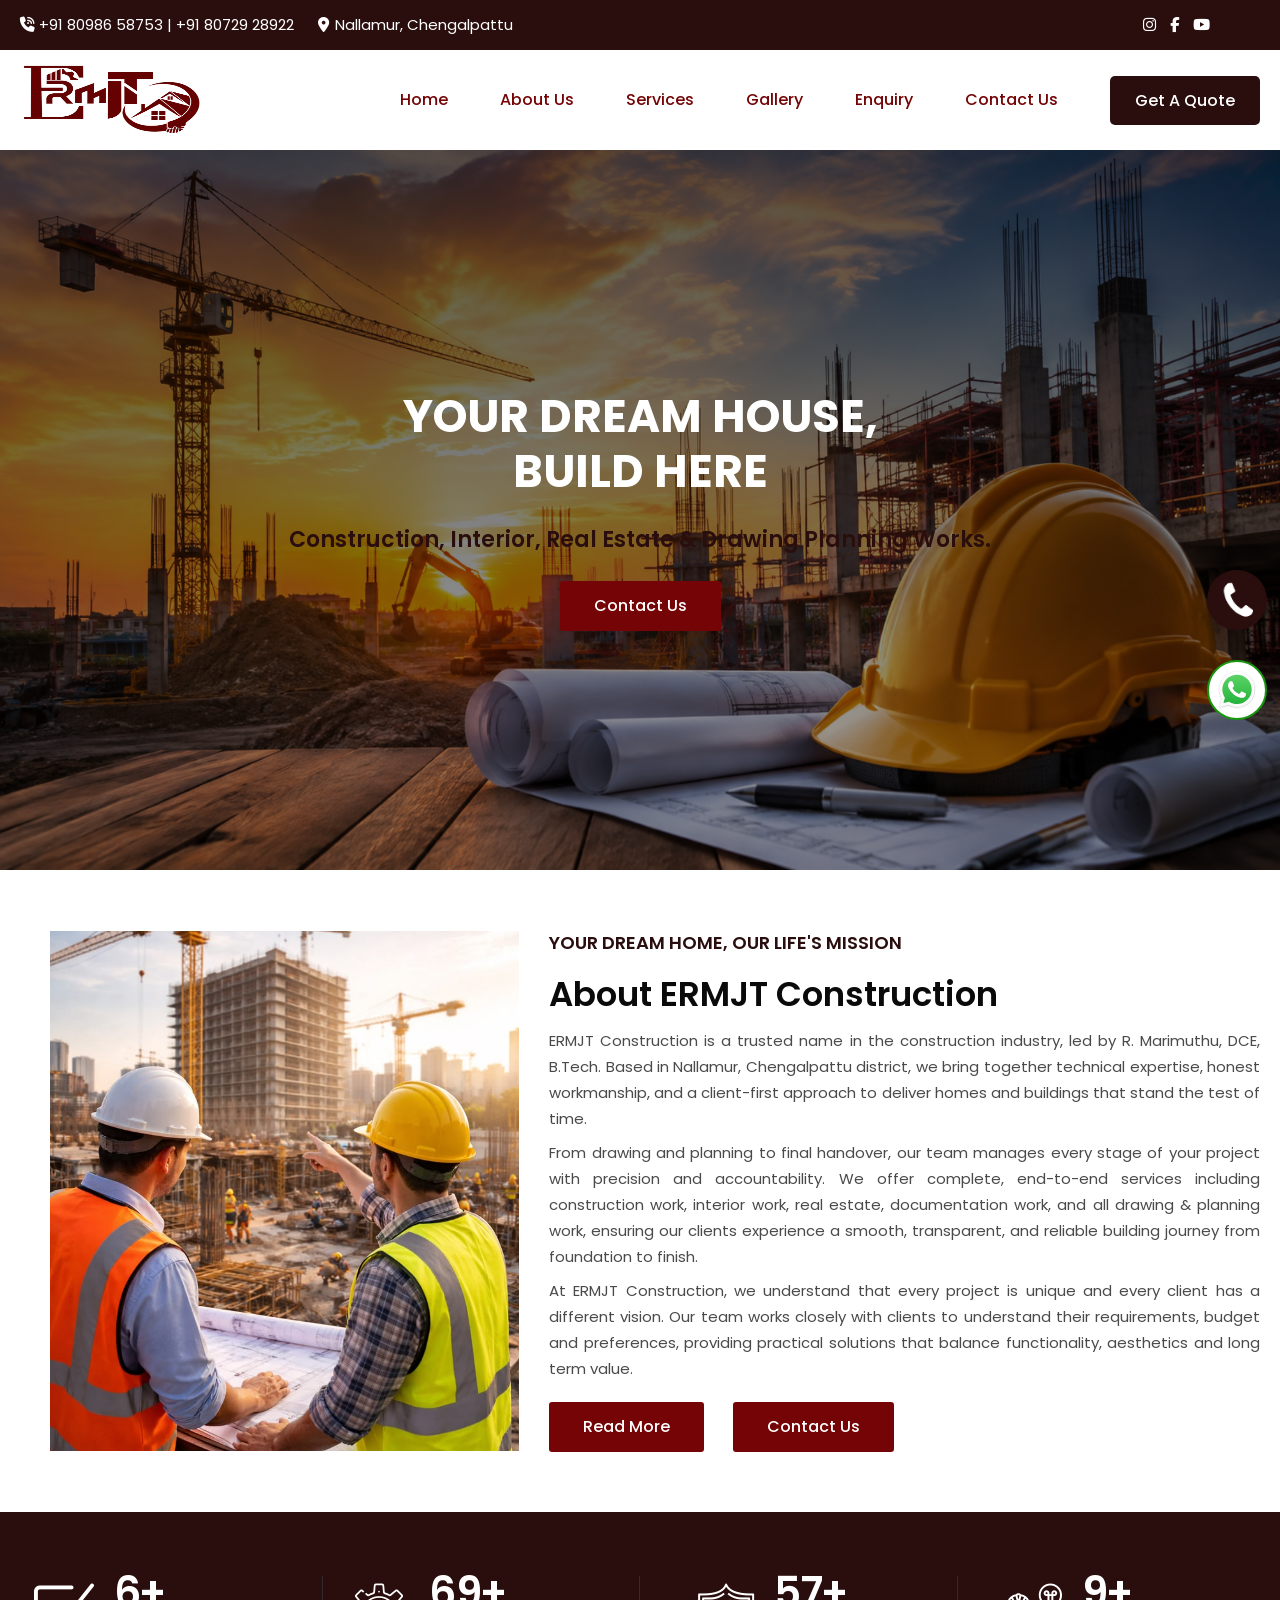
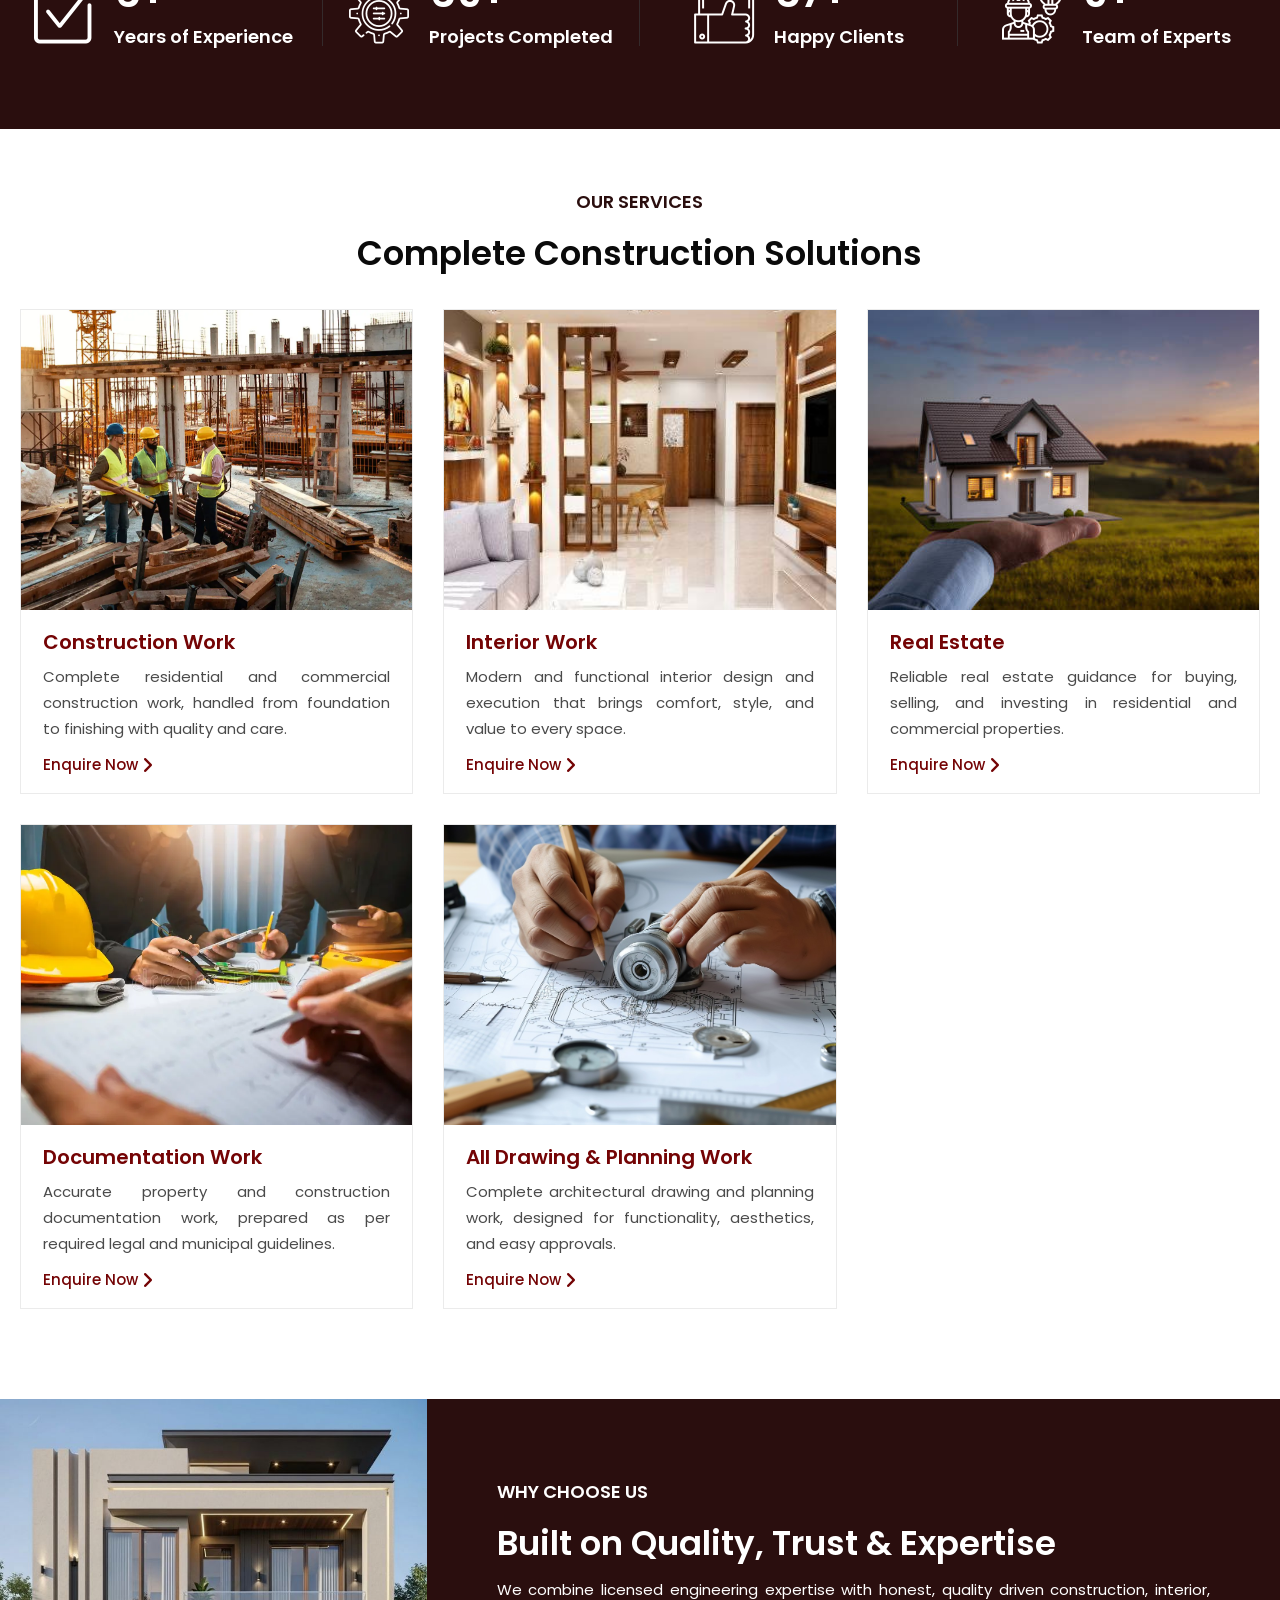
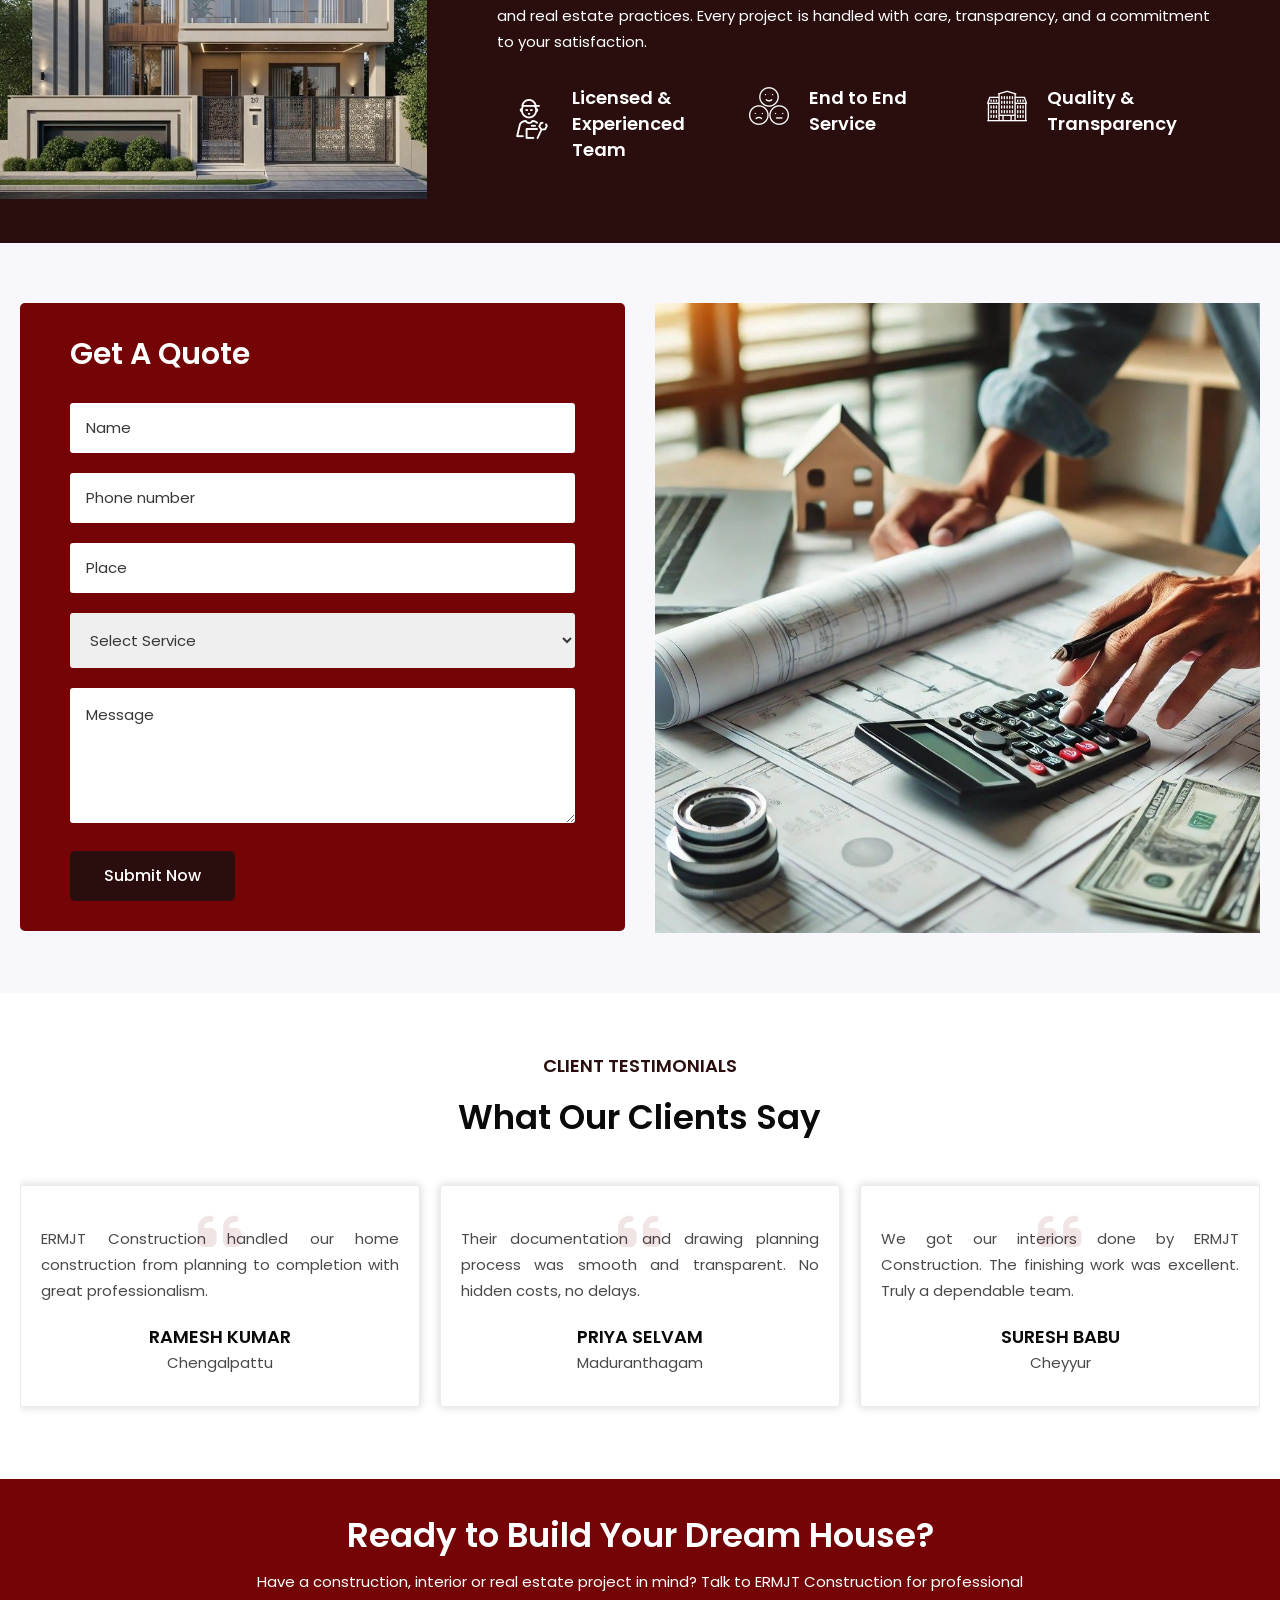
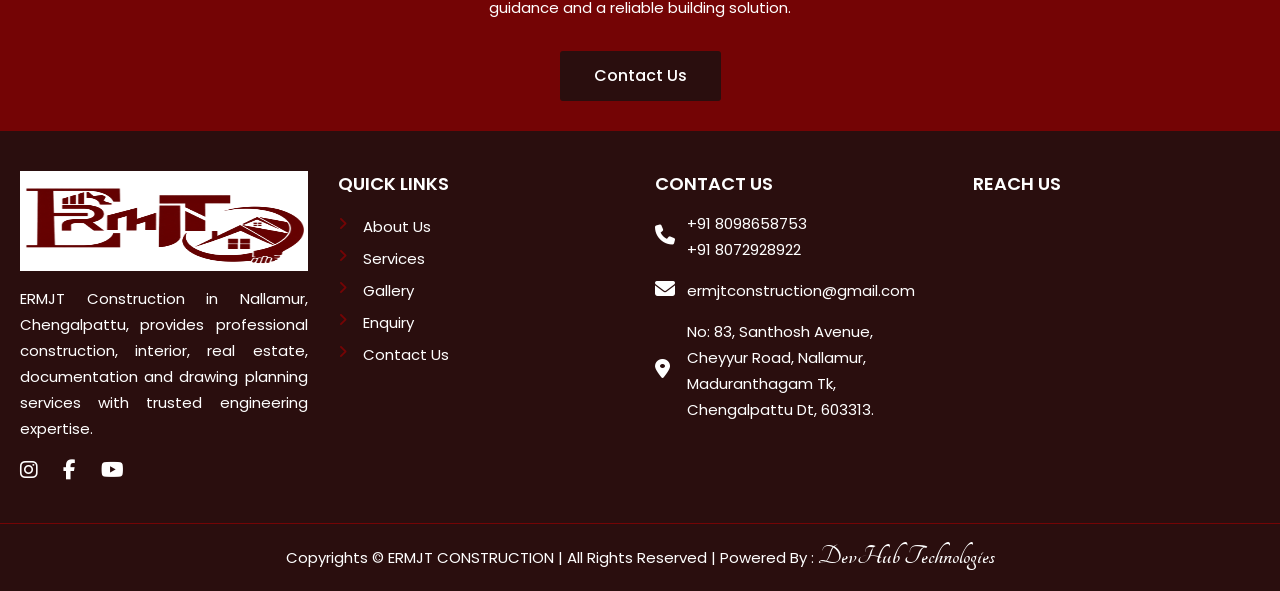
==== index.html @ faad3336 "Add files via upload" ====
<!DOCTYPE html>
<html lang="zxx">
    <head>
        <meta charset="utf-8">
        <title>ERMJT Construction | Construction, Interior, Real Estate & Drawing Planning Works</title>
        <meta name="description" content="ERMJT Construction - R.Marimuthu DCE., B.Tech. Trusted construction, interior, real estate, documentation and drawing planning services in Nallamur, Chengalpattu.">
        <meta name="keywords" content="ERMJT Construction, Chengalpattu construction, Maduranthagam construction, Nallamur construction, interior work, real estate, documentation work, drawing planning, R Marimuthu">
        <meta http-equiv="x-ua-compatible" content="ie=edge">
        <meta name="viewport" content="width=device-width, initial-scale=1">
        <link rel="shortcut icon" type="image/x-icon" href="images/favicon.png">
        <link rel="stylesheet" type="text/css" href="css/bootstrap.min.css">
        <link rel="stylesheet" type="text/css" href="css/font-awesome.min.css">
        <link rel="stylesheet" type="text/css" href="css/animate.css">
        <link rel="stylesheet" type="text/css" href="css/hover-min.css">
        <link rel="stylesheet" type="text/css" href="css/owl.carousel.css">
        <link rel="stylesheet" type="text/css" href="css/off-canvas.css">
        <link rel="stylesheet" type="text/css" href="fonts/flaticon.css">
        <link rel="stylesheet" type="text/css" href="css/rsmenu-main.css">
        <link rel="stylesheet" type="text/css" href="css/magnific-popup.css">
        <link rel="stylesheet" type="text/css" href="css/rsmenu-transitions.css">
        <link rel="stylesheet" type="text/css" href="css/style.css">
        <link id="switch_style" href="#" rel="stylesheet" type="text/css">
        <link rel="stylesheet" type="text/css" href="css/responsive.css">        
        <link rel="stylesheet" type="text/css" href="css/jquery.fancybox.min.css">
        <link rel="stylesheet" href="https://cdnjs.cloudflare.com/ajax/libs/font-awesome/6.7.2/css/all.min.css">
        <link type="text/css" rel="stylesheet" href="https://fonts.googleapis.com/css?family=Tangerine">
    </head>
    <body class="home-three">

        <section class="full-width-header">
            <div class="topbar-section">
                <div class="container">
                    <div class="row align-items-center">
                        <div class="col-md-7">
                            <ul class="mail-info">
                                <li><i class="fa-solid fa-phone-volume text-white"></i> <a href="tel:+918098658753"> +91 80986 58753</a> | <a href="tel:+918072928922">+91 80729 28922</a> </li>
                                <li> <a href="#"><i class="fa-solid fa-location-dot text-white"></i>Nallamur, Chengalpattu</a></li>
                              
                            </ul>
                        </div>
                        <div class="col-md-5 nav-right-section">
                            <div class="right-text text-right fix">
                                <div class="social-link">
                                    <ul>
                                        <li><a href="#"><i class="fa-brands fa-instagram"></i></a></li>
                                        <li><a href="#"><i class="fa-brands fa-facebook-f"></i></a></li>
                                        <li><a href="#"><i class="fa-brands fa-youtube"></i></a></li>
                                        
                                    </ul>
                                </div>
                            </div>
                        </div>
                    </div>
                </div>
            </div>
            <!--Header Start-->
            <header class="rs-header header-style-3">
                <!-- Menu Start -->
                <div class="menu-area menu-sticky transparent">
                    <div class="container">
                        <div class="main-menu">
                            <div class="row align-items-center">
                                <div class="col-lg-2">
                                    <div class="logo-area sm-center">
                                        <a href="index.html"><img src="images/logo.png" alt="ERMJT Construction logo" class="logo-img" style="width: 100%; height: 100px;"></a>
                                    </div>
                                </div>
                                <div class="col-lg-10 search-bar">
                                    <div class="header-mid-section display-flex-center">   
                                        <div class="right-menu-area">  
                                            <a class="rs-menu-toggle"><i class="fa fa-bars"></i></a>
                                            <nav class="rs-menu">
                                                <ul class="nav-menu">
                                                    <li class="current_page_item"> <a href="index.html" class="home active-icon"><span data-hover="Home">Home</span></a></li>
                                                    <li class="current_page_item"> <a href="about-us.html"><span data-hover="About Us">About Us</span></a></li>                                           
                                                    <li class="current_page_item"> <a href="services.html"><span data-hover="Services">Services</span></a></li>                                          
                                                    <li class="current_page_item"> <a href="gallery.html" class="home active-icon"><span data-hover="Gallery">Gallery</span></a></li>                                                
                                                    <li class="current_page_item"> <a href="enquiry.html" class="home active-icon"><span data-hover="Enquiry">Enquiry</span></a></li>
                                                    <li class="current_page_item"> <a href="contact-us.html" class="home active-icon"><span data-hover="Contact Us">Contact Us</span></a></li>
                                                    <li><a href="enquiry.html" class="nav-btn">Get A Quote</a></li>                                           
                                                </ul>
                                            </nav> 
                                        </div>                                       
                                    </div> 
                                </div>
                            </div>
                        </div>
                    </div>
                </div>
            </header>
        </section>


        <div id="rs-home-slider" class="rs-home-slider home1-slider">
            <div class="slider-carousel owl-carousel">

                <div class="single-slider">
                    <img src="images/banner-001.png" alt="">
                    <div class="content-inner2">
                        <div class="container">
                            <div class="slider-text text-center">
                                <h1 class="sl-title wow fadeInDown">
                                    <span>Your Dream House,</span> Build Here
                                </h1>
                                <h3 class="sl-subtitle wow fadeInDown">Construction, Interior, Real Estate & Drawing Planning Works.</h3>
                                <ul class="wow fadeInUp">
                                    <li><a href="contact-us.html" class="readon white-btn">Contact Us</a></li>
                                </ul>
                            </div>
                        </div>
                    </div>
                </div>

                <div class="single-slider">
                    <img src="images/banner-03.png" alt="">
                    <div class="content-inner2">
                        <div class="container">
                            <div class="slider-text text-center">
                                <h1 class="sl-title wow fadeInDown">
                                    <span>Your Dream Home,</span> Our Commitment
                                </h1>
                                <h3 class="sl-subtitle wow fadeInDown">From drawing & planning to handover, we build with care.</h3>
                                <ul class="wow fadeInUp">
                                    <li><a href="contact-us.html" class="readon white-btn">Contact Us</a></li>
                                </ul>
                            </div>
                        </div>
                    </div>
                </div>

                <div class="single-slider">
                    <img src="images/banner-02.png" alt="">
                    <div class="content-inner2">
                        <div class="container">
                            <div class="slider-text text-center">
                                <h1 class="sl-title wow fadeInDown">
                                    <span>Engineering Excellence,</span> Built to Last
                                </h1>
                                <h3 class="sl-subtitle wow fadeInDown">Engineering expertise. Reliable workmanship.</h3>
                                <ul class="wow fadeInUp">
                                    <li><a href="contact-us.html" class="readon white-btn">Contact Us</a></li>
                                </ul>
                            </div>
                        </div>
                    </div>
                </div>

            </div> 
        </div>


        <div id="rs-about" class="rs-about-construction pt-60 pb-60 clearfix">
            <div class="container ps-relative">                
                <div class="row align-items-center">
                  
                    <div class="col-lg-5">
                        <div class="about-left-image d-pl-30"> 
                            <img src="images/about-01.jpg" alt="" style="width: 100%; height: 520px; object-fit: cover;">
                        </div>
                    </div>

                      <div class="col-lg-7">
                        <div class="rs-title2 margin-0">
                            <span>Your Dream Home, Our Life's Mission</span>
                            <h2>About ERMJT Construction</h2>
                            <p>
                                ERMJT Construction is a trusted name in the construction industry, led by R. Marimuthu, DCE, B.Tech. Based in Nallamur, Chengalpattu district, we bring together technical expertise, honest workmanship, and a client-first approach to deliver homes and buildings that stand the test of time.
                            </p>
                            <p>
                                From drawing and planning to final handover, our team manages every stage of your project with precision and accountability. We offer complete, end-to-end services including construction work, interior work, real estate, documentation work, and all drawing & planning work, ensuring our clients experience a smooth, transparent, and reliable building journey from foundation to finish.
                            </p>
                            <p>
                                At ERMJT Construction, we understand that every project is unique and every client has a different vision. Our team works closely with clients to understand their requirements, budget and preferences, providing practical solutions that balance functionality, aesthetics and long term value.
                            </p>
                        </div>
                        <div class="services-list">
                            <ul class="button-area">
                                <li><a class="readon" href="about-us.html">Read More</a></li>
                                <li><a class="readon" href="contact-us.html">Contact Us</a></li>
                            </ul>
                        </div>
                    </div>
                </div>
            </div>
        </div>

        <div id="counter-top-area" class="counter-top-area counter-style-one bg1 pt-60 pb-60">
            <div class="container">
                <div class="row rs-count ">

                    <div class="col-lg-3 col-md-6 mb-20">
                        <div class="rs-counter-list display-flex-center ">
                            <div class="icon-left">
                                <i class="glyph-icon flaticon-check"></i>
                            </div>
                            <div class="counter-text">
                                <div class="rs-counter">10</div>                      
                                <h5>Years of Experience</h5>
                            </div>
                        </div>
                    </div>

                    <div class="col-lg-3 col-md-6 mb-20">
                        <div class="rs-counter-list display-flex-center">
                            <div class="icon-left">
                                <i class="glyph-icon flaticon-business-and-finance"></i>
                            </div>
                            <div class="counter-text">
                                <div class="rs-counter">115</div>                      
                                <h5>Projects Completed</h5>
                            </div>
                        </div>
                    </div>
                  
                    <div class="col-lg-3 col-md-6 mb-20">
                        <div class="rs-counter-list display-flex-center">
                            <div class="icon-left">
                                <i class="glyph-icon flaticon-trust-1"></i>
                            </div>
                            <div class="counter-text">
                                <div class="rs-counter">95</div>                      
                                <h5>Happy Clients</h5>
                            </div>
                        </div>
                    </div>

                    <div class="col-lg-3 col-md-6">
                        <div class="rs-counter-list display-flex-center border-none">
                            <div class="icon-left">
                                <i class="glyph-icon flaticon-idea"></i>
                            </div>
                            <div class="counter-text">
                                <div class="rs-counter">16</div>                      
                                <h5>Team of Experts</h5>
                            </div>
                        </div>
                    </div>                   
                </div>
            </div>
        </div>


        <div class="rs-services-section-2 services-inner pt-60 pb-60">
            <div class="container ps-relative">

                <div class="row justify-content-center">
                    <div class="col-xl-7 col-lg-7">
                        <div class="rs-title text-center">
                            <span>Our Services</span>
                            <h2>Complete Construction Solutions</h2>
                        </div>
                    </div>
                </div>

                <div class="row">

                    <!-- Construction Work -->
                    <div class="col-lg-4 col-md-6">
                        <div class="service-item ps-relative mb-30">

                            <div class="blog-img">
                                <a href="enquiry.html">
                                    <img src="images/service-001.jpg"
                                        alt="Construction Work"
                                        style="width: 100%; height: 300px; object-fit: cover;">
                                </a>
                            </div>

                            <div class="service-content">
                                <h4>
                                    <a href="enquiry.html">Construction Work</a>
                                </h4>

                                <p>
                                    Complete residential and commercial construction work,
                                    handled from foundation to finishing with quality and care.
                                </p>

                                <div class="read-more">
                                    <a href="enquiry.html">
                                        Enquire Now <i class="fa fa-angle-right"></i>
                                    </a>
                                </div>
                            </div>

                        </div>
                    </div>


                    <!-- Interior Work -->
                    <div class="col-lg-4 col-md-6">
                        <div class="service-item ps-relative mb-30">

                            <div class="blog-img">
                                <a href="enquiry.html">
                                    <img src="images/service-002.jpg"
                                        alt="Interior Work"
                                        style="width: 100%; height: 300px; object-fit: cover;">
                                </a>
                            </div>

                            <div class="service-content">
                                <h4>
                                    <a href="enquiry.html">Interior Work</a>
                                </h4>

                                <p>
                                    Modern and functional interior design and execution that
                                    brings comfort, style, and value to every space.
                                </p>

                                <div class="read-more">
                                    <a href="enquiry.html">
                                        Enquire Now <i class="fa fa-angle-right"></i>
                                    </a>
                                </div>
                            </div>

                        </div>
                    </div>


                    <!-- Real Estate -->
                    <div class="col-lg-4 col-md-6">
                        <div class="service-item ps-relative mb-30">

                            <div class="blog-img">
                                <a href="enquiry.html">
                                    <img src="images/service-003.jpg"
                                        alt="Real Estate"
                                        style="width: 100%; height: 300px; object-fit: cover;">
                                </a>
                            </div>

                            <div class="service-content">
                                <h4>
                                    <a href="enquiry.html">Real Estate</a>
                                </h4>

                                <p>
                                    Reliable real estate guidance for buying, selling, and
                                    investing in residential and commercial properties.
                                </p>

                                <div class="read-more">
                                    <a href="enquiry.html">
                                    Enquire Now <i class="fa fa-angle-right"></i>
                                    </a>
                                </div>
                            </div>

                        </div>
                    </div>


                    <!-- Documentation Work -->
                    <div class="col-lg-4 col-md-6">
                        <div class="service-item ps-relative mb-30">

                            <div class="blog-img">
                                <a href="enquiry.html">
                                    <img src="images/service-004.webp"
                                        alt="Documentation Work"
                                        style="width: 100%; height: 300px; object-fit: cover;">
                                </a>
                            </div>

                            <div class="service-content">
                                <h4>
                                    <a href="enquiry.html">Documentation Work</a>
                                </h4>

                                <p>
                                    Accurate property and construction documentation work,
                                    prepared as per required legal and municipal guidelines.
                                </p>

                                <div class="read-more">
                                    <a href="enquiry.html">
                                        Enquire Now <i class="fa fa-angle-right"></i>
                                    </a>
                                </div>
                            </div>

                        </div>
                    </div>


                    <!-- All Drawing & Planning Work -->
                    <div class="col-lg-4 col-md-6">
                        <div class="service-item ps-relative mb-30">

                            <div class="blog-img">
                                <a href="enquiry.html">
                                    <img src="images/service-005.jpg"
                                        alt="All Drawing & Planning Work"
                                        style="width: 100%; height: 300px; object-fit: cover;">
                                </a>
                            </div>

                            <div class="service-content">
                                <h4>
                                    <a href="enquiry.html">All Drawing & Planning Work</a>
                                </h4>

                                <p>
                                    Complete architectural drawing and planning work, designed
                                    for functionality, aesthetics, and easy approvals.
                                </p>

                                <div class="read-more">
                                    <a href="enquiry.html">
                                        Enquire Now <i class="fa fa-angle-right"></i>
                                    </a>
                                </div>
                            </div>

                        </div>
                    </div>

                </div>

                <div class="dots-bg"></div>

            </div>
        </div>
   

        <div class="rs-customer-counter bg5">
    <div class="container-fluid">
        <div class="row align-items-stretch">

            <!-- LEFT SIDE IMAGE -->
            <div class="col-lg-4 p-0">
                <div style="width: 100%; height: 400px; overflow: hidden;">
                    <img src="images/why-choose.jpg"
                        alt="Construction Work"
                        style="width: 100%; height: 400px; object-fit: cover; object-position: center; display: block;">
                </div>
            </div>

            <!-- RIGHT SIDE CONTENT -->
            <div class="col-lg-8 p-0">
                <div class="customer-inner-counter primary-bg">
                    <div class="custom-max-width">

                        <div class="rs-title2 white-text">
                            <span>Why Choose Us</span>

                            <h2>Built on Quality, Trust & Expertise</h2>

                            <p>
                                We combine licensed engineering expertise with honest,
                                quality driven construction, interior, and real estate practices.
                                Every project is handled with care, transparency, and a
                                commitment to your satisfaction.
                            </p>
                        </div>

                        <div class="row">

                            <!-- ITEM 1 -->
                            <div class="col-md-4">
                                <div class="about-service-item display-flex-center mt-sm-30 mb-sm-30">

                                    <div class="service-icon">
                                        <i class="glyph-icon flaticon-repair-expert"></i>
                                    </div>

                                    <div class="title">
                                        Licensed & Experienced Team
                                    </div>

                                </div>
                            </div>

                            <!-- ITEM 2 -->
                            <div class="col-md-4">
                                <div class="about-service-item display-flex-center mt-sm-30 mb-sm-30">

                                    <div class="service-icon">
                                        <i class="glyph-icon flaticon-satisfaction"></i>
                                    </div>

                                    <div class="title">
                                        End to End <br>Service
                                    </div>

                                </div>
                            </div>

                            <!-- ITEM 3 -->
                            <div class="col-md-4">
                                <div class="about-service-item display-flex-center mt-sm-30 mb-sm-30">

                                    <div class="service-icon">
                                        <i class="glyph-icon flaticon-hotel"></i>
                                    </div>

                                    <div class="title">
                                        Quality & Transparency
                                    </div>

                                </div>
                            </div>

                        </div>

                    </div>
                </div>
            </div>

        </div>
    </div>
</div>
        
        
        <div class="rs-faq-section gray-bg pb-60 pt-60">
            <div class="container">
                <div class="row">
                       <div class="col-lg-6">
                        <div class="submit-form nagetive-margin mmt-60">
                            <h3 style="color: #fff;">Get A Quote</h3>
                            <form action="">
                                <input type="text" placeholder="Name" name="name" required>
                                <input type="text" placeholder="Phone number" name="phone" required>
                                <input type="text" placeholder="Place" name="place" required>
                                <select name="service" required>
                                    <option value="">Select Service</option>
                                    <option value="Construction Work">Construction Work</option>
                                    <option value="Interior Work">Interior Work</option>
                                    <option value="Real Estate">Real Estate</option>
                                    <option value="Documentation Work">Documentation Work</option>
                                    <option value="All Drawing & Planning Work">All Drawing & Planning Work</option>
                                </select>
                                <textarea placeholder="Message" name="message" required></textarea>
                                <button type="submit" class="readon white-btn" style="background:#2a0e0e !important; color:#ffffff; border-color:#0D3B8C;" onmouseover="this.style.opacity='0.85'" onmouseout="this.style.opacity='1'">Submit Now</button>
                            </form>
                        </div>
                    </div>

                   <div class="col-lg-6">
                         <div class="about-left-image"> 
                            <img src="images/enquiry-01.jpg" alt="" style="width: 100%; height: 630px; object-fit: cover;">
                        </div>
                    </div> 
                 
                </div>
            </div>
        </div>
       
        
        <div class="rs-testimonial-section  sec-bg3 pt-60 pb-60">
            <div class="container ps-relative">
                <div class="row justify-content-center">
                    <div class="col-xl-7 col-lg-7">
                        <div class="rs-title text-center">
                            <span> Client Testimonials</span>
                            <h2>What Our Clients Say</h2>
                        </div>
                    </div>
                </div>
                <div class="testimonial-part">
                    <div class="rs-carousel owl-carousel" data-loop="true" data-items="3" data-margin="20" data-autoplay="true" data-autoplay-timeout="8000" data-smart-speed="2000" data-dots="false" data-nav="false" data-nav-speed="false" data-mobile-device="1" data-mobile-device-nav="false" data-mobile-device-dots="false" data-ipad-device="2" data-ipad-device-nav="false" data-ipad-device-dots="false" data-ipad-device2="1" data-ipad-device-nav2="false" data-ipad-device-dots2="false" data-md-device="3" data-md-device-nav="false" data-md-device-dots="false">

                        <div class="single-testimonial text-center">
                            <div class="des">
                                <p>ERMJT Construction handled our home construction from planning to completion with great professionalism.</p>
                            </div>
                            <div class="auther-info">
                               
                                <div class="name">
                                    Ramesh Kumar
                                </div>
                                <div class="position">
                                  Chengalpattu
                                </div>
                            </div>
                        </div>

                        <div class="single-testimonial text-center">
                            <div class="des">
                                <p>
                                    Their documentation and drawing planning process was smooth and transparent. No hidden costs, no delays.
                                </p>
                            </div>
                            <div class="auther-info">
                               
                                <div class="name">
                                    Priya Selvam
                                </div>
                                <div class="position">
                                   Maduranthagam
                                </div>
                            </div>
                        </div>

                        <div class="single-testimonial text-center">
                            <div class="des">
                                <p>We got our interiors done by ERMJT Construction. The finishing work was excellent. Truly a dependable team.</p>
                            </div>
                            <div class="auther-info">
                               
                                <div class="name">
                                    Suresh Babu
                                </div>
                                <div class="position">
                                    Cheyyur
                                </div>
                            </div>
                        </div>

                        <div class="single-testimonial text-center">
                            <div class="des">
                                <p>
                                    ERMJT Construction built our new home exactly as planned. Their drawing and planning process made everything hassle-free.
                                </p>
                            </div>
                            <div class="auther-info">
                               
                                <div class="name">
                                    Vijayakumar
                                </div>
                                <div class="position">
                                  Nallamur
                                </div>
                            </div>
                        </div>

                        <div class="single-testimonial text-center">
                            <div class="des">
                                <p>
                                    Excellent real estate guidance and support. From documentation to handover, everything was transparent and completed on schedule.
                                </p>
                            </div>
                            <div class="auther-info">
                               
                                <div class="name">
                                    Lakshmi Narayanan
                                </div>
                                <div class="position">
                                   Chengalpattu
                                </div>
                            </div>
                        </div>

                        <div class="single-testimonial text-center">
                            <div class="des">
                                <p>
                                    Their construction and interior work was handled safely and efficiently. Very professional and reliable team throughout.</p>
                            </div>
                            <div class="auther-info">
                               
                                <div class="name">
                                    Anitha Rajan
                                </div>
                                <div class="position">
                                  Maduranthagam
                                </div>
                            </div>
                        </div>
                   
                   
                   
                    </div>
                </div>
                <div class="dots-bg"></div>
            </div>
        </div>
      
        <div id="rs-calltoaction" class="rs-calltoaction bg2 pt-30 pb-30">
            <div class="container">
                <div class="rs-cta-inner text-center">
                    <div class="rs-title text-center">
                        <h2 class="white-color">Ready to Build Your Dream House?</h2>      
                        <p class="white-color text-center">Have a construction, interior or real estate project in mind?
                        Talk to ERMJT Construction for professional</br> guidance
                        and a reliable building solution.</p>
                    </div>
                    <a class="readon white-btn" href="contact-us.html" style="background-color: #2a0e0e !important; color: #fff;">Contact Us</a>
                </div>
            </div>
        </div>
        
        
        <footer id="rs-footer" class="rs-footer pt-40">
            <div class="footer-top">
                <div class="container">
                    <div class="row">
                        <div class="col-lg-3 single-footer-column mb-md-30">
                            <div class="about-widget">
                                 <div class="footer-logo">
                                <a href="index.html"><img src="images/logo.png" alt="ERMJT Construction logo" style="background-color: #fff; width: 100%; height: 100px;" ></a>
                            </div>                 
                                <div class="footer-info">
                                    <p class="footer-desc white-color">ERMJT Construction in Nallamur, Chengalpattu, provides professional
                                    construction, interior, real estate, documentation
                                    and drawing planning services with trusted engineering expertise.</p>

                                   
                                </div>                                
                                <ul class="social-links">
                                    <li><a href="#"><i class="fa-brands fa-instagram"></i></a></li>
                                    <li><a href="#"><i class="fa-brands fa-facebook-f"></i></a></li>
                                    <li><a href="#"><i class="fa-brands fa-youtube"></i></a></li>
                                   
                                </ul>
                            </div>
                        </div>

                            <div class="col-lg-3 single-footer-column mb-md-30">
                            <div class="footer-menu">
                                <h5 class="footer-title">Quick Links</h5>
                                <ul>
                                    <li><a href="about-us.html">About Us</a></li>
                                    <li><a href="services.html">Services</a></li>
                                    <li><a href="gallery.html">Gallery</a></li>
                                    <li><a href="enquiry.html">Enquiry</a></li>
                                    <li><a href="contact-us.html">Contact Us</a></li>
                                    
                                </ul>
                            </div>
                        </div>

                        <div class="col-lg-3 single-footer-column">
                            <h5 class="footer-title">Contact Us</h5>
                            <ul class="footer-address">

                               

                                <li class="align-items-center display-flex">
                                    <div class="icon-tag">
                                        <i class="fa fa-phone"></i> 
                                    </div>
                                    <div class="info">
                                        <a href="tel:+918098658753">+91 8098658753</a><br>
                                        <a href="tel:+918072928922">+91 8072928922</a> 
                                    </div>
                                </li>

                                <li class="align-items-center display-flex">
                                    <div class="icon-tag">
                                        <i class="fa-solid fa-envelope"></i> 
                                    </div>
                                    <div class="info">
                                        <a href="mailto:ermjtconstruction@gmail.com">ermjtconstruction@gmail.com</a><br>
                                       
                                    </div>
                                </li>

                                 <li class="align-items-center display-flex">
                                    <div class="icon-tag">
                                        <i class="fa-solid fa-location-dot"></i> 
                                    </div>
                                    <div class="info">
                                        <a href="#" target="_blank">
                                            No: 83, Santhosh Avenue, </br>Cheyyur Road, Nallamur,</br> Maduranthagam Tk,</br> Chengalpattu Dt, 603313. 
                                        </a>
                                    </div>
                                </li>

                            </ul>
                        </div>

                    

                        <div class="col-lg-3 single-footer-column mb-md-30">
                            <h5 class="footer-title">Reach Us</h5>
                            
                            <iframe src="https://www.google.com/maps?q=Nallamur,Maduranthagam,Chengalpattu,Tamil%20Nadu&output=embed" width="100%" height="250px" style="border:0;" allowfullscreen="" loading="lazy" referrerpolicy="no-referrer-when-downgrade"></iframe>
                        </div>
                    </div>
                </div>
            </div>
            <div class="footer-bottom">
                <div class="container">                    
                    <div class="row align-items-center">
                       
                        <div class="col-md-12">
                            <div class="copyright text-center">
                                <p class="text-center text-white site-footer__bottom-text">
                                    Copyrights ©
                                    <a href="index.html" class="company-name">
                                        ERMJT CONSTRUCTION
                                    </a>
                                    | All Rights Reserved | Powered By :
                                    <a href="https://devhubtechnologies.co.in/" class="devhub">
                                        DevHub Technologies
                                    </a>
                                </p>
                            </div>

                        </div>
                    </div>
                </div>
            </div>
        </footer>
        
        
        <a href="https://api.whatsapp.com/send?phone=+918098658753&amp;text= Hello ERMJT Construction, I visited your website and would like to know more about your services. Please share the details. Thank you."
            target="_blank" id="Whatsapp">
            <img src="images/WhatsApp.svg" alt="WhatsApp">
        </a>

        <a href="tel:+918098658753" target="_blank" id="Phonei">
            <img src="images/phone.png" alt="Phone">
        </a>      

        <div id="scrollUp">
            <i class="fa fa-angle-up"></i>
        </div> 

        <script src="js/jquery.js"></script>
        <script src="js/jquery.fancybox.js"></script>
        <script src="js/modernizr-2.8.3.min.js"></script>
        <script src="js/modernizr-2.8.3.min.js"></script>
        <script src="js/jquery.min.js"></script>
        <script src="js/skill.bars.jquery.js"></script>
        <script src="js/jquery.counterup.min.js"></script>
        <script src="js/waypoints.min.js"></script>
        <script src="js/bootstrap.min.js"></script>
        <script src="js/owl.carousel.min.js"></script>
        <script src="js/jquery.magnific-popup.min.js"></script>
        <script src="js/slick.min.js"></script>
        <script src="js/isotope.pkgd.min.js"></script>
        <script src="js/imagesloaded.pkgd.min.js"></script>
        <script src="js/wow.min.js"></script>
        <script src="js/rsmenu-main.js"></script>
        <script src="js/plugins.js"></script>
        <script src="js/main.js"></script>
    </body>
</html>
---- css/off-canvas.css ----
@charset "utf-8";

/**
*
* -----------------------------------------------------------------------------
*
* Template : Kulluu - Creative Agency HTML Template
* Author : rs-theme
* Author URI : http://www.rstheme.com/
*
* -----------------------------------------------------------------------------
*
**/

.rs-offcanvas-link {

}

a.nav-expander {
    background: transparent;
    color: #FFFFFF;
    display: block;
    font-size: 16px;
    font-weight: 400;
    height: auto;
    margin-right: 0;
    padding: 0;
    right: 0;
    text-decoration: none;
    text-transform: uppercase;
    top: 0;
    transition: right 0.3s ease-in-out 0s;
    width: auto;
    z-index: 12;
    transition: right 0.3s ease-in-out 0s;
    -webkit-transition: right 0.3s ease-in-out 0s;
    -moz-transition: right 0.3s ease-in-out 0s;
    -o-transition: right 0.3s ease-in-out 0s;
 
}
 
a.nav-expander:hover {
  cursor: pointer;
}

nav.right_menu_togle {
	background: rgba(0,0,0,0.9);
	display: block;
	height: 100%;
	overflow: auto;
	position: fixed;
	right: -23em;
	font-size: 15px;
	top: 0;
	width: 23em;
	z-index: 2000;
	transition: right 0.3s ease-in-out 0s;
	-webkit-transition: right 0.3s ease-in-out 0s;
	-moz-transition: right 0.3s ease-in-out 0s;
	-o-transition: right 0.3s ease-in-out 0s;
}
.nav-expanded nav {
  right: 0;
}
 
body.nav-expanded {
  margin-left: 0em;
  transition: right 0.4s ease-in-out 0s;
  -webkit-transition: right 0.4s ease-in-out 0s;
  -moz-transition: right 0.4s ease-in-out 0s;
  -o-transition: right 0.4s ease-in-out 0s;
}
.right_menu_togle .close-btn{
	overflow: hidden;
	padding: 35px 10px 20px;
}
.right_menu_togle .canvas-logo{
    padding-left: 24px;
    padding-bottom: 20px;
}
.right_menu_togle .search-wrap{
    padding: 20px 24px 0;
    position: relative;
}
.right_menu_togle .search-wrap label{
    display: block;
    font-size: 20px;
    color: #fff;
    position: relative;
}
.right_menu_togle .search-wrap input,
.right_menu_togle .search-wrap button{
    border: none;
    outline: none;
}
.right_menu_togle .search-wrap input{
    width: 100%;
    border-radius: 30px;
    background: #fff;
    padding: 7px 25px;
    margin-top: 6px;
}
.right_menu_togle .search-wrap button{
    position: absolute;
    right: 40px;
    background: transparent;
    cursor: pointer;
    bottom: 7px;
    font-size: 18px;
}

span#nav-close {
	font-size: 20px;
    cursor: pointer;
    color: #fff;
    display: block;
    text-align: center;
    width: 35px;
    height: 35px;
    line-height: 26px;
    border: 3px solid #fff;
    border-radius: 50%;
    float: right;
    font-weight: bold;
}

.sidebarnav_menu.main-menu li.menu-item-has-children:before{
	position: absolute;
    content: "\f078";
    font-family: FontAwesome;
    color: #ffffff;
    width: 32px;
    height: 32px;
    line-height: 30px;
    background: rgba(255,255,255,0.2);
    border: 1px solid rgba(255,255,255,0.3);
    right: 8px;
    top: 5px;
    cursor: pointer;
    z-index: 999;
    text-align: center;
    font-size: 15px;
	transition: 0.4s;
	-webkit-transition: 0.4s;
	-ms-transition: 0.4s;
}
.sidebarnav_menu.main-menu li.menu-item-has-children.open:before{
    content: "\f077";
	transition: 0.4s;
	-webkit-transition: 0.4s;
	-ms-transition: 0.4s;
}
.sidebarnav_menu.main-menu li.menu-item-has-children ul{
	display: none;
}
.sidebarnav_menu.main-menu li.menu-item-has-children ul li a{
    display: block;
    padding: 8px 45px;
    font-size: 14px;
}

.sidebarnav_menu.main-menu li ul li:hover a,
.sidebarnav_menu.main-menu li ul li.active a{
	background: rgba(0,0,0,0.15) !important;
}
.sidebarnav_menu.main-menu li {
  border-bottom: 1px solid rgba(255,255,255,0.15);
  font-size: 16px;
  position: relative;
  display: block;
}
.sidebarnav_menu.main-menu .list-unstyled li:last-child {
	border-bottom: 0;
}
.sidebarnav_menu.main-menu .list-unstyled {
 	border-top: 1px solid rgba(255,255,255,0.15);
}
.sidebarnav_menu.main-menu .list-unstyled li {
	border: 0;
}
.sidebarnav_menu.main-menu li a {
  color: #fff;
  text-decoration: none;
  padding: 8px 24px;
  display: block;
  transition: 0.4s;
  -webkit-transition: 0.4s;
  -ms-transition: 0.4s;
}
.sidebarnav_menu.main-menu li ul li a {
  padding: 8px 0 8px 40px; 
}
.sidebarnav_menu.main-menu li a:hover {
  color: #FFFFFF;
  text-decoration: none;
}
 
.sidebarnav_menu.main-menu a .caret {
	width: 0;
	height: 0;
	display: inline-block;
	vertical-align: top;
	border-top: 4px solid #4f5963;
	border-right: 4px solid transparent;
	border-left: 4px solid transparent;
	content: "";
    margin-top: 8px;
}
 
.sidebarnav_menu.main-menu a:hover .caret {
	border-top-color: #4f5963;
}
 
.sidebarnav_menu.main-menu li.open > a > .caret {
	border-top: none;
	border-bottom: 4px solid #4f5963;
	border-right: 4px solid transparent;
	border-left: 4px solid transparent;
}
 
.sidebarnav_menu.main-menu li.open > a:hover > .caret {
	border-bottom-color: #4f5963;
}
 
.icon:before {
  font-family: 'FontAwesome';
  font-style: normal;
  font-variant: normal;
  font-weight: normal;
  line-height: 1;
  text-transform: none;
  content: '\f105';
}
 
.sidebarnav_menu.main-menu li > a > span.icon {
  float: right;
  margin: 0.1em 1.7em -0.1em 0;
  opacity: 0;
  -webkit-transition: all 0.2s ease-in-out;
  -moz-transition: all 0.2s ease-in-out;
  -o-transition: all 0.2s ease-in-out;
  transition: all 0.2s ease-in-out;
 
}
 
.sidebarnav_menu.main-menu li > a:hover > span.icon {
  float: right;
  margin: 0.1em 0.8em -0.1em 0;
  opacity: 1;
}

.sidebar_nav.navbar {
    position: absolute;
    min-height: auto;
    margin-bottom: 0;
    border: 0;
}
.rs-menu.rs-menu-close,
.sidebar_nav.navbar-inverse{
	background: transparent;
}
---- fonts/flaticon.css ----
/*
  	Flaticon icon font: Flaticon
  	Creation date: 27/07/2019 06:12
  	*/

@font-face {
  font-family: "Flaticon";
  src: url("Flaticon.eot");
  src: url("Flaticond41d.eot?#iefix") format("embedded-opentype"),
       url("Flaticon.woff2") format("woff2"),
       url("Flaticon.woff") format("woff"),
       url("Flaticon.ttf") format("truetype"),
       url("Flaticon.svg#Flaticon") format("svg");
  font-weight: normal;
  font-style: normal;
}

@media screen and (-webkit-min-device-pixel-ratio:0) {
  @font-face {
    font-family: "Flaticon";
    src: url("Flaticon.svg#Flaticon") format("svg");
  }
}

[class^="flaticon-"]:before, [class*=" flaticon-"]:before,
[class^="flaticon-"]:after, [class*=" flaticon-"]:after {   
  font-family: Flaticon;
        font-size: 20px;
font-style: normal;
margin-left: 20px;
}

.flaticon-next:before { content: "\f100"; }
.flaticon-back:before { content: "\f101"; }
.flaticon-hotel:before { content: "\f102"; }
.flaticon-pharmacy:before { content: "\f103"; }
.flaticon-apartments:before { content: "\f104"; }
.flaticon-bridge:before { content: "\f105"; }
.flaticon-library:before { content: "\f106"; }
.flaticon-gas-station:before { content: "\f107"; }
.flaticon-quote:before { content: "\f108"; }
.flaticon-add:before { content: "\f109"; }
.flaticon-phone-call:before { content: "\f10a"; }
.flaticon-mail:before { content: "\f10b"; }
.flaticon-maintenance:before { content: "\f10c"; }
.flaticon-idea:before { content: "\f10d"; }
.flaticon-business-and-finance:before { content: "\f10e"; }
.flaticon-builder:before { content: "\f10f"; }
.flaticon-trust:before { content: "\f110"; }
.flaticon-check:before { content: "\f111"; }
.flaticon-gps:before { content: "\f112"; }
.flaticon-map:before { content: "\f113"; }
.flaticon-trust-1:before { content: "\f114"; }
.flaticon-helmet:before { content: "\f115"; }
.flaticon-gear:before { content: "\f116"; }
.flaticon-hard-hat:before { content: "\f117"; }
.flaticon-help:before { content: "\f118"; }
.flaticon-maintenance-1:before { content: "\f119"; }
.flaticon-phone-call-1:before { content: "\f11a"; }
.flaticon-verified:before { content: "\f11b"; }
.flaticon-cross:before { content: "\f11c"; }
.flaticon-satisfaction:before { content: "\f11d"; }
.flaticon-repair-expert:before { content: "\f11e"; }
---- css/rsmenu-main.css ----
/*

*/
/*-----------------------------------------------------------------------------------*/
/*	GLOBAL CSS THAT ARE APPLIED FOR ALL SCREEN SIZES
/*-----------------------------------------------------------------------------------*/
.rs-menu {
  float: left;
  clear: both;
  width: 100%;
  font-size: 0;
  position: relative;
  /*background: #1c1c1c;
   -webkit-box-shadow: 0 2px 5px rgba(0, 0, 0, .2);
   -moz-box-shadow: 0 2px 5px rgba(0, 0, 0, .2);
   box-shadow: 0 2px 5px rgba(0, 0, 0, .2);*/
}

.rs-menu ul,
.rs-menu li,
.rs-menu p,
.rs-menu a,
.rs-menu div,
.rs-menu i {
  border: 0;
  margin: 0;
  padding: 0;
}

.rs-menu li {
  display: block;
  vertical-align: top;
  position: relative;
}

.rs-menu a {
  display: block;
}

.rs-menu .row {
  float: left;
  width: 100%;
  position: relative;
}

/*-----------------------------------------------------------------------------------*/
/*	SUB-MENUS SETTINGS 
/*-----------------------------------------------------------------------------------*/
/* Hide sub-menus */
.rs-menu ul ul {
  position: absolute;
  top: 100%;
  width: 100%;
  display: none;
  background-color: #111111;
}
.home5 .rs-menu ul ul {
  background-color: #00bcd4;
}
.home5 .rs-menu ul ul li {
  border-bottom: 1px solid #048d9e;
}
.home5 .rs-menu a {
  color: #fff;
}
.rs-menu ul ul.visible,
.rs-menu ul .rs-mega-menu ul.visible ul.sub-menu {
  display: block;
  z-index: 110;
}

/* Adjust position of mega-menu */
.rs-menu li:hover > ul.mega-menu > li > ul {
  position: relative;
}

/*-----------------------------------------------------------------------------------*/
/*	SUB-MENUS APPEARANCE 
/*-----------------------------------------------------------------------------------*/
/* Place border bottom */
.rs-menu ul ul li {
  border-bottom: 1px solid #222;
}

.rs-menu ul ul li:last-child,
.rs-menu ul ul li.mega-menu-container {
  border-bottom: 0;
}

/* Remove border bottom on last li*/
.rs-menu ul ul li:last-child {
  border-bottom: none;
}

/* Puts shadow on sub-menus */
.rs-menu .sub-menu,
.mega-menu {
  -webkit-box-shadow: 0px 4px 13px -3px #232323;
  -moz-box-shadow: 0px 4px 13px -3px #232323;
  -ms-box-shadow: 0px 4px 13px -3px #232323;
  -o-box-shadow: 0px 4px 13px -3px #232323;
  box-shadow: 0px 4px 13px -3px #232323;
}
.mega-rs h2 {
  position: absolute;
  bottom: 30px;
  margin: 0 !important;
  padding: 5px 28px;
  left: 25px;
  background: rgba(0, 0, 0, 0.8);
  color: #fff;
}
.mega-rs ul li a {
  position: relative;
}
#inner .rs-menu li a {
  color: #000;
}
#inner .rs-menu li li a {
  color: #fff;
}

/*-----------------------------------------------------------------------------------*/
/*  APPEARANCE SETTINGS 
/*-----------------------------------------------------------------------------------*/

.multi ul ul {
  background: transparent !important;
}

.multi ul li a {
  font-weight: 400 !important;
  font-size: 13px !important;
}

/*home 1*/

.inner-page .rs-menu ul.nav-menu > li > a,
.home3 .rs-menu ul.nav-menu > li > a,
.home1 .rs-menu ul.nav-menu > li > a {
  padding: 0;
}
.inner-page .rs-menu ul.nav-menu > li,
.home3 .rs-menu ul.nav-menu > li,
.home1 .rs-menu ul.nav-menu > li {
  margin-right: 40px;
}
.home1 .rs-menu ul.nav-menu > li:last-child {
  margin-right: 0;
}
.inner-page .rs-menu > ul.nav-menu {
  text-align: right;
}

/* Modifies position of icons on the menu */
.rs-menu li i {
  margin-right: 10px;
  font-size: 16px;
  /* Make the font smoother for Chrome */
  transform: translate3d(0, 0, 0);
}

.mega-menu h1,
.mega-menu h2,
.mega-menu h3 {
  margin-bottom: 24px;
}
/*-----------------------------------------------------------------------------------*/
/*  Typography
/*-----------------------------------------------------------------------------------*/

.rs-menu .sub-menu li a {
  padding: 10px 14px;
}

/*.home2 .rs-menu {
	background-color: #111111;
	text-align: left;
	z-index: 11;
	position: absolute;
}*/
.home2 .rs-menu ul {
  text-align: left;
}

.home2 .rs-menu > ul > li:first-child > a {
  padding-left: 40px;
}
.home2 .rs-menu > ul > li {
  padding-right: 40px;
}
.home2 .rs-menu > ul > li > a {
  padding: 0px;
}

/* Sub-menus - font size and text alignment*/
.rs-menu ul ul a {
  font-size: 15px;
  text-align: left;
}

.mega-menu p {
  margin: 12px 0;
}

.mega-menu li p a {
  font-size: 16px;
  font-family: "Open Sans", sans-serif;
}

/*-----------------------------------------------------------------------------------*/
/*  MEGA MENU
/*-----------------------------------------------------------------------------------*/
.nav-menu {
  position: relative;
}

.nav-menu .rs-mega-menu {
  position: relative;
}

.nav-menu .mega-menu {
  left: 0;
  width: 100%;
  position: absolute;
}

.nav-menu .mega-menu .mega-menu-container {
  float: left;
  width: 100%;
  position: relative;
  padding: 0 6px;
}

.nav-menu .mega-menu .sub-menu {
  display: block;
  position: relative;
  width: auto;
  padding: 0;
  min-height: initial;
  box-shadow: none;
}

.nav-menu .mega-menu .sub-menu a {
  padding: 12px;
}

.nav-menu .mega-menu .sub-menu li,
.nav-menu .mega-menu .sub-menu a {
  width: 100%;
}

/*-----------------------------------------------------------------------------------*/
/*  MEGA MENU - IMAGES
/*-----------------------------------------------------------------------------------*/
.nav-menu .mega-menu li div.mega-menu-img a {
  float: left;
  width: 100%;
  min-height: 230px;
  padding: 12px;
}

/*Hover Effect Images*/
.nav-menu .mega-menu li div.mega-menu-img a:hover img {
  -webkit-transform: scale(1.1);
  -moz-transform: scale(1.1);
  -o-transform: scale(1.1);
  -ms-transform: scale(1.1);
  transform: scale(1.1);
}

.multi .sub-menu li img {
  width: 50px;
  transition: all 0.5s ease 0s;
  border-radius: 100%;
}
.multi .sub-menu li:hover img {
  transform: rotate(100deg);
}
.multi .sub-menu li {
  margin-bottom: 15px;
}
.multi .sub-menu li {
  padding-bottom: 15px;
}
.multi .col-3 .sub-menu li a {
  display: inline;
}
.nav-menu .mega-menu-img h2 {
  font-size: 16px;
  margin: 12px 0 0 0;
  letter-spacing: 1px;
  text-transform: uppercase;
}

.nav-menu .mega-menu > li .mega-menu-img-meta {
  padding: 0;
  width: auto;
  position: relative;
  height: auto;
  overflow: hidden;
  -webkit-backface-visibility: hidden;
}

/*-----------------------------------------------------------------------------------*/
/*  MEGA MENU - MAP
/*-----------------------------------------------------------------------------------*/
#map {
  height: 500px;
}

/*-----------------------------------------------------------------------------------*/
/*  TRANSITIONS AND EFECTS
/*-----------------------------------------------------------------------------------*/
.nav-menu ul {
  -webkit-transition: all 0.3s ease-in-out;
  -moz-transition: all 0.3s ease-in-out;
  -ms-transition: all 0.3s ease-in-out;
  -o-transition: all 0.3s ease-in-out;
  transition: all 0.3s ease-in-out;
}

.mega-menu-img-meta img {
  -webkit-transition: -webkit-transform 0.3s ease-in-out;
  -moz-transition: -moz-transform 0.3s ease-in-out;
  -o-transition: -o-transform 0.3s ease-in-out;
  -ms-transition: -ms-transform 0.3s ease-in-out;
  transition: transform 0.3s ease-in-out;
}

/*-----------------------------------------------------------------------------------*/
/*  LINE
/*-----------------------------------------------------------------------------------*/
.rs-menu .line {
  padding-bottom: 12px;
  border-bottom: 1px solid rgba(0, 0, 0, 0.05);
  margin-top: 20px;
  text-align: left;
  color: #fff;
  padding-left: 15px;
}

/*-----------------------------------------------------------------------------------*/
/*  RESPONSIVE IMAGES
/*-----------------------------------------------------------------------------------*/
.rs-menu img {
  max-width: 100%;
  height: auto;
  -ms-interpolation-mode: bicubic;
}

/*-----------------------------------------------------------------------------------*/
/*  MEDIA QUERIES
/*-----------------------------------------------------------------------------------*/
@media screen and (min-width: 500px) {
  .rs-menu h1 {
    font-size: 3.8rem;
    line-height: 1.2em;
  }

  .rs-menu h2 {
    font-size: 2rem;
    line-height: 1.2em;
  }

  .rs-menu h3 {
    font-size: 3.3rem;
  }

  .rs-menu h4 {
    font-size: 2.8rem;
  }
}

@media screen and (min-width: 992px) {
  .rs-menu {
    /*border:1px solid #000;*/
    height: auto !important;
  }

  .rs-menu h1 {
    font-size: 3.2rem;
    line-height: 1.2em;
  }

  .rs-menu h2 {
    font-size: 2.5rem;
    line-height: 1.2em;
  }

  .rs-menu h3 {
    font-size: 2rem;
  }

  .rs-menu h4 {
    font-size: 1rem;
  }

  /* Grid */
  .rs-menu .row [class*="col-"] {
    display: block;
    width: 100%;
    min-height: 5px;
    -webkit-box-sizing: border-box;
    -moz-box-sizing: border-box;
    -ms-box-sizing: border-box;
    box-sizing: border-box;
    float: left;
    margin-left: 2.5%;
  }

  .rs-menu .row [class*="col-"]:first-child {
    margin-left: 0 !important;
  }

  .rs-menu .row .col-12 {
    width: 100%;
  }

  .rs-menu .row .col-11 {
    width: 91.45833333333334%;
  }

  .rs-menu .row .col-10 {
    width: 82.91666666666667%;
  }

  .rs-menu .row .col-9 {
    width: 74.375%;
  }

  .rs-menu .row .col-8 {
    width: 65.83333333333334%;
  }

  .rs-menu .row .col-7 {
    width: 57.29166666666667%;
  }

  .rs-menu .row .col-6 {
    width: 48.75%;
  }

  .rs-menu .row .col-5 {
    width: 40.208333333333336%;
  }

  .rs-menu .row .col-4 {
    width: 31.666666666666668%;
  }

  .rs-menu .row .col-3 {
    width: 23.125%;
  }

  .rs-menu .row .col-2 {
    width: 14.583333333333334%;
  }

  .rs-menu .row .col-1 {
    width: 6.041666666666667%;
  }
  /*-----------------------------------------------------------------------------------*/
  /*  RESPONSE MENU
	/*-----------------------------------------------------------------------------------*/
  .rs-menu li {
    display: inline-block;
  }

  .nav-menu .rs-mega-menu {
    position: static;
  }

  .rs-menu ul ul.visible {
    visibility: hidden;
    opacity: 0;
  }

  /* Remove arrows if not in mobile */
  .nav-menu .menu-item-has-children > span,
  .nav-menu .rs-mega-menu > span {
    display: none;
  }

  /* Remove Menu Toggle if not in mobile */
  .rs-menu-toggle {
    display: none;
  }

  /* Remove Menu Close if not in mobile */
  .nav-menu div.sub-menu-close {
    display: none;
  }

  /* Show sub-menus in hover */
  .rs-menu li:active > ul,
  .rs-menu li:focus > ul,
  .rs-menu li:hover > ul,
  .rs-menu li:hover > ul.mega-menu > li > ul,
  .rs-menu li:hover ul.mega-menu .sub-menu {
    display: block;
    z-index: 17;
  }

  /* Adjust position the sub-menus in the left */
  .rs-menu ul ul li > ul {
    right: 100%;
  }

  /* Adjust position the sub-menus on the top */
  .rs-menu ul ul ul {
    top: 0;
  }

  .rs-menu ul ul {
    width: 330px;
  }

  /* Sub-menus - width */
  .rs-menu ul ul a {
    width: 330px; /* <- Modify for width change */
  }

  .nav-menu .mega-menu li div.mega-menu-img a {
    width: 25%;
  }
  .nav-menu .mega-menu li div.mega-menu-innner .single-magemenu {
    width: 25%;
    float: left;
    padding: 0 12px;
  }
}

/*-----------------------------------------------------------------------------------*/
/*  ARROWS FIXES IN IE
/*-----------------------------------------------------------------------------------*/
@media screen and (min-width: 0\0) {
  .rs-menu img {
    width: 100%;
  }

  .nav-menu .menu-item-has-children a,
  .nav-menu .rs-mega-menu a {
    padding-right: 24px;
  }

  .nav-menu .menu-item-has-children a:after,
  .nav-menu .rs-mega-menu a:after {
    position: static;
    float: right;
    margin: 0 -16px 0 0;
  }
}

@media only screen and (max-width: 991px) {
  .rs-menu .row [class*="col-"] {
    float: left !important;
    width: 100% !important;
    margin-left: 0 !important;
    margin-right: 0 !important;
  }

  .nav-menu > li > a {
    border-bottom: 1px solid #1c1d26;
    color: #fff !important;
    text-align: left;
    height: 50px;
    line-height: 50px;
  }

  .nav-menu > li:last-child > a {
    border-bottom: none;
  }

  .nav-menu span.rs-menu-parent i {
    margin: 0;
    color: #0d3b8c;
  }

  .nav-menu > .menu-item-has-children > span.rs-menu-parent,
  .nav-menu .rs-mega-menu > span.rs-menu-parent {
    display: block;
    position: absolute;
    right: 0;
    top: 0;
    padding: 13px 20px;
    cursor: pointer;
    line-height: 15px;
    background: #050613;

    /* Remove the blue Webkit background when element is tapped */
    -webkit-tap-highlight-color: rgba(0, 0, 0, 0);
  }

  .nav-menu > .menu-item-has-children > span.rs-menu-parent:hover,
  .nav-menu .rs-mega-menu > span.rs-menu-parent:hover {
    color: #fff;
  }

  .nav-menu
    > .menu-item-has-children
    .sub-menu
    .menu-item-has-children
    span.rs-menu-parent {
    display: block;
    position: absolute;
    right: 0;
    top: 0;
    padding: 20px;
    cursor: pointer;
    line-height: 15px;
    border-left: 1px solid rgba(0, 0, 0, 0.05);

    /* Remove the blue Webkit background when element is tapped */
    -webkit-tap-highlight-color: rgba(0, 0, 0, 0);
  }

  /*Options Menu Closed*/
  .nav-menu div.sub-menu-close {
    float: left;
    width: 100%;
    cursor: pointer;
    background: #f6f3ed;
    color: #000;
    font-size: 14px;
    text-align: center;
    height: 50px;
    line-height: 50px;
    margin-top: 14px;
  }

  .nav-menu div.sub-menu-close i {
    font-size: 16px;
    margin-right: 5px;
  }

  .rs-menu .sub-menu {
    -webkit-box-shadow: 0 0 20px rgba(0, 0, 0, 0.15);
    -moz-box-shadow: 0 0 20px rgba(0, 0, 0, 0.15);
    -ms-box-shadow: 0 0 20px rgba(0, 0, 0, 0.15);
    -o-box-shadow: 0 0 20px rgba(0, 0, 0, 0.15);
    box-shadow: 0 0 20px rgba(0, 0, 0, 0.15);
  }

  .rs-menu-close {
    height: 0;
    overflow: hidden !important;
  }

  /*Menu Toggle Appearance*/
  .rs-menu-toggle {
    padding: 15px 0;
    display: block;
    position: relative;
    cursor: pointer;
    color: #fff !important;
    font-size: 15px;
    text-transform: uppercase;
    -webkit-tap-highlight-color: rgba(0, 0, 0, 0);
  }

  .rs-menu-toggle i {
    margin-right: 10px;
    font-size: 30px;
  }
}

@media only screen and (max-width: 1080px) {
  .nav-menu > li > a i {
    display: none;
  }
}

@media only screen and (min-width: 992px) {
  .home5 .rs-menu > ul > li > a {
    padding: 0;
    height: 80px;
    line-height: 80px;
    padding-right: 20px;
  }
  .home5 .sticky4 .rs-menu > ul > li:first-child a {
    padding-left: 0;
  }
  .home5
    #rs-header
    .middle-header-home5
    .sticky4
    .header-bottom-area
    .navbar
    ul
    li:first-child {
    margin-left: 0;
  }
}
---- css/rsmenu-transitions.css ----
/*
Theme Name: rs Menu
Description: rs Menu is a fully responsive, easy-to-use, highly customized and creative Mega Menu
Author: Rs Themes
*/

/************************************************
	Transitions
************************************************/
@media screen and (min-width: 992px) {
	.rs-menu ul ul {
		opacity: 0;
		display: block;
		visibility: hidden;	
		transform: translateY(-10px);
	}

	.rs-menu li:active > ul, .rs-menu li:focus > ul, .rs-menu li:hover > ul, .rs-menu li:hover > ul.mega-menu > li > ul, .rs-menu li:hover ul.mega-menu .sub-menu {    
		 opacity: 1;
		 visibility:visible;		
		 transform: translateY(0px);
	}	
}
---- css/style.css ----
@charset "utf-8";
@import url("https://fonts.googleapis.com/css?family=Poppins:300,400,400i,500,500i,600,700,800,900&amp;display=swap");
/**
*

*
**/
/* Table Of Content
---------------------------------------------------------
01. General CSS
02. Common CSS
03. Header CSS
04. Full-width slider Section CSS
05. Video Section CSS
06. Breadcrumbs CSS
07. Construction Process  CSS
08. About Section CSS 
09. Services Section CSS 
10. Project Section CSS
11. Counter Section CSS
12. Our Skill CSS
13. Testimonial Section CSS
14. Newsletter Section CSS
15. Blog Section CSS
16. Blog Details CSS
17. Team Section CSS
18. Faq Section CSS
19. Account Login SS
20. Checkout Section CSS
21. Cart Section CSS
22. Shop Section CSS
23. Shop Single CSS
24. Partner Section CSS
25. Contact Section CSS
26. Error 404 CSS
27. Footer Section CSS
28. Pre-loading CSS

--------------------------------------------------------*/
/* -----------------------------------
    01. General CSS
-------------------------------------*/
html,
body {
  font-size: 15px;
  color: #4a4a4a;
  font-family: "Poppins", sans-serif;
  vertical-align: baseline;
  font-weight: 400;
  overflow-x: hidden;
  line-height: 26px;
}
p {
  margin: 0 0 8px;
  text-align: justify;
}
h1,
h2,
h3,
h4,
h5,
h6 {
  font-family: "Poppins", sans-serif;
  color: #0a0a0a;
  margin: 0 0 6px;
  line-height: 1.4;
}
h1 {
  font-size: 45px;
  font-weight: 700;
}
h2 {
  font-size: 34px;
  font-weight: 600;
  line-height: 52px;
}
h3 {
  font-size: 30px;
  font-weight: 600;
}
h4 {
  font-size: 20px;
  font-weight: 600;
}
h5 {
  font-size: 18px;
  font-weight: 600;
}
h6 {
  font-size: 16px;
  font-weight: 500;
}
a {
  color: #740405;
  transition: all 0.3s ease 0s;
  text-decoration: none !important;
  outline: none !important;
}
a:active,
a:hover {
  text-decoration: none;
  outline: 0 none;
  color: #740405;
}
ul {
  list-style: outside none none;
  margin: 0;
  padding: 0;
}
img {
  max-width: 100%;
  height: auto;
}
/* -----------------------------------
    02. Common CSS
-------------------------------------*/
.clear {
  clear: both;
}
.fix {
  overflow: hidden;
}
.display-flex,
.display-flex-center {
  display: flex;
}
.display-flex-center {
  align-items: center;
}
.white-color {
  color: #ffffff;
}
.stroke-text-white {
  -webkit-text-stroke: 2px #fff;
  background-color: rgba(255, 255, 255, 0);
  color: rgba(255, 255, 255, 0);
}
.border-radius-3 {
  border-radius: 3px;
}
.border-radius-5 {
  border-radius: 5px;
}
.stroke-text-primary {
  -webkit-text-stroke: 2px #740405;
  background-color: rgba(255, 255, 255, 0);
  color: rgba(255, 255, 255, 0);
}
.z-index-0 {
  z-index: 0 !important;
}
.primary-color {
  color: #740405;
}
.bold {
  font-weight: 700;
}
.text-center {
  text-align: center;
}
.no-border {
  border: none !important;
}
.no-background {
  background-color: unset !important;
}
.ps-relative {
  position: relative !important;
}
.ds-block {
  display: block;
}
.capitalize {
  text-transform: capitalize !important;
}
.normal-font-weight {
  font-weight: 400 !important;
}
.medium {
  font-weight: 500 !important;
}
.semi-bold {
  font-weight: 600 !important;
}
.bold {
  font-weight: 700 !important;
}
.bold {
  font-weight: 700 !important;
}
.box-shadow-none {
  box-shadow: none !important;
}
.sec-spacer {
  padding: 60px 0;
}
.sec-spacer2 {
  padding: 95px 0 100px;
}
.sec-spacer3 {
  padding: 105px 0 120px;
}
.sec-spacer4 {
  padding: 85px 0 100px;
}
.margin-0 {
  margin: 0 !important;
}
.padding-0 {
  padding: 0 !important;
}
.mb-100 {
  margin-bottom: 100px;
}
.pr-10 {
  padding-right: 10px;
}
.pr-15 {
  padding-right: 15px;
}
.pr-20 {
  padding-right: 20px;
}
.pr-25 {
  padding-right: 25px;
}
.pr-30 {
  padding-right: 30px;
}
.pr-15p {
  padding-right: 15%;
}
.pr-100 {
  padding-right: 100px;
}
.pl-15 {
  padding-left: 15px;
}
.pl-20 {
  padding-left: 20px;
}
.pl-30 {
  padding-left: 30px;
}
.pl-35 {
  padding-left: 35px;
}
.pl-40 {
  padding-left: 40px;
}
.pl-80 {
  padding-left: 80px;
}
.pl-100 {
  padding-left: 100px;
}
.pl-0 {
  padding-left: 0px;
}
.pr-0 {
  padding-right: 0px;
}
.pr-40 {
  padding-right: 40px;
}
.pt-30 {
  padding-top: 30px;
}
.pt-40 {
  padding-top: 40px;
}
.pt-50 {
  padding-top: 50px;
}
.pt-60 {
  padding-top: 60px;
}
.pt-65 {
  padding-top: 65px;
}
.pt-70 {
  padding-top: 70px;
}
.pt-85 {
  padding-top: 85px;
}
.pt-90 {
  padding-top: 90px;
}
.pt-95 {
  padding-top: 95px;
}
.pt-100 {
  padding-top: 100px !important;
}
.pt-110 {
  padding-top: 110px !important;
}
.pt-115 {
  padding-top: 115px !important;
}
.pt-120 {
  padding-top: 120px !important;
}
.pt-125 {
  padding-top: 125px !important;
}
.pt-130 {
  padding-top: 130px !important;
}
.pt-170 {
  padding-top: 170px !important;
}
.pt-325 {
  padding-top: 325px !important;
}
.pb-0 {
  padding-bottom: 0;
}
.pb-20 {
  padding-bottom: 20px !important;
}
.pb-30 {
  padding-bottom: 30px !important;
}
.pb-40 {
  padding-bottom: 40px !important;
}
.pb-60 {
  padding-bottom: 60px;
}
.pb-70 {
  padding-bottom: 70px !important;
}
.pb-80 {
  padding-bottom: 80px !important;
}
.pb-90 {
  padding-bottom: 90px !important;
}
.pb-94 {
  padding-bottom: 94px;
}
.pb-100 {
  padding-bottom: 100px !important;
}
.pb-115 {
  padding-bottom: 115px !important;
}
.pb-120 {
  padding-bottom: 120px !important;
}
.pb-140 {
  padding-bottom: 140px !important;
}
.pb-170 {
  padding-bottom: 170px !important;
}
.pb-180 {
  padding-bottom: 180px !important;
}
.pb-175 {
  padding-bottom: 175px !important;
}
.pb-200 {
  padding-bottom: 200px !important;
}
.pb-250 {
  padding-bottom: 250px !important;
}
.mb-0 {
  margin-bottom: 0 !important;
}

.mb-10 {
  margin-bottom: 10px !important;
}
.mb-15 {
  margin-bottom: 15px !important;
}
.mb-20 {
  margin-bottom: 20px !important;
}
.mb-25 {
  margin-bottom: 25px !important;
}
.mb-30 {
  margin-bottom: 30px !important;
}
.mb-35 {
  margin-bottom: 35px !important;
}
.mb-40 {
  margin-bottom: 40px !important;
}
.mb-45 {
  margin-bottom: 45px !important;
}
.mb-50 {
  margin-bottom: 50px !important;
}
.mb-60 {
  margin-bottom: 60px !important;
}
.mb-80 {
  margin-bottom: 80px !important;
}
.mb-100 {
  margin-bottom: 100px !important;
}
.mt-20 {
  margin-top: 20px !important;
}
.mt-30 {
  margin-top: 30px !important;
}
.mt-40 {
  margin-top: 40px !important;
}
.mt-50 {
  margin-top: 50px !important;
}
.mt-60 {
  margin-top: 60px !important;
}
.mt-100 {
  margin-top: 100px;
}
.ml-30 {
  margin-left: 30px !important;
}
.col-20 {
  margin-left: -10px;
  margin-right: -10px;
}
.col-20 [class*="col-"] {
  padding-right: 10px;
  padding-left: 10px;
}
.container-fluid {
  padding: 0 100px;
}
.sec-color {
  color: #cccccc !important;
}
.sec-bg {
  background-color: #cccccc !important;
}
.radius-0 {
  border-radius: unset !important;
}
.gray-color {
  color: #cccccc !important;
}
.gray-bg {
  background-color: #f7f7fc !important;
}
.white-color {
  color: #ffffff !important;
}
.secondary-color {
  color: #383838 !important;
}
.black-bg-section {
  padding-top: 85px;
  padding-bottom: 205px;
}
.white-bg {
  background-color: #ffffff !important;
}
.primary-color {
  color: #740405 !important;
}
.primary-bg {
  background: #740405 !important;
}
.secondary-bg {
  background: #383838 !important;
}
.bg-fixed {
  background-attachment: fixed;
  background-repeat: no-repeat;
}
.sec-bg1 {
  background: url(images/bg/sec_bg1.jpg);
}
.sec-bg2 {
  background: url(images/bg/sec_bg2.jpg);
}
.sec-bg3 {
  background: url(images/bg/sec_bg3.jpg);
}
.sec-bg4 {
  background: url(images/bg/sec_bg4.jpg);
}
.sec-bg5 {
  background: url(images/bg/sec_bg5.jpg);
}
.sec-bg6 {
  background: url(images/bg/sec_bg6.jpg);
}
.sec-bg7 {
  background: url(https://rstheme.com/);
}
.bg1 {
  background: #383838;
}
.bg2 {
  background: #740405 !important;
}
.bg3 {
  background: url(images/bg/bg3.jpg);
}
.bg4 {
  background: url(images/bg/bg4.jpg);
}
.bg5 {
  background: url(images/bg/bg5.jpg);
}
.bg6 {
  background: url(images/bg/bg6.jpg);
}
.bg7 {
  background: url(images/bg/bg7.jpg);
}
.sec-bg1,
.sec-bg2,
.sec-bg3,
.sec-bg4,
.sec-bg5,
.sec-bg6 {
  background-position: bottom;
}
.bg1,
.bg2,
.bg3,
.bg4,
.bg5,
.bg6,
.bg7,
.sec-bg1,
.sec-bg2,
.sec-bg3,
.sec-bg4,
.sec-bg5,
.sec-bg6 {
  background-size: cover;
}
.dots-bg,
.dots-bg-right {
  background-image: url(images/bg/dots.png);
  background-position: bottom left;
  position: absolute;
  width: 229px;
  height: 258px;
  background-repeat: no-repeat;
  left: -98px;
  bottom: -85px;
  z-index: 0;
}
.dots-bg.size-175,
.dots-bg-right.size-175 {
  max-width: 175px;
  max-height: 175px;
  left: -70px;
}
.separator-70 {
  height: 70px;
}
.dots-bg-right {
  left: auto;
  right: -98px;
}
.z-index-1 {
  z-index: 1;
}
.readon {
  cursor: pointer;
  display: inline-block;
  position: relative;
  transition: all 0.4s cubic-bezier(0.215, 0.61, 0.355, 1) 0s;
  height: 50px;
  line-height: 50px;
  padding: 0 34px;
  border-radius: 3px;
  font-size: 16px;
  font-weight: 500;
  color: #ffffff;
  background: #740405;
  z-index: 1;
  border: none;
}
.readon:before {
  display: block;
  position: absolute;
  left: 0px;
  bottom: 0px;
  height: 0px;
  width: 100%;
  z-index: -1;
  content: "";
  color: #000 !important;
  background: #383838;
  border-radius: 3px;
  transition: all 0.4s cubic-bezier(0.215, 0.61, 0.355, 1) 0s;
}
.readon:hover {
  background: #383838;
  color: #ffffff;
  opacity: 0.99;
}
.readon:hover:before {
  top: 0%;
  bottom: auto;
  height: 100%;
}
.readon.default-style {
  font-size: 17px;
  font-weight: 500;
}
.readon.default-style:hover {
  border-color: #383838;
  background: #383838;
  color: #ffffff;
  opacity: 1;
}
.readon.white-btn {
  background: #ffffff;
  color: #2a0e0e;
}
.readon.white-btn:hover {
  color: #ffffff;
  background: #383838;
}
.border-btn {
  font-size: 16px;
  color: #0a0a0a;
  font-weight: 500;
  border: 1px solid #740405;
  text-align: center;
  line-height: 45px;
  height: 45px;
  display: inline-block;
  padding: 0 35px;
  transition: all 0.3s ease 0s;
  border-radius: 3px;
}
.border-btn:hover {
  background: #740405;
  color: #ffffff;
}
.border-btn.white-color {
  border-color: #ffffff;
}
.border-btn.white-color:hover {
  border-color: #740405;
}
.readon2 i {
  width: 40px;
  height: 40px;
  line-height: 40px;
  display: inline-block;
  border-radius: 50%;
  background: #740405;
  color: #383838;
  text-align: center;
  transition: all 0.3s;
}
.readon2 i:before {
  margin: 0;
}
.readon2 i:hover {
  color: #ffffff;
  background: #383838;
}
.readon2.primary i {
  background: #740405;
  color: #383838;
}
.readon2.primary i:hover {
  background: #383838;
  color: #ffffff;
}
.readon2.secondary i {
  background: #383838;
  color: #ffffff;
}
.readon2.secondary i:hover {
  background: #ffffff;
  color: #383838;
}
.readon2.primary-opacity i {
  background: #740405;
  color: #383838;
}
.readon2.primary-opacity i:hover {
  opacity: 0.8;
  background: #740405;
  color: #383838;
}
.readon2.transparent-white i {
  background: transparent;
  border: 2px solid;
  border-color: #383838;
  color: #383838;
  line-height: 36px;
}
.readon2.transparent-white i:hover {
  background: #ffffff;
  border-color: #ffffff;
}
.rs-vertical-bottom {
  display: -ms-flexbox;
  display: -webkit-flex;
  display: flex;
  -ms-flex-wrap: wrap;
  -webkit-flex-wrap: wrap;
  flex-wrap: wrap;
  -ms-flex-align: flex-end;
  -webkit-align-items: flex-end;
  align-items: flex-end;
}
.rs-vertical-middle {
  display: -ms-flexbox;
  display: -webkit-flex;
  display: flex;
  -ms-flex-wrap: wrap;
  -webkit-flex-wrap: wrap;
  flex-wrap: wrap;
  -ms-flex-align: center;
  -webkit-align-items: center;
  align-items: center;
}
::-moz-selection {
  background: #740405;
  text-shadow: none;
  color: #ffffff;
}
::selection {
  background: #740405;
  text-shadow: none;
  color: #ffffff;
}
.left-right-padding .container {
  padding-left: 30px;
  padding-right: 30px;
}
.dot-none .owl-controls .owl-dots {
  display: none !important;
}
.nav-none .owl-controls .owl-nav {
  display: none !important;
}
.grayscale img {
  filter: gray;
  -webkit-filter: grayscale(1);
  -moz-filter: grayscale(100%);
  -ms-filter: grayscale(100%);
  -o-filter: grayscale(100%);
  filter: grayscale(100%);
  transition: all 0.3s ease 0s;
}
.grayscale img:hover {
  filter: none;
  -webkit-filter: grayscale(0);
  -moz-filter: grayscale(0);
  -ms-filter: grayscale(0);
  -o-filter: grayscale(0);
  filter: grayscale(0);
}
/*-----------------------------------
    #. Nav Style
-----------------------------------*/
.home-one .nav-style .owl-controls .owl-nav .owl-next,
.home-one .nav-style .owl-controls .owl-nav .owl-prev {
  z-index: 100;
  bottom: -105px;
  width: 60px;
  height: 45px;
  line-height: 45px;
  background: url(images/bg/nav_bg.png);
  text-align: center;
  transition: all 0.3s ease 0s;
  display: inline-block !important;
  position: absolute;
  content: "";
}
.home-one .nav-style .owl-controls .owl-nav .owl-next i:before,
.home-one .nav-style .owl-controls .owl-nav .owl-prev i:before,
.home-one .nav-style .owl-controls .owl-nav .owl-next i,
.home-one .nav-style .owl-controls .owl-nav .owl-prev i {
  font-size: 30px;
  transition: all 0.3s ease 0s;
}
.home-one .nav-style .owl-controls .owl-nav .owl-next:hover i,
.home-one .nav-style .owl-controls .owl-nav .owl-prev:hover i {
  color: #740405;
}
.home-one .nav-style .owl-controls .owl-nav .owl-prev {
  left: 0px;
}
.home-one .nav-style .owl-controls .owl-nav .owl-next {
  left: 80px;
}
/* ------------------------------------
    #. Page Nav CSS
  ---------------------------------------*/
.page-nav ul {
  display: inline-block;
  border: 2px solid #f2f2f2;
  padding: 10px 30px;
  border-radius: 30px;
}
.page-nav ul li {
  display: inline;
  font-size: 18px;
  border-right: 1px solid #e6e6e6;
  padding-right: 15px;
  margin-right: 15px;
}
.page-nav ul li a {
  color: #4a4a4a;
}
.page-nav ul li a i:before {
  margin: 0;
  font-size: 18px;
}
.page-nav ul li a:hover {
  color: #740405;
}
.page-nav ul li.active a {
  color: #740405;
}
.page-nav ul li:last-child {
  padding: 0;
  margin: 0;
  border: none;
}
#scrollUp {
  text-align: center;
  bottom: 40px;
  cursor: pointer;
  position: fixed;
  right: 40px;
  z-index: 999;
  background: #2a0e0e;
  color: #fff;
  border-radius: 50%;
  width: 45px;
  line-height: 40px;
  font-size: 24px;
  height: 45px;
  transition: all 0.3s ease 0s;
}
#scrollUp:hover {
  opacity: 0.8;
}
.rs-title,
.rs-title2 {
  margin-bottom: 30px;
}
.rs-title span,
.rs-title2 span {
  display: block;
  color: #2a0e0e;
  font-size: 18px;
  font-weight: 600;
  margin: 0 0 12px;
  text-transform: uppercase;
}
.rs-title h2,
.rs-title2 h2 {
  margin-bottom: 8px;
}
.rs-title h3,
.rs-title2 h3 {
  margin-bottom: 10px;
}
.rs-title.white-text h2,
.rs-title2.white-text h2,
.rs-title.white-text h3,
.rs-title2.white-text h3,
.rs-title.white-text h4,
.rs-title2.white-text h4 {
  color: #ffffff;
}
.rs-title.white-text p,
.rs-title2.white-text p,
.rs-title.white-text span,
.rs-title2.white-text span {
  color: #fff;
}
.rs-title.border-style h2 {
  display: inline-block;
  position: relative;
  z-index: 1;
}
.rs-title.border-style h2:after {
  content: "";
  position: absolute;
  background: #740405;
  width: 60%;
  height: 10px;
  left: 50%;
  transform: translateX(-50%);
  z-index: -1;
  bottom: 12px;
  opacity: 0.7;
}
.rs-title3 {
  margin: 0 0 20px;
}
.rs-title3 .title-bar {
  position: relative;
  display: inline-block;
}
.rs-title3 .title-bar:before,
.rs-title3 .title-bar:after,
.rs-title3 .title-bar h2:before,
.rs-title3 .title-bar h2:after {
  content: "";
  position: absolute;
  width: 15px;
  height: 8px;
  top: 35px;
}
.rs-title3 .title-bar:before,
.rs-title3 .title-bar:after {
  left: -60px;
  background: #0a0a0a;
}
.rs-title3 .title-bar:after {
  left: auto;
  right: -60px;
}
.rs-title3 .title-bar h2:before,
.rs-title3 .title-bar h2:after {
  background: #740405;
  left: -30px;
}
.rs-title3 .title-bar h2:after {
  left: auto;
  right: -30px;
}
.rs-title3 h2 {
  display: inline-block;
}
.rs-title3.text-white .title-bar:before,
.rs-title3.text-white .title-bar:after {
  background: #ffffff;
}
.rs-title3.text-white h2 {
  color: #ffffff;
}
.rs-title-full {
  margin-bottom: 30px;
}
.rs-title-full .title {
  width: 47%;
}
.rs-title-full .des {
  width: 53%;
}
.sec-bg-style {
  background: linear-gradient(#4c5e62, #533108);
  background: -webkit-linear-gradient(#4c5e62, #533108);
  overflow: hidden;
}
.pattern-repeat {
  background: url(images/bg/pattern.png);
}
.black-pattern {
  background: url(images/bg/black-pattern.jpg);
}
.black-pattern,
.pattern-repeat {
  background-repeat: repeat;
  border-radius: 5px;
}
.glyph-icon:before {
  margin: 0;
}
/* -----------------------
    03. Header CSS
--------------------------*/
.full-width-header .topbar-section {
  padding: 12px 0;
  background: #383838;
}
.full-width-header .topbar-section .mail-info li {
  display: inline-block;
  color: #ffffff;
}
.full-width-header .topbar-section .mail-info li + li {
  padding-left: 20px;
}
.full-width-header .topbar-section .mail-info li a {
  font-size: 15px;
  color: #ffffff;
}
.full-width-header .topbar-section .mail-info li a i,
.full-width-header .topbar-section .mail-info li a:hover {
  color: #740405;
}
.full-width-header .topbar-section .mail-info li a i,
.full-width-header .topbar-section .mail-info li a i:before {
  font-size: 15px;
  margin-right: 3px;
}
.full-width-header .topbar-section .right-text .social-link,
.full-width-header .topbar-section .right-text .get-qoute {
  float: right;
}
.full-width-header .topbar-section .right-text .social-link a,
.full-width-header .topbar-section .right-text .get-qoute a {
  color: #fff;
}
.full-width-header .topbar-section .right-text .social-link a:hover,
.full-width-header .topbar-section .right-text .get-qoute a:hover {
  color: #740405;
}
.full-width-header .topbar-section .right-text .social-link {
  padding-right: 50px;
}
.full-width-header .topbar-section .right-text .social-link li {
  display: inline-block;
  padding-left: 10px;
}
.full-width-header .topbar-section .right-text .get-qoute {
  position: relative;
  padding-right: 20px;
  font-size: 15px;
}
.full-width-header .topbar-section .right-text .get-qoute:before {
  font-family: Flaticon;
  font-size: 14px;
  font-style: normal;
  color: #740405;
  position: absolute;
  content: "\f100";
  right: 0;
  top: 0;
}
.full-width-header .rs-header-top {
  padding: 30px 0 26px;
  overflow: hidden;
}
.full-width-header .rs-header-top .right-section {
  float: right;
}
.full-width-header .rs-header-top .right-section .header-contact {
  margin-left: 30px;
}
.full-width-header .rs-header-top .left-section .header-contact {
  margin-right: 30px;
}
.full-width-header .rs-header-top .header-contact .widget-text {
  position: relative;
  padding-left: 55px;
}
.full-width-header .rs-header-top .header-contact .widget-text i {
  position: absolute;
  border-radius: 2px;
  text-align: center;
  left: 0;
  line-height: 40px;
  color: #740405;
  -webkit-transition: all 0.3s ease;
  transition: all 0.3s ease;
  font-weight: 700;
}
.full-width-header .rs-header-top .header-contact .widget-text i,
.full-width-header .rs-header-top .header-contact .widget-text i:before {
  font-size: 32px;
}
.full-width-header .rs-header-top .header-contact .widget-text .info-text {
  font-size: 15px;
  color: #0a0a0a;
}
.full-width-header .rs-header-top .header-contact .widget-text .info-text span {
  display: block;
  line-height: 18px;
  font-size: 16px;
  font-weight: 500;
}
.full-width-header .rs-header {
  z-index: 999;
  /*------Transparent Header------*/
}
.full-width-header .rs-header .sticky-logo {
  display: none;
}
.full-width-header .rs-header .menu-area .logo-area img {
  position: relative;
  z-index: 11;
}
.full-width-header .rs-header .menu-area .main-menu .rs-menu ul.nav-menu li {
  display: inline-block;
  margin-right: 52px;
}
.full-width-header .rs-header .menu-area .main-menu .rs-menu ul.nav-menu li a {
  transition: all 0.3s ease 0s;
  font-size: 16px;
  font-weight: 500;
  color: #4a4a4a;
}
.full-width-header
  .rs-header
  .menu-area
  .main-menu
  .rs-menu
  ul.nav-menu
  li
  a:hover {
  color: #383838;
}
.full-width-header
  .rs-header
  .menu-area
  .main-menu
  .rs-menu
  ul.nav-menu
  li:last-child {
  margin-right: 0 !important;
}
.full-width-header
  .rs-header
  .menu-area
  .main-menu
  .rs-menu
  ul.nav-menu
  li:last-child
  i {
  margin: 0;
}
.full-width-header .rs-header .menu-area .main-menu .rs-menu ul.sub-menu {
  background-color: #740405;
  margin: 0;
  padding: 15px 0;
}
.full-width-header .rs-header .menu-area .main-menu .rs-menu ul.sub-menu li {
  margin: 0;
  border: none;
}
.full-width-header .rs-header .menu-area .main-menu .rs-menu ul.sub-menu li a {
  padding: 6px 25px;
  height: unset;
  text-transform: capitalize;
  line-height: unset;
  color: #ffffff;
  font-weight: 400;
}
.full-width-header
  .rs-header
  .menu-area
  .main-menu
  .rs-menu
  ul.sub-menu
  li:last-child {
  margin: 0;
}
.full-width-header .rs-header .menu-area .main-menu .rs-menu ul.mega-menu {
  background-color: #740405;
  padding: 0 15px;
}
.full-width-header
  .rs-header
  .menu-area
  .main-menu
  .rs-menu
  ul.mega-menu
  .mega-menu-container {
  padding: 0;
  margin: 0;
}
.full-width-header
  .rs-header
  .menu-area
  .main-menu
  .rs-menu
  ul.mega-menu
  .mega-menu-container
  .single-megamenu {
  width: 33%;
  float: left;
}
.full-width-header
  .rs-header
  .menu-area
  .main-menu
  .rs-menu
  ul.mega-menu
  .mega-menu-container
  .single-megamenu
  .sub-menu
  .menu-title {
  font-size: 20px;
  font-weight: 600;
  padding: 10px 15px;
  color: #ffffff;
  text-align: left;
}
.full-width-header
  .rs-header
  .menu-area
  .main-menu
  .rs-menu
  ul.mega-menu
  .mega-menu-container
  .single-megamenu
  .sub-menu
  li
  a {
  padding: 6px 15px;
}
.full-width-header .rs-header .menu-area .main-menu .rs-menu ul li.active a {
  color: #383838 !important;
}
.full-width-header
  .rs-header
  .menu-area
  .main-menu
  .rs-menu
  ul.nav-menu
  > li
  > a:hover,
.full-width-header
  .rs-header
  .menu-area
  .main-menu
  .rs-menu
  ul
  li.current-menu-item
  > a {
  color: #740405;
}
.full-width-header .rs-header .menu-area .main-menu .rs-menu ul.nav-menu > li {
  padding: 27px 0;
}
.full-width-header
  .rs-header
  .menu-area
  .main-menu
  .rs-menu
  ul#onepage-menu
  li.active-menu
  > a {
  color: #740405 !important;
}
.full-width-header .rs-header .menu-area .secondary-background,
.full-width-header .rs-header .menu-area .background-white {
  padding: 0 30px;
  position: relative;
  border-radius: 5px;
}
.full-width-header .rs-header .menu-area .background-white {
  background: #ffffff;
}
.full-width-header .rs-header .menu-area .secondary-background {
  background: #383838;
}
.full-width-header
  .rs-header
  .menu-area
  .secondary-background
  .right-bar-icon
  a:hover,
.full-width-header
  .rs-header
  .menu-area
  .secondary-background
  .rs-menu
  ul.nav-menu
  > li
  > a {
  color: #ffffff;
}
.full-width-header
  .rs-header
  .menu-area
  .secondary-background
  .right-bar-icon
  .rs-search {
  border-color: rgba(116, 4, 5, 0.4);
}
.full-width-header .rs-header .menu-area.menu-sticky {
  box-shadow: none;
}
.full-width-header .rs-header .menu-area.transparent {
  position: relative;
  z-index: 10;
}
.full-width-header .rs-header .get-btn a {
  color: #ffffff;
  background: #740405;
  padding: 10px 12px;
  font-size: 14px;
  display: inline-block;
  width: 112px;
  text-align: center;
  transition: all 0.3s ease 0s;
  height: auto;
  line-height: normal;
  border-radius: 0;
}
.full-width-header .rs-header .get-btn a:before {
  border-radius: 0;
}
.full-width-header .rs-header .right_menu_togle {
  background: #fafafa;
  padding: 30px;
  z-index: 999999;
}
.full-width-header .rs-header .right_menu_togle .close-btn {
  overflow: visible;
  padding: 0;
}
.full-width-header .rs-header .right_menu_togle .close-btn span {
  width: 45px !important;
  height: 45px !important;
  line-height: 44px !important;
  border-radius: 100%;
  background: #383838;
  color: #ffffff;
  border: none !important;
  transition: all 0.3s ease 0s;
}
.full-width-header .rs-header .right_menu_togle .close-btn span i {
  transition: all 0.3s ease 0s;
}
.full-width-header .rs-header .right_menu_togle .close-btn span:hover i {
  transform: rotate(90deg);
}
.full-width-header .rs-header .right_menu_togle .canvas-logo {
  padding-left: 0;
  padding-bottom: 25px;
}
.full-width-header .rs-header .right_menu_togle .canvas-logo img {
  width: auto;
  height: 30px;
}
.full-width-header .rs-header .right_menu_togle .sidebarnav_menu li a {
  font-size: 17px;
  color: #222;
  padding-left: 0;
}
.full-width-header .rs-header .right_menu_togle .sidebarnav_menu li a:hover {
  color: #740405;
}
.full-width-header .rs-header .right_menu_togle .canvas-contact {
  padding: 25px 0 0;
}
.full-width-header
  .rs-header
  .right_menu_togle
  .canvas-contact
  .canvas-contact-title {
  padding: 0 0 15px;
  font-size: 20px;
  font-weight: 600;
  position: relative;
}
.full-width-header
  .rs-header
  .right_menu_togle
  .canvas-contact
  .canvas-contact-title:before {
  content: "";
  position: absolute;
  background: #740405;
  height: 2px;
  width: 50px;
  left: 0;
  bottom: 0;
  display: block;
  z-index: 1;
}
.full-width-header .rs-header .right_menu_togle .canvas-contact .contact {
  padding: 0 0 30px;
}
.full-width-header .rs-header .right_menu_togle .canvas-contact .contact li {
  padding: 0 0 13px;
}
.full-width-header .rs-header .right_menu_togle .canvas-contact .contact li i {
  padding-right: 10px;
}
.full-width-header .rs-header .right_menu_togle .canvas-contact .contact li a {
  color: #4a4a4a;
}
.full-width-header
  .rs-header
  .right_menu_togle
  .canvas-contact
  .contact
  li
  a:hover {
  color: #740405;
}
.full-width-header
  .rs-header
  .right_menu_togle
  .canvas-contact
  .contact
  li:last-child {
  padding: 0;
}
.full-width-header .rs-header .right_menu_togle .canvas-contact .social li {
  display: inline-block;
  padding-right: 10px;
}
.full-width-header .rs-header .right_menu_togle .canvas-contact .social li a i {
  font-size: 18px;
  color: #ffffff;
  width: 40px;
  height: 40px;
  line-height: 40px;
  background: #383838;
  text-align: center;
  border-radius: 50%;
}
.full-width-header
  .rs-header
  .right_menu_togle
  .canvas-contact
  .social
  li
  a:hover {
  opacity: 0.82;
}
.full-width-header
  .rs-header
  .right_menu_togle
  .canvas-contact
  .social
  li:last-child {
  padding: 0;
}
.full-width-header .rs-header .right-bar-icon .cart-icon {
  cursor: pointer;
}
.full-width-header .rs-header .right-bar-icon ul > li.icon-bar {
  display: inline-block;
}
.full-width-header .rs-header .right-bar-icon ul > li.icon-bar > a {
  color: #740405;
}
.full-width-header .rs-header .right-bar-icon ul > li.icon-bar > a:hover {
  color: #4a4a4a;
}
.full-width-header .rs-header .right-bar-icon ul > li.cart-inner {
  padding: 35px 20px;
}
.full-width-header .rs-header .right-bar-icon .rs-search {
  border-left: 1px solid #fcbb9e;
  padding-left: 25px;
}
.full-width-header .rs-header.transparent-header {
  position: absolute;
  z-index: 10;
  width: 100%;
}
.full-width-header .rs-header.transparent-header .fullwidth-container {
  padding: 0 60px;
  max-width: 1800px;
  margin: 0 auto;
}
.full-width-header
  .rs-header.transparent-header
  .header-contact
  .widget-text
  .info-text {
  color: #ffffff;
}
.full-width-header
  .rs-header.transparent-header
  .menu-area
  .main-menu
  .rs-menu
  ul.nav-menu
  li
  a:hover {
  color: #740405 !important;
}
.full-width-header
  .rs-header.transparent-header
  .menu-area
  .main-menu
  .rs-menu
  ul.nav-menu
  li
  .sub-menu
  li
  a {
  color: #ffffff !important;
}
.full-width-header
  .rs-header.transparent-header
  .menu-area
  .main-menu
  .rs-menu
  ul.nav-menu
  li
  .sub-menu
  li
  a:hover {
  color: #383838 !important;
}
.full-width-header
  .rs-header.transparent-header
  .menu-area
  .main-menu
  .rs-menu
  ul.nav-menu
  li
  .sub-menu
  li.active
  a {
  color: #383838 !important;
}
.full-width-header
  .rs-header.transparent-header
  .menu-area
  .main-menu
  .rs-menu
  ul.nav-menu
  .cart-btn
  .cart-counter {
  background: #ffffff;
  color: #383838;
}
.full-width-header
  .rs-header.transparent-header
  .menu-area
  .main-menu
  .rs-menu
  ul.nav-menu
  .current-menu-item
  > a {
  color: #740405 !important;
}
.full-width-header
  .rs-header.transparent-header
  .menu-area.menu-sticky.sticky
  .main-menu
  .rs-menu
  ul.nav-menu
  .cart-btn
  .cart-counter {
  background: #383838;
  color: #ffffff;
}
.full-width-header
  .rs-header.transparent-header
  .menu-area.menu-sticky.sticky
  .main-menu
  .rs-menu
  ul.nav-menu
  .current-menu-item
  > a {
  color: #740405 !important;
}
.full-width-header .rs-header.inner-page .get-btn {
  margin-left: 40px;
}
.full-width-header
  .rs-header.inner-page
  .menu-area
  .main-menu
  .rs-menu
  ul.nav-menu
  > li
  > a {
  color: #ffffff;
}
.full-width-header .rs-header.inner-page .menu-area.sticky .default-logo {
  display: none;
}
.full-width-header .rs-header.inner-page .menu-area.sticky .sticky-logo {
  display: block;
}
.full-width-header
  .rs-header.inner-page
  .menu-area.sticky
  .main-menu
  .rs-menu
  ul.nav-menu
  > li
  > a {
  color: #4a4a4a;
}
.full-width-header .rs-header.header-style-3 {
  position: relative;
}
/* .full-width-header .rs-header.header-style-3:before {
  position: absolute;
  content: "";
  background: #383838;
  bottom: 0;
  right: 0;
  height: 80px;
  width: 22%;
} */
.full-width-header .rs-header.header-style-3 .header-mid-section {
  float: right;
  position: relative;
}
.full-width-header
  .rs-header.header-style-3
  .header-mid-section
  .right-bar-icon {
  margin-left: 50px;
}
.full-width-header .rs-header.header-style-3 .rs-header-top {
  background: #f7f7fc;
  padding: 0;
}
.full-width-header .rs-header.header-style-3 .rs-header-top .office-time {
  background: #383838;
  color: #ffffff;
  height: 80px;
  line-height: 80px;
  position: relative;
  max-width: 185px;
  margin-left: auto;
}
.full-width-header .rs-header.header-style-3 .rs-header-top .office-time:after {
  content: "";
  position: absolute;
  top: 0;
  left: -40px;
  width: 0;
  height: 0;
  border-bottom: 80px solid #383838;
  border-left: 40px solid transparent;
}
.full-width-header .rs-header.header-style-3 .rs-header-top .office-time i {
  color: #740405;
  margin-right: 4px;
}
.full-width-header
  .rs-header.header-style-3
  .menu-area
  .main-menu
  .rs-menu
  ul.nav-menu
  > li {
  padding: 16px 0;
}
.full-width-header .rs-header.header-style-3 .header-contact {
  padding: 20px 0 16px;
}
.home-two .full-width-header .rs-header .menu-area.menu-sticky.sticky {
  background: #383838;
}
.home-one .full-width-header .rs-header .right-bar-icon ul > li.cart-inner,
.home-two .full-width-header .rs-header .right-bar-icon ul > li.cart-inner {
  padding: 27px 20px;
}
/* -----------------------
    04. Full-width slider Section CSS
--------------------------*/
.rs-home-slider {
  transition: 0.4s;
}
.rs-home-slider img {
  width: 100%;
}
.rs-home-slider .owl-nav {
  opacity: 0;
  transition: all 0.3s ease 0s;
  transition-delay: 2s;
}
.rs-home-slider .owl-nav .owl-prev,
.rs-home-slider .owl-nav .owl-next {
  position: absolute;
  color: #ffffff;
  transition: 0.8s;
  background-size: cover;
  text-align: center;
  width: 65px;
  height: 65px;
  line-height: 65px;
  background: rgba(0, 0, 0, 0.4);
  border-radius: 50%;
  top: 50%;
  transform: translateY(-50%);
  left: -200px;
  opacity: 0;
  visibility: hidden;
}
.rs-home-slider .owl-nav .owl-prev i,
.rs-home-slider .owl-nav .owl-next i,
.rs-home-slider .owl-nav .owl-prev i:before,
.rs-home-slider .owl-nav .owl-next i:before {
  margin: 0;
  font-size: 25px;
}
.rs-home-slider .owl-nav .owl-prev:hover,
.rs-home-slider .owl-nav .owl-next:hover {
  color: #740405;
}
.rs-home-slider .owl-nav .owl-next {
  left: auto;
  right: -200px;
}
.rs-home-slider:hover .owl-nav {
  opacity: 1;
  transition-delay: unset;
}
.rs-home-slider:hover .owl-nav .owl-prev,
.rs-home-slider:hover .owl-nav .owl-next {
  opacity: 1;
  transition: all 0.3s ease 0s;
  -webkit-transition: all 0.3s ease 0s;
  -ms-transition: all 0.3s ease 0s;
  visibility: visible;
}
.rs-home-slider:hover .owl-nav .owl-prev {
  left: 20px;
}
.rs-home-slider:hover .owl-nav .owl-next {
  right: 20px;
}
.rs-home-slider.rs-home-slider .content-inner2 {
  position: absolute;
  width: 100%;
  left: 0;
  top: 50%;
  transform: translateY(-50%);
}
.rs-home-slider.rs-home-slider .content-inner2 .slider-text .sl-subtitle {
  margin-bottom: 25px;
  font-size: 22px;
  line-height: 32px;
  font-weight: 600;
  color: #2a0e0e;
}
.rs-home-slider.rs-home-slider .content-inner2 .slider-text .sl-title {
  color: #ffffff;
  font-weight: 700;

  text-transform: uppercase;
  margin: 0 0 25px;
}
.rs-home-slider.rs-home-slider .content-inner2 .slider-text .sl-title span {
  display: block;
}
.rs-home-slider.rs-home-slider .content-inner2 .slider-text .sl-desc {
  color: #ffffff;
  font-size: 16px;
  margin-bottom: 42px;
}
.rs-home-slider.rs-home-slider .content-inner2 .slider-text ul li {
  display: inline;
  margin-right: 25px;
}
.rs-home-slider.rs-home-slider
  .content-inner2
  .slider-text
  ul
  li
  .sl-video-btn {
  width: 60px;
  height: 60px;
  line-height: 60px;
  border-radius: 50%;
  font-size: 20px;
  text-align: center;
  background: #740405;
  color: #383838;
  display: inline-block;
  position: relative;
  z-index: 2;
}
.rs-home-slider.rs-home-slider
  .content-inner2
  .slider-text
  ul
  li
  .sl-video-btn:after {
  content: "";
  position: absolute;
  z-index: -3;
  left: 50%;
  top: 50%;
  transform: translateX(-50%) translateY(-50%);
  display: block;
  width: 57px;
  height: 57px;
  background: transparent;
  border-radius: 50%;
  animation: pulse-border 1500ms ease-out infinite;
  transition: all 0.3s ease 0s;
  border: 1px solid #740405;
}
.rs-home-slider.rs-home-slider
  .content-inner2
  .slider-text
  ul
  li
  .sl-video-btn:before {
  content: "";
  position: absolute;
  left: 50%;
  top: 50%;
  transform: translateX(-50%) translateY(-50%);
  display: block;
  width: 65px;
  height: 65px;
  background: transparent;
  border: 1px solid #740405;
  border-radius: 50%;
  animation: pulse-border 1500ms ease-out infinite;
  transition: all 0.3s ease 0s;
  z-index: -2;
}
.rs-home-slider.rs-home-slider .content-inner2 .slider-text ul li:last-child {
  margin-right: 0;
}
/* .rs-home-slider.home1-slider .content-inner2 {
  top: 60%;
} */
.rs-home-slider.home2-slider {
  margin-top: -40px;
}
.rs-home-slider.home2-slider .content-inner2 {
  top: 53%;
}
.rs-home-slider.home2-slider .content-inner2 .slider-text {
  background: rgba(3, 7, 73, 0.5);
  max-width: 850px;
  position: relative;
  border-radius: 5px;
  padding: 66px 50px 80px 80px;
}
.rs-home-slider.home2-slider .content-inner2 .slider-text:after {
  position: absolute;
  top: 30px;
  left: 30px;
  width: 100%;
  height: 87%;
  background: rgba(3, 7, 73, 0.5);
  content: "";
  border-radius: 5px;
  z-index: -1;
}
.rs-home-slider.home2-slider .content-inner2 .slider-text .sl-title {
  font-size: 70px;
  line-height: 80px;
}
.rs-home-slider.home2-slider .content-inner2 .slider-text.text-center {
  margin: 0 auto;
}
.rs-home-slider.home3-slider .content-inner2 {
  top: 43%;
}
.rs-home-slider.home3-slider .content-inner2 .slider-text .sl-title {
  font-size: 70px;
  line-height: 80px;
  margin-bottom: 15px;
}
/* -----------------------
    05. Video Section CSS
--------------------------*/
.video-section-area .image-here {
  padding: 300px 0;
  background-position: center !important;
  background-repeat: no-repeat !important;
  background-size: cover !important;
}
.video-section-area .image-here .video-icon-here {
  position: absolute;
  top: 50%;
  left: 50%;
  transform: translate(-50%, -50%);
}
.video-section-area .image-here .video-icon-here .popup-videos {
  box-sizing: content-box;
  display: block;
  width: 32px;
  height: 44px;
  border-radius: 50%;
  padding: 18px 20px 6px 33px;
  margin: 0 auto;
}
.video-section-area .image-here .video-icon-here .popup-videos i {
  display: none;
}
.video-section-area .image-here .video-icon-here .popup-videos:after {
  content: "";
  position: absolute;
  z-index: 1;
  left: 50%;
  top: 50%;
  transform: translateX(-50%) translateY(-50%);
  display: block;
  width: 80px;
  height: 80px;
  background: #ffffff;
  border-radius: 50%;
  transition: all 200ms;
}
.video-section-area .image-here .video-icon-here .popup-videos:before {
  content: "";
  position: absolute;
  z-index: 0;
  left: 50%;
  top: 50%;
  transform: translateX(-50%) translateY(-50%);
  display: block;
  width: 80px;
  height: 80px;
  background: #ffffff;
  border-radius: 50%;
  animation: pulse-border 1500ms ease-out infinite;
}
.video-section-area .image-here .video-icon-here .popup-videos:hover {
  border-color: rgba(255, 255, 255, 0.7);
}
.video-section-area .image-here .video-icon-here .popup-videos span {
  display: block;
  position: relative;
  z-index: 3;
  width: 0;
  height: 0;
  border-left: 27px solid #740405;
  border-top: 17px solid transparent;
  border-bottom: 17px solid transparent;
}
.video-section-area .image-here.bg-1 {
  background: url(images/videos/progress-video.jpg);
}
.video-section-area .image-here.bg-2 {
  background: url(images/videos/progress-video-personal.jpg);
}
/* ------------------------------------
    06. Breadcrumbs CSS
  ---------------------------------------*/
.rs-breadcrumbs .breadcrumbs-image {
  position: relative;
  overflow: hidden;
}
.rs-breadcrumbs .breadcrumbs-image img {
  width: 100%;
}
.rs-breadcrumbs .breadcrumbs-image .breadcrumbs-inner {
  width: 100%;
  position: absolute;
  top: 50%;
  left: 0;
  transform: translateY(-50%);
}
.rs-breadcrumbs .breadcrumbs-image .breadcrumbs-inner .breadcrumbs-text {
  border-radius: 5px;
  text-align: center;
}
.rs-breadcrumbs
  .breadcrumbs-image
  .breadcrumbs-inner
  .breadcrumbs-text
  .breadcrumbs-title {
  width: 100%;
  font-size: 35px;
  text-transform: uppercase;
  margin: 0 0 4px;
  color: #ffffff;
  float: left;
}
.rs-breadcrumbs
  .breadcrumbs-image
  .breadcrumbs-inner
  .breadcrumbs-text
  .breadcrumbs-subtitle
  li {
  color: #740405;
  display: inline-block;
  font-size: 16px;
  font-weight: 500;
  text-transform: uppercase;
}
.rs-breadcrumbs
  .breadcrumbs-image
  .breadcrumbs-inner
  .breadcrumbs-text
  .breadcrumbs-subtitle
  li
  a {
  color: #fff;
  position: relative;
}
.rs-breadcrumbs
  .breadcrumbs-image
  .breadcrumbs-inner
  .breadcrumbs-text
  .breadcrumbs-subtitle
  li
  a:hover {
  color: #740405;
}
.rs-breadcrumbs
  .breadcrumbs-image
  .breadcrumbs-inner
  .breadcrumbs-text
  .breadcrumbs-subtitle
  li:first-child {
  position: relative;
  padding-right: 24px;
  margin-right: 5px;
}
.rs-breadcrumbs
  .breadcrumbs-image
  .breadcrumbs-inner
  .breadcrumbs-text
  .breadcrumbs-subtitle
  li:first-child:after,
.rs-breadcrumbs
  .breadcrumbs-image
  .breadcrumbs-inner
  .breadcrumbs-text
  .breadcrumbs-subtitle
  li:first-child:before {
  content: "\f105";
  position: absolute;
  top: -1px;
  right: 0;
  color: #ffffff;
  font-family: fontawesome;
}
.rs-breadcrumbs
  .breadcrumbs-image
  .breadcrumbs-inner
  .breadcrumbs-text
  .breadcrumbs-subtitle
  li:first-child:before {
  right: 8px;
}
/* -----------------------
    07. Construction Process  CSS
--------------------------*/
.rs-construction-process .proces-item {
  padding: 15px 20px 0;
}
.rs-construction-process .proces-item .number {
  font-size: 100px;
  color: #0a0a0a;
  font-weight: 700;
  font-family: "Poppins", sans-serif;
  display: block;
  line-height: 100px;
  -webkit-text-stroke: 2px #740405;
  background-color: rgba(255, 255, 255, 0);
  color: rgba(255, 255, 255, 0);
  transition: 0.3s;
}
.rs-construction-process .proces-item:hover,
.rs-construction-process .proces-item.active {
  background: url(images/bg/pattern.png);
  background-repeat: repeat;
}
.rs-construction-process .proces-item:hover .number,
.rs-construction-process .proces-item.active .number {
  color: #740405;
}
.rs-construction-process .proces-item h3 {
  margin: 0 0 15px;
}
.rs-construction-process .proces-item h3 span {
  display: block;
}
.rs-construction-process .proces-item p {
  margin: 0;
  padding-bottom: 20px;
}
/* -----------------------
    08. About Section CSS 
--------------------------*/
.rs-about-construction .about-images img {
  border-radius: 3px;
}
.rs-about-construction .about-service-item {
  padding: 17px 0;
}
.rs-about-construction .about-service-item .service-icon {
  margin-right: 20px;
}
.rs-about-construction .about-service-item .service-icon i,
.rs-about-construction .about-service-item .service-icon i:before {
  font-size: 40px;
  color: #740405;
}
.rs-about-construction .about-service-item .title {
  font-size: 18px;
  font-weight: 600;
  color: #4a4a4a;
}
.rs-about-construction .about-service-item.text-center {
  border-radius: 3px;
  padding: 42px 20px 0;
  background: #ffffff;
  position: relative;
  z-index: 1;
}
.rs-about-construction .about-service-item.text-center .title {
  font-size: 20px;
  line-height: 28px;
  margin-bottom: 8px;
}
.rs-about-construction .about-service-item.text-center .number {
  margin-bottom: 28px;
}
.rs-about-construction .auther-info span {
  padding-top: 18px;
  display: block;
  font-weight: 500;
  color: #0a0a0a;
}
.rs-about-construction .services-list .sub-title {
  color: #0a0a0a;
  margin: 0 0 10px;
  display: block;
  line-height: 30px;
}
.rs-about-construction .services-list ul.check-list li {
  position: relative;
  padding-left: 22px;
  padding-top: 4px;
  padding-bottom: 4px;
}
.rs-about-construction .services-list ul.check-list li:before {
  position: absolute;
  top: 4px;
  left: 0;
  content: "\f11b";
  font-family: Flaticon;
  color: #740405;
  font-weight: 700;
  font-size: 14px;
}
.rs-about-construction .services-list .button-area {
  margin-top: 20px;
}
.rs-about-construction .services-list .button-area li {
  display: inline-block;
}
.rs-about-construction .services-list .button-area li + li {
  margin-left: 25px;
}
.rs-about-construction ul.check-list {
  margin-left: 20px;
}
.rs-about-section {
  position: relative;
  padding: 35px 0;
}
.rs-about-section .rs-title {
  margin-bottom: 40px;
}
.rs-about-section .rs-about-left-images {
  position: absolute;
  left: 0;
  top: 0;
  width: 48%;
  height: 100%;
  background-position: center;
  background-size: cover;
  background-image: url(images/about/left-image-full.jpg);
  border-radius: 0 5px 5px 0;
}
.rs-about-section .experience-area .experience-number {
  text-align: center;
  font-family: "Poppins", sans-serif;
  font-size: 150px;
  line-height: 180px;
  margin-right: 20px;
  padding: 80px 27px;
  font-weight: 700;
  background: url(images/bg/exp_number.png);
  border-radius: 5px;
  background-repeat: no-repeat;
  min-width: 190px;
}
.rs-about-section .experience-area .experience-text h3 {
  margin: 0;
}
.rs-about-section2 .about-images .bottom-image {
  position: absolute;
  right: 30px;
  bottom: -35px;
}
.rs-about-section2 .about-service {
  margin-top: 45px;
}
.rs-about-section2 .service-item {
  border: 1px solid #ebebeb;
  background: #ffffff;
}
.rs-about-section2 .service-item h4 {
  margin: 0 0 16px;
}
.rs-about-section2 .service-item .number {
  font-size: 100px;
  color: #0a0a0a;
  font-weight: 700;
  font-family: "Poppins", sans-serif;
  display: block;
  line-height: 100px;
  -webkit-text-stroke: 2px #740405;
  background-color: rgba(255, 255, 255, 0);
  color: rgba(255, 255, 255, 0);
  transition: 0.3s;
  margin-top: -52px;
  color: #ffffff;
}
.rs-about-section2 .service-item:hover,
.rs-about-section2 .service-item.active {
  background-repeat: repeat;
}
.rs-about-section2 .service-item:hover .number,
.rs-about-section2 .service-item.active .number {
  color: #740405;
}
.rs-about-section3 .about-images {
  padding-right: 20px;
}
.rs-about-section3 .about-images .ab-image2 {
  position: absolute;
  right: 0;
  top: 0;
}
.rs-about-section3 .experience-area {
  margin-bottom: 40px;
}
.rs-about-section3 .experience-area .experience-number {
  text-align: center;
  font-family: "Poppins", sans-serif;
  font-size: 150px;
  font-weight: 700;
  margin-right: 20px;
}
.rs-about-section3 .experience-area .experience-text h3 {
  margin: 0;
}
.rs-about-section3 .service-des p {
  margin: 0 0 40px;
}
.rs-process-section .no-gutters {
  margin-top: -45px;
}
.rs-process-section .process-inner {
  -webkit-box-shadow: 1px 0 3px 0px rgba(34, 34, 34, 0.3);
  -moz-box-shadow: 1px 0 3px 0px rgba(34, 34, 34, 0.3);
  box-shadow: 1px 0 3px 0px rgba(34, 34, 34, 0.3);
  display: table;
  width: 100%;
  position: relative;
  z-index: 1;
  background: #ffffff;
  -webkit-transition: all 0.3s;
  transition: all 0.3s;
}
.rs-process-section .process-inner .process-item {
  padding: 42px 20px 0;
  border-top: none;
  display: table-cell;
  vertical-align: middle;
  -webkit-transition: all 0.3s;
  transition: all 0.3s;
}
.rs-process-section .process-inner .title {
  font-size: 20px;
  line-height: 28px;
  margin-bottom: 8px;
}
.rs-process-section .process-inner .number {
  font-size: 60px;
  color: #740405;
  font-weight: 600;
  margin-bottom: 35px;
  margin-bottom: 12px;
  line-height: 60px;
}
.rs-process-section .process-inner .des {
  opacity: 0;
  visibility: hidden;
  -webkit-transition: all 0.3s;
  transition: all 0.3s;
  line-height: 22px;
}
.rs-process-section .process-inner.active,
.rs-process-section .process-inner:hover {
  margin-top: -60px;
  margin-bottom: -60px;
}
.rs-process-section .process-inner.active .process-item,
.rs-process-section .process-inner:hover .process-item {
  background: #740405;
  padding-bottom: 44px;
  border-color: #740405;
}
.rs-process-section .process-inner.active .process-item .des,
.rs-process-section .process-inner:hover .process-item .des {
  opacity: 1;
  visibility: visible;
}
.rs-process-section .process-inner.active .process-item .title,
.rs-process-section .process-inner:hover .process-item .title,
.rs-process-section .process-inner.active .process-item .des,
.rs-process-section .process-inner:hover .process-item .des,
.rs-process-section .process-inner.active .process-item .number,
.rs-process-section .process-inner:hover .process-item .number {
  color: #ffffff;
}
.rs-section-image .single-image {
  margin-top: -52px;
}
.ceo-info .ceo-text {
  font-weight: 500;
  color: #0a0a0a;
  margin-right: 40px;
}
.ceo-info .ceo-text span {
  display: block;
}
/* -----------------------
    09. Services Section CSS 
--------------------------*/
.service-inner .col-md-4 {
  padding-left: 10px;
  padding-right: 10px;
}
.service-inner .serive-item {
  margin-bottom: 20px;
  padding: 25px 5px 15px;
  transition: all 0.3s ease 0s;
}
.service-inner .serive-item i,
.service-inner .serive-item i:before {
  color: #740405;
  font-size: 45px;
}
.service-inner .serive-item .service-title {
  margin-top: 7px;
  font-weight: 600;
  font-size: 20px;
}
.service-inner .serive-item .service-title a {
  color: #4a4a4a;
}
.service-inner .serive-item:hover .service-title a {
  color: #740405;
}
.service-inner.border-style .serive-item {
  background: rgba(10, 10, 10, 0.2);
  border-radius: 3px;
  border: 1px solid rgba(255, 255, 255, 0.3);
}
.service-inner.border-style .serive-item .service-title a {
  color: #ffffff;
}
.service-inner.border-style .serive-item .service-title a:hover {
  color: #740405;
}
.service-inner .black-pattern.serive-item {
  padding: 40px 5px 20px;
}
.service-inner .black-pattern.serive-item .service-title a {
  color: #ffffff;
}
.rs-services-section .nav-pills {
  margin-bottom: 50px;
  border: 1px solid #f7f7f7;
}
.rs-services-section .nav-pills li {
  width: 20%;
  text-align: center;
}
.rs-services-section .nav-pills li i,
.rs-services-section .nav-pills li i:before {
  font-size: 36px;
  display: block;
}
.rs-services-section .nav-pills li i {
  padding-bottom: 20px;
  color: #740405;
}
.rs-services-section .nav-pills li a {
  display: block;
  font-weight: 500;
  font-size: 16px;
  color: #4a4a4a;
  padding-bottom: 30px;
  position: relative;
  padding-top: 40px;
}
.rs-services-section .nav-pills li a:before {
  position: absolute;
  top: 100%;
  left: 50%;
  margin-left: -10px;
  width: 0;
  height: 0;
  border: solid transparent;
  border-width: 10px;
  border-top-color: #740405;
  content: "";
  pointer-events: none;
  opacity: 0;
  visibility: hidden;
}
.rs-services-section .nav-pills li a:after {
  position: absolute;
  top: 20%;
  right: 0;
  width: 1px;
  height: 60%;
  background: #f7f7f7;
  content: "";
  transition: all 0.3s ease 0s;
}
.rs-services-section .nav-pills li a:hover,
.rs-services-section .nav-pills li a.active {
  color: #ffffff;
  background: #740405;
}
.rs-services-section .nav-pills li a:hover:before,
.rs-services-section .nav-pills li a.active:before {
  opacity: 1;
  visibility: visible;
}
.rs-services-section .nav-pills li a:hover:after,
.rs-services-section .nav-pills li a.active:after {
  background: #740405;
}
.rs-services-section .nav-pills li a:hover i,
.rs-services-section .nav-pills li a.active i {
  color: #ffffff;
}
.rs-services-section .nav-pills li:last-child a:after {
  width: 0;
}
.rs-services-section .service-tabs-area .tab-pane.active {
  animation: slide-down 0.8s ease-out;
}
@keyframes slide-down {
  0% {
    opacity: 0;
    transform: translateY(100%);
  }
  100% {
    opacity: 1;
    transform: translateY(0);
  }
}
.rs-services-section .service-tabs-area .tab-icon {
  padding-bottom: 24px;
}
.rs-services-section .service-tabs-area .tab-icon i:before,
.rs-services-section .service-tabs-area .tab-icon i {
  font-size: 50px;
  color: #740405;
}
.rs-services-section .service-tabs-area .content-title h4 {
  margin: 0 0 16px;
  font-size: 24px;
}
.rs-services-section .service-tabs-area .services-list .sub-title {
  font-weight: 500;
  color: #0a0a0a;
  font-size: 18px;
  margin: 12px 0 15px;
  display: block;
  line-height: 30px;
}
.rs-services-section .service-tabs-area .services-list ul {
  margin-left: 20px;
}
.rs-services-section .service-tabs-area .services-list ul li {
  position: relative;
  padding-left: 22px;
  padding-top: 4px;
  padding-bottom: 4px;
  font-size: 16px;
}
.rs-services-section .service-tabs-area .services-list ul li:before {
  position: absolute;
  top: 4px;
  left: 0;
  content: "\f11b";
  font-family: Flaticon;
  color: #740405;
  font-weight: 700;
  font-size: 14px;
}
.rs-services-section .service-tabs-area .read-more {
  margin-top: 38px;
}
.rs-services-section-2 .nagetive-margin {
  margin-top: -243px;
}
.rs-services-section-2 .construction-message {
  box-shadow: 0 0 10px rgba(34, 34, 34, 0.2);
  border-radius: 5px;
  padding: 34px 40px;
  background: #ffffff;
}
.rs-services-section-2 .single-customer + .single-customer {
  padding-left: 30px;
}
.rs-services-section-2 .single-customer .custom-text {
  position: relative;
  padding-left: 50px;
  padding-top: 14px;
}
.rs-services-section-2 .single-customer .custom-text i {
  position: absolute;
  border-radius: 2px;
  text-align: center;
  left: 0;
  line-height: 40px;
  color: #740405;
  -webkit-transition: all 0.3s ease;
  transition: all 0.3s ease;
  font-weight: 700;
}
.rs-services-section-2 .single-customer .custom-text i,
.rs-services-section-2 .single-customer .custom-text i:before {
  font-size: 36px;
}
.rs-services-section-2 .single-customer .custom-text .info-text {
  font-size: 16px;
  font-weight: 500;
  color: #0a0a0a;
}
.rs-services-section-2 .single-customer .custom-text .info-text span {
  display: block;
  line-height: 18px;
}
.rs-services-section-2 .rs-customer-logo ul {
  text-align: center;
}
.rs-services-section-2 .rs-customer-logo ul li {
  display: inline-block;
  padding: 44px 32px;
}
.rs-services-section-2 .rs-customer-logo ul li a {
  display: block;
}
.rs-services-section-2 .rs-customer-logo ul li:first-child {
  padding-left: 0;
}
.rs-services-section-2 .rs-customer-logo ul li:last-child {
  padding-right: 0;
}
.rs-services-section-2 .service-item {
  border: 1px solid #ebebeb;
  background: #ffffff;
  z-index: 1;
}
.rs-services-section-2 .service-item h4 {
  margin: 8px 0 8px;
}
.rs-services-section-2 .service-item h4 a {
  color: #0a0a0a;
}
.rs-services-section-2 .service-item .serice-icon i:before,
.rs-services-section-2 .service-item .serice-icon i {
  color: #740405;
  font-size: 50px;
}
.rs-services-section-2 .service-item p {
  margin-bottom: 10px;
}
.rs-services-section-2 .service-item .read-more a {
  color: #740405;
  font-weight: 500;
}
.rs-services-section-2 .service-item .read-more i {
  font-size: 18px;
  position: relative;
  top: 2px;
  transition: all 0.3s ease 0s;
  left: 0;
}
.rs-services-section-2 .service-item .read-more:hover i {
  left: 4px;
}
.rs-services-section-2 .service-item:hover h4 a {
  color: #740405;
}
.rs-services-section-2.services-inner .service-item:before {
  content: "";
  position: absolute;
  top: 0;
  left: 0;
  width: 100%;
  height: 100%;
  background: #740405;
  z-index: 0;
  transform: scaleY(0);
  transition: all 0.3s ease 0s;
  z-index: -1;
}
.rs-services-section-2.services-inner .service-item:hover:before {
  transform: scaleY(1);
}
.rs-services-section-2.services-inner .service-item:hover p {
  color: #fff;
}
.rs-services-section-2.services-inner .service-item:hover h4 a,
.rs-services-section-2.services-inner .service-item:hover .read-more a,
.rs-services-section-2.services-inner
  .service-item:hover
  .serice-icon
  i:before {
  color: #ffffff;
}
.rs-services-section2 .project-item {
  position: relative;
}
.rs-services-section2 .project-item img {
  border-radius: 5px;
}
.rs-services-section2 .project-item:before {
  content: "";
  position: absolute;
  top: 0;
  left: 0;
  width: 100%;
  height: 100%;
  opacity: 1;
  visibility: visible;
  background: linear-gradient(#4c5e62, #533108);
  background: -webkit-linear-gradient(#4c5e62, #533108);
  transition: all 0.3s ease 0s;
  border-radius: 5px;
}
.rs-services-section2 .project-item .title {
  font-weight: 700;
  position: absolute;
  z-index: 11;
  margin: 0;
  bottom: 20px;
  left: 25px;
}
.rs-services-section2 .project-item .title a {
  color: #ffffff;
}
.rs-services-section2 .project-item .service-icon {
  position: absolute;
  top: 35px;
  left: 25px;
  color: #740405;
}
.rs-services-section2 .project-item .service-icon i,
.rs-services-section2 .project-item .service-icon i:before {
  font-size: 45px;
}
.rs-services-section2 .project-item .hover-title,
.rs-services-section2 .project-item .title {
  line-height: 1.4;
}
.rs-services-section2 .project-item .hover-text {
  position: absolute;
  text-align: center;
  top: 50%;
  transform: translateY(-50%);
  opacity: 0;
  visibility: hidden;
  width: 100%;
}
.rs-services-section2 .project-item .hover-text .hover-title {
  margin: 0 0 15px;
}
.rs-services-section2 .project-item .hover-text .hover-title a {
  color: #ffffff;
}
.rs-services-section2 .project-item .hover-text .hover-title a:hover {
  color: #740405;
}
.rs-services-section2 .project-item .hover-text .view-details {
  font-weight: 500;
  position: relative;
}
.rs-services-section2 .project-item .hover-text .view-details:before {
  font-family: Flaticon;
  font-size: 14px;
  color: #740405;
  position: absolute;
  content: "\f100";
  left: 0;
  right: -110px;
}
.rs-services-section2 .project-item .hover-text .view-details:hover:before,
.rs-services-section2 .project-item .hover-text .view-details:hover {
  color: #ffffff;
}
.rs-services-section2 .project-item:hover:before,
.rs-services-section2 .project-item:hover .title a,
.rs-services-section2 .project-item:hover .service-icon {
  opacity: 0;
  visibility: hidden;
}
.rs-services-section2 .project-item:hover .hover-text {
  opacity: 1;
  visibility: visible;
}
.rs-services-section2 .nav-style .owl-controls .owl-nav {
  left: 0;
  position: static;
}
.rs-services-section3 .serive-item {
  position: relative;
  padding: 0;
  margin: 0;
}
.rs-services-section3 .serive-item img {
  border-radius: 5px;
}
.rs-services-section3 .serive-item .service-text {
  position: absolute;
  top: 50%;
  left: 50%;
  transform: translate(-50%, -50%);
  width: 215px;
  padding: 26px 0 12px;
}
.rs-services-section3 .serive-item .service-text a {
  color: #ffffff;
}
.rs-quality-services.negative-margin {
  margin-top: -70px;
}
.rs-quality-services .service-items {
  position: relative;
  margin-bottom: 20px;
  border: 1px solid #414882;
  transition: all 0.3s ease 0s;
}
.rs-quality-services .service-items:before {
  content: "";
  position: absolute;
  top: 0;
  left: 0;
  width: 100%;
  height: 100%;
  background: #740405;
  z-index: 0;
  transform: scaleY(0);
  transition: all 0.3s ease 0s;
}
.rs-quality-services .service-items .service-content {
  position: relative;
  z-index: 10;
  padding: 48px 30px 25px;
  transition: all 0.3s ease 0s;
}
.rs-quality-services .service-items .service-content p,
.rs-quality-services .service-items .service-content .title,
.rs-quality-services .service-items .service-content .service-icon {
  margin: 0 0 14px;
}
.rs-quality-services .service-items .service-content .service-icon {
  color: #740405;
}
.rs-quality-services .service-items .service-content .service-icon i,
.rs-quality-services .service-items .service-content .service-icon i:before {
  font-size: 50px;
}
.rs-quality-services .service-items .service-content .title a {
  color: #ffffff;
}
.rs-quality-services .service-items .service-content p {
  color: #ccc;
}
.rs-quality-services .service-items .service-content .view-details {
  position: relative;
  color: #740405;
}
.rs-quality-services .service-items .service-content .view-details:before {
  font-family: Flaticon;
  font-size: 14px;
  color: #740405;
  position: absolute;
  content: "\f100";
  top: 0;
  right: -20px;
  transition: all 0.3s ease 0s;
}
.rs-quality-services
  .service-items
  .service-content
  .view-details:hover:before {
  right: -25px;
}
.rs-quality-services .service-items:hover {
  border-color: #740405;
}
.rs-quality-services .service-items:hover:before {
  transform: scaleY(1);
}
.rs-quality-services .service-items:hover .service-content .view-details,
.rs-quality-services .service-items:hover .service-content .view-details:before,
.rs-quality-services .service-items:hover .service-content .service-icon {
  color: #ffffff;
}
.service-sidebar .full-content .services-single .top-side blockquote {
  padding: 30px 40px;
  margin: 30px 0;
  position: relative;
  background: #f7f7fc;
}
.service-sidebar .full-content .services-single .top-side blockquote:after {
  content: "";
  position: absolute;
  top: 0;
  left: 0;
  width: 10px;
  height: 100%;
  background: #740405;
}
.service-sidebar .full-content .services-single .top-side blockquote p {
  margin: 0;
}
.sidebar-area .service-list .title {
  padding: 14px 20px;
  border-radius: 0;
  background: #383838;
}
.sidebar-area .service-list ul.services-item-list {
  list-style: none;
  margin: 0;
}
.sidebar-area .service-list ul.services-item-list li {
  padding: 14px 20px;
  background: #f7f7fc;
}
.sidebar-area .service-list ul.services-item-list li + li {
  margin-top: 2px;
}
.sidebar-area .service-list ul.services-item-list li a {
  color: #0a0a0a;
  display: block;
  font-size: 16px;
  font-weight: 600;
}
.sidebar-area .service-list ul.services-item-list li a:hover {
  color: #740405;
}
.sidebar-area .service-list ul.contact-list {
  padding: 7px 20px 30px;
}
.sidebar-area .service-list ul.contact-list li {
  margin: 0 0 25px;
  color: #4a4a4a;
}
.sidebar-area .service-list ul.contact-list li i {
  float: left;
  font-size: 25px;
  margin-right: 10px;
  width: 40px;
  line-height: 50px;
  text-align: center;
  height: 50px;
  color: #740405;
}
.sidebar-area .service-list ul.contact-list li a {
  color: #4a4a4a;
}
.sidebar-area .service-list ul.contact-list li a:hover {
  color: #740405;
}
.sidebar-area .service-list ul.contact-list li:last-child {
  margin: 0;
}
.sidebar-area .service-list ul.contact-list li .contact-info {
  overflow: hidden;
}
.sidebar-area .serivce-brochure {
  padding: 40px 40px 50px;
  border-radius: 0;
  background: #383838;
}
.sidebar-area .serivce-brochure .title,
.sidebar-area .serivce-brochure p {
  color: #ffffff;
}
.sidebar-area .serivce-brochure .title {
  font-size: 30px;
}
.sidebar-area .serivce-brochure p {
  padding-bottom: 5px;
}
.sidebar-area .serivce-brochure .readon {
  border-radius: 0;
}
.sidebar-area .contact-section {
  background: #f7f7fc;
}
.sidebar-area .project-list .title {
  padding: 14px 20px;
  background: #383838;
  border-radius: 0;
}
.sidebar-area .project-list ul.services-item-list {
  list-style: none;
  margin: 0;
  padding: 15px 0;
  background: #f7f7fc;
}
.sidebar-area .project-list ul.services-item-list li {
  padding: 8px 20px;
}
.sidebar-area .project-list ul.services-item-list li span {
  font-weight: 600;
  color: #0a0a0a;
}
.nav-date .priv,
.nav-date .next {
  width: 50%;
  position: relative;
  margin-top: 55px;
}
.nav-date .priv:after,
.nav-date .next:after {
  position: absolute;
  font-family: Flaticon;
  top: 0;
  color: #0a0a0a;
}
.nav-date .priv a,
.nav-date .next a {
  font-weight: 500;
  color: #0a0a0a;
}
.nav-date .priv:hover:after,
.nav-date .next:hover:after,
.nav-date .priv:hover a,
.nav-date .next:hover a {
  color: #740405;
}
.nav-date .priv {
  padding-left: 26px;
}
.nav-date .priv:after {
  content: "\f101";
  left: 0;
}
.nav-date .next {
  padding-right: 26px;
}
.nav-date .next:after {
  content: "\f100";
  right: 0;
}
/* -----------------------
    10. Project Section CSS 
--------------------------*/
.rs-project-section .gridFilter {
  margin-bottom: 60px;
}
.rs-project-section .gridFilter button {
  border: none;
  padding: 10px;
  outline: none;
  font-size: 16px;
  color: #ffffff;
  border-radius: 5px;
  background-color: #740405;
  font-weight: 500;
  margin: 7px;
  cursor: pointer;
  transition: all 0.3s ease 0s;
}
.rs-project-section .gridFilter button:last-child {
  margin-right: 0;
}
.rs-project-section .gridFilter button:hover {
  color: #383838;
}
.rs-project-section .gridFilter .active {
  color: #383838;
}
.rs-project-section .project-item {
  position: relative;
  overflow: hidden;
  z-index: 1;
}
.rs-project-section .project-item:before {
  content: "";
  position: absolute;
  top: 0;
  left: 0;
  width: 100%;
  height: 100%;
  background: #383838;
  opacity: 0;
  visibility: hidden;
  transition: all 0.3s ease 0s;
}
.rs-project-section .project-item .project-content .p-icon,
.rs-project-section .project-item .project-content .title {
  position: absolute;
  z-index: 11;
  margin: 0;
}
.rs-project-section .project-item .project-content .p-icon {
  visibility: hidden;
  transition: all 0.3s ease 0s;
}
.rs-project-section .project-item .project-content .p-icon {
  top: -100px;
  right: 25px;
  text-align: right;
  width: 30px;
  height: 30px;
  line-height: 30px;
  text-align: center;
  background: #740405;
  border-radius: 50%;
}
.rs-project-section .project-item .project-content .p-icon i {
  color: #ffffff;
}
.rs-project-section .project-item .project-content .p-icon i,
.rs-project-section .project-item .project-content .p-icon i:before {
  font-size: 15px;
}
.rs-project-section .project-item .project-content .title {
  bottom: -100px;
  left: 25px;
}
.rs-project-section .project-item .project-content .title span {
  display: block;
  font-size: 16px;
  font-weight: 400;
  padding-bottom: 8px;
}
.rs-project-section .project-item .project-content .title span,
.rs-project-section .project-item .project-content .title a {
  color: #ffffff;
}
.rs-project-section .project-item .project-content .title a:hover {
  color: #740405;
}
.rs-project-section .project-item:hover .project-content .title {
  bottom: 20px;
}
.rs-project-section .project-item:hover .project-content .p-icon,
.rs-project-section .project-item:hover .project-content .title {
  opacity: 1;
  visibility: visible;
}
.rs-project-section .project-item:hover:before {
  opacity: 0.9;
  visibility: visible;
}
.rs-project-section .project-item:hover .project-content .p-icon {
  top: 20px;
}
.rs-project-section .view-project {
  margin-top: 60px;
}
.rs-project-section .nav-style .owl-controls .owl-nav {
  position: absolute;
  left: 17.5%;
}
.rs-project-section2 .owl-stage-outer {
  padding: 8px 0;
}
.rs-project-section2 .project-item {
  background: #ffffff;
  padding: 10px;
  box-shadow: 0 0 10px rgba(34, 34, 34, 0.2);
  transition: all 0.3s ease 0s;
  overflow: hidden;
}
.rs-project-section2 .project-item .project-image {
  position: relative;
  z-index: 1;
  overflow: hidden;
}
.rs-project-section2 .project-item .project-image:before {
  content: "";
  position: absolute;
  top: 0;
  left: 0;
  width: 100%;
  height: 100%;
  background: #383838;
  opacity: 0;
  visibility: hidden;
  transition: all 0.3s ease 0s;
}
.rs-project-section2 .project-item .project-image .p-icon {
  position: absolute;
  z-index: 11;
  margin: 0;
}
.rs-project-section2 .project-item .project-image .p-icon {
  visibility: hidden;
  transition: all 0.3s ease 0s;
}
.rs-project-section2 .project-item .project-image .p-icon {
  top: -100px;
  right: 25px;
  text-align: right;
  width: 30px;
  height: 30px;
  line-height: 30px;
  text-align: center;
  background: #740405;
  border-radius: 50%;
}
.rs-project-section2 .project-item .project-image .p-icon i {
  color: #ffffff;
}
.rs-project-section2 .project-item .project-image .p-icon i,
.rs-project-section2 .project-item .project-image .p-icon i:before {
  font-size: 15px;
}
.rs-project-section2 .project-item .project-content {
  padding-top: 12px;
}
.rs-project-section2 .project-item .project-content .title {
  margin: 0 0 2px;
}
.rs-project-section2 .project-item .project-content .title span {
  display: block;
  font-size: 16px;
  font-weight: 400;
}
.rs-project-section2 .project-item:hover {
  background: #740405;
}
.rs-project-section2 .project-item:hover .project-image:before {
  opacity: 0.9;
  visibility: visible;
}
.rs-project-section2 .project-item:hover .project-image .p-icon {
  top: 20px;
  opacity: 1;
  visibility: visible;
}
.rs-project-section2 .project-item:hover .project-content .title a {
  color: #ffffff;
}
.rs-project-section2 .project-item:hover .project-content span {
  color: #cccccc;
}
.rs-upcoming-project .project-image {
  margin-top: -64px;
}
.rs-upcoming-project .project-conent h2 {
  color: #ffffff;
  margin: 0 0 20px;
}
.rs-upcoming-project .project-conent .sub-title {
  font-weight: 600;
  font-size: 30px;
  color: #7e8689;
  display: block;
  margin-bottom: 45px;
}
.rs-upcoming-project .bg-shadow {
  background: url(images/bg/project_bg.png);
  background-repeat: no-repeat;
  padding: 35px 0 50px 50px;
  border-radius: 5px;
}
.process-item-section2 .proces-item {
  position: relative;
  padding: 46px 0 20px;
}
.process-item-section2 .proces-item .number {
  font-size: 100px;
  font-weight: 700;
  font-family: "Poppins", sans-serif;
  display: block;
  line-height: 100px;
  -webkit-text-stroke: 2px #740405;
  background-color: rgba(255, 255, 255, 0);
  color: rgba(255, 255, 255, 0);
  transition: 0.3s;
  position: absolute;
  top: -52px;
  left: 50%;
  transform: translateX(-50%);
}
.process-item-section2 .proces-item h4 span {
  display: block;
}
.process-item-section2 .mid-item {
  margin-left: 10px;
  margin-right: 10px;
}
.process-item-section3 .proces-item {
  background: #fff;
  z-index: 1;
  position: relative;
  padding-bottom: 5px;
  padding-right: 30px;
  margin-bottom: 40px;
}
.process-item-section3 .proces-item:after {
  position: absolute;
  bottom: 0;
  left: 0;
  width: 80px;
  height: 1px;
  background: #4a4a4a;
  content: "";
  transition: all 0.3s ease 0s;
}
.process-item-section3 .proces-item .number {
  font-size: 48px;
  font-weight: 700;
  display: block;
  color: #4a4a4a;
  margin-bottom: 20px;
  transition: all 0.3s ease 0s;
  line-height: 1;
}
.process-item-section3 .proces-item h4 {
  margin: 0 0 10px;
}
.process-item-section3 .proces-item h4 a {
  color: #0a0a0a;
}
.process-item-section3 .proces-item.active:after,
.process-item-section3 .proces-item:hover:after {
  background: #740405;
}
.process-item-section3 .proces-item.active .number,
.process-item-section3 .proces-item:hover .number {
  color: #740405;
}
.project-counter.row {
  margin-left: -10px;
  margin-right: -10px;
}
.project-counter .col-md-6 {
  padding-left: 10px;
  padding-right: 10px;
}
.project-counter .rs-counter-list {
  margin-bottom: 10px;
  padding: 20px 0 30px;
}
.project-counter .rs-counter-list h3 {
  color: #740405;
  margin: 0 0 10px;
  position: relative;
  display: inline-block;
}
.project-counter .rs-counter-list h3:after {
  font-family: Flaticon;
  font-size: 18px;
  font-style: normal;
  color: #740405;
  position: absolute;
  content: "\f109";
  right: -20px;
  bottom: 10px;
}
.project-counter .rs-counter-list h4 {
  margin: 0;
}
.project-counter2 .rs-counter-list {
  border: 1px solid #d7d7d7;
  border-radius: 3px;
  padding: 30px 0 35px;
}
.rs-project-style .project-desc h3 {
  line-height: 23px;
  font-size: 24px;
  margin-bottom: 32px;
  font-weight: 600;
}
.rs-project-style .project-img {
  margin-bottom: 47px;
}
.rs-project-style .ps-informations {
  padding: 40px 40px 45px;
  background: rgba(16, 16, 16, 0.05);
}
.rs-project-style .ps-informations .info-title {
  font-size: 24px;
  font-weight: 600;
  text-transform: uppercase;
  margin-bottom: 20px;
}
.rs-project-style .ps-informations ul li {
  padding-top: 10px;
  margin-top: 10px;
  border-top: 1px solid rgba(54, 54, 54, 0.05);
}
.rs-project-style .ps-informations ul li span {
  width: 150px;
  display: inline-block;
  font-weight: 700;
}
.rs-project-style .ps-informations ul li:first-child {
  padding-top: 0;
  margin-top: 0;
  border-top: none;
}
.rs-project-style .p-style-wrap .p-style-title {
  font-size: 24px;
  text-transform: uppercase;
  font-weight: 600;
}
.rs-project-style .p-style-wrap .item-grid .image-icon {
  position: relative;
  overflow: hidden;
}
.rs-project-style .p-style-wrap .item-grid .image-icon img {
  border-radius: 5px;
  transition: all 0.3s ease 0s;
}
.rs-project-style .p-style-wrap .item-grid .image-icon a i {
  position: absolute;
  content: "";
  left: 50%;
  top: 55%;
  transform: translate(-50%, -45%);
  text-align: center;
  margin: 0 auto;
  color: #740405;
  width: 50px;
  height: 50px;
  border-radius: 50%;
  opacity: 0;
  background: transparent;
  line-height: 50px;
  border: 1px solid #740405;
  transition: all 0.3s ease 0s;
  z-index: 1;
}
.rs-project-style .p-style-wrap .item-grid .image-icon a i:hover {
  color: #ffffff;
  background: #740405;
}
.rs-project-style .p-style-wrap .item-grid .image-icon:after {
  position: absolute;
  content: "";
  width: 100%;
  border-radius: 5px;
  height: 100%;
  top: 0;
  opacity: 0;
  transition: all 0.3s ease 0s;
  left: 0;
  background: rgba(0, 0, 0, 0.6);
}
.rs-project-style .p-style-wrap .item-grid:hover .image-icon img {
  transform: scale(1.1);
}
.rs-project-style .p-style-wrap .item-grid:hover .image-icon a i {
  top: 50%;
  transform: translate(-50%, -50%);
  opacity: 1;
}
.rs-project-style .p-style-wrap .item-grid:hover .image-icon:after {
  opacity: 1;
}
/*-----------------------------------
    11. Counter Section CSS
-----------------------------------*/
.rs-customer-counter .rs-title2.white-text p,
.rs-customer-counter .rs-title2.white-text span {
  color: #ffffff;
}
.rs-customer-counter .customer-inner-counter {
  padding: 45px 45px 45px;
}
.rs-customer-counter .custom-max-width {
  max-width: 800px;
}
.rs-customer-counter .rs-counter-list {
  position: relative;
  justify-content: center;
}
.rs-customer-counter .rs-counter-list .rs-counter {
  font-size: 42px;
  font-weight: 600;
  padding: 0;
  color: #ffffff;
  margin-bottom: 5px;
  position: relative;
  display: inline-block;
  font-family: "Poppins", sans-serif;
  line-height: 1;
}
.rs-customer-counter .rs-counter-list .rs-counter:before {
  content: "+";
  right: -25px;
  position: absolute;
  color: #fff;
  top: 0;
  font-weight: 600;
}
.rs-customer-counter .rs-counter-list h5 {
  display: block;
  color: #ffffff;
  margin-bottom: 0;
}
.rs-customer-counter .border-1,
.rs-customer-counter .border-2 {
  position: relative;
}
.rs-customer-counter .border-1:before,
.rs-customer-counter .border-2:before,
.rs-customer-counter .border-1:after,
.rs-customer-counter .border-2:after {
  position: absolute;
  content: "";
  background: #740405;
}
.rs-customer-counter .about-service-item .service-icon {
  margin-right: 20px;
}
.rs-customer-counter .about-service-item .service-icon i,
.rs-customer-counter .about-service-item .service-icon i:before {
  font-size: 40px;
  color: #ffffff;
}
.rs-customer-counter .about-service-item .title {
  font-size: 18px;
  font-weight: 600;
  color: #ffffff;
}
.counter-top-area .rs-counter-list {
  position: relative;
  justify-content: center;
}
.counter-top-area .rs-counter-list:before {
  position: absolute;
  content: "";
  width: 1px;
  height: 70px;
  background: #3c3e40;
  top: 50%;
  transform: translateY(-50%);
  right: -15px;
  opacity: 0.6;
}
.counter-top-area .rs-counter-list.border-none:before {
  display: none;
}
.counter-top-area .rs-counter-list .icon-left {
  padding-right: 20px;
}
.counter-top-area .rs-counter-list .icon-left i {
  color: #fff;
  display: block;
  padding-top: 8px;
}
.counter-top-area .rs-counter-list .icon-left i,
.counter-top-area .rs-counter-list .icon-left i:before {
  font-size: 60px;
}
.counter-top-area .rs-counter-list .rs-counter {
  font-size: 42px;
  font-weight: 600;
  padding: 0;
  color: #ffffff;
  margin-bottom: 10px;
  position: relative;
  display: inline-block;
  font-family: "Poppins", sans-serif;
  line-height: 1;
}
.counter-top-area .rs-counter-list .rs-counter:before {
  content: "+";
  right: -25px;
  position: absolute;
  color: #fff;
  top: 0;
  font-weight: 600;
}
.counter-top-area .rs-counter-list h5 {
  display: block;
  color: #fff;
  margin-bottom: 0;
}
.rs-counter .counter-top-area .rs-count .rs-counter-list {
  text-align: center;
}
.rs-counter .counter-top-area .rs-count .rs-counter-list i {
  font-size: 40px;
  color: #740405;
}
.rs-counter .counter-top-area .rs-count .rs-counter-list h3 {
  color: #ffffff;
  font-weight: 900;
  font-size: 60px;
  line-height: 60px;
  margin-bottom: 10px;
  margin-top: 20px;
}
.rs-counter .counter-top-area .rs-count .rs-counter-list h4 {
  color: #ffffff;
  font-weight: 500;
  font-size: 20px;
  line-height: 28px;
  margin-bottom: 0;
}
.rs-counter.default-style .rs-count .rs-counter-list {
  text-align: left;
}
.rs-counter.default-style .rs-count .rs-counter-list h3 {
  color: #740405;
  display: inline-block;
}
.rs-counter.default-style .rs-count .rs-counter-list span {
  color: #740405;
  font-size: 30px;
  line-height: 30px;
  font-weight: 900;
}
.rs-counter.default-style .rs-count .rs-counter-list h4 {
  color: #383838;
}
.rs-counter.default-style .rs-count h4 {
  color: #383838;
}
.rs-counter.bg1 {
  background: url(images/counter/bg1.jpg);
  background-repeat: no-repeat;
  background-size: cover;
}
.rs-counter.bg2 {
  background: url(images/counter/bg2.jpg);
  background-repeat: no-repeat;
  background-size: cover;
}
/*-----------------------------------
    12. Our Skill CSS
-----------------------------------*/
.rs-progressbar-video {
  position: relative;
  overflow: hidden;
}
.rs-progressbar-video .progressbar-area {
  padding-left: 30px;
  padding-right: 20px;
}
.rs-our-skills .video-img {
  background: url(images/about/about-video-main.jpg);
  background-size: cover;
  background-repeat: no-repeat;
  background-position: center;
  padding: 265px 0 278px 0;
}
.rs-our-skills .video-img .play-btn {
  width: 80px;
  height: 80px;
  line-height: 80px;
  margin: 0 auto;
  border-radius: 50%;
  text-align: center;
  font-size: 23px;
  display: block;
  background: #740405;
  position: relative;
}
.rs-our-skills .video-img .play-btn i {
  color: #383838;
}
.rs-our-skills .video-img .play-btn:after {
  content: "";
  position: absolute;
  z-index: 1;
  left: 50%;
  top: 50%;
  transform: translateX(-50%) translateY(-50%);
  display: block;
  width: 75px;
  height: 75px;
  background: transparent;
  border-radius: 50%;
  animation: pulse-border 1500ms ease-out infinite;
  transition: all 0.3s ease 0s;
  border: 1px solid #740405;
}
.rs-our-skills .video-img .play-btn:before {
  content: "";
  position: absolute;
  left: 50%;
  top: 50%;
  transform: translateX(-50%) translateY(-50%);
  display: block;
  width: 85px;
  height: 85px;
  background: transparent;
  border: 1px solid #740405;
  border-radius: 50%;
  animation: pulse-border 1500ms ease-out infinite;
  transition: all 0.3s ease 0s;
  z-index: 0;
}
.rs-our-skills .cl-skill-bar .skillbar-title {
  color: #ffffff;
}
.rs-our-skills .cl-skill-bar .skillbar {
  background: #ffffff;
  border-radius: 3px;
  height: 5px;
  margin: 3px 0 18px;
  position: relative;
  width: 100%;
}
.rs-our-skills .cl-skill-bar .skillbar .skillbar-bar {
  background: #740405;
  border-radius: 3px;
  height: 5px;
  width: 0;
  margin-bottom: 0;
}
.rs-our-skills .cl-skill-bar .skillbar .skill-bar-percent {
  height: 30px;
  line-height: 30px;
  position: absolute;
  right: 0;
  top: -30px;
  color: #740405;
}
/*-----------------------------------
    13. Testimonial Section CSS
-----------------------------------*/
.rs-testimonial-section .owl-stage-outer {
  padding: 12px 0;
}
.rs-testimonial-section .testimonial-part .single-testimonial {
  padding: 40px 20px 30px;
  border: 1px solid #ebebeb;
  border-radius: 3px;
  position: relative;
  box-shadow: 0 0 10px rgba(34, 34, 34, 0.2);
  background: #fff;
}
.rs-testimonial-section .testimonial-part .single-testimonial:before {
  font-family: Fontawesome;
  font-size: 50px;
  font-style: normal;
  color: #740405;
  position: absolute;
  content: "\f10d";
  left: 50%;
  transform: translateX(-50%);
  top: 32px;
  opacity: 0.1;
}
.rs-testimonial-section .testimonial-part .single-testimonial .des p {
  margin: 0 0 20px;
}
.rs-testimonial-section
  .testimonial-part
  .single-testimonial.text-center
  .testimonial-title:before {
  left: 50%;
  top: -24px;
  transform: translateX(-50%);
}
.rs-testimonial-section .testimonial-part .auther-info .name {
  font-size: 18px;
  font-weight: 600;
  color: #0a0a0a;
  text-transform: uppercase;
}
.rs-testimonial-section .testimonial-part .team-img {
  margin: 0 0 24px;
}
.rs-testimonial-section .testimonial-part .team-img img {
  max-width: 80px;
  margin: 0 auto;
  border-radius: 50%;
}
.rs-testimonial-section2 {
  position: relative;
}
.rs-testimonial-section2 .rs-carousel {
  max-width: 600px;
  margin: 0 auto;
}
.rs-testimonial-section2 .secondary-bg-right,
.rs-testimonial-section2 .primary-bg-left {
  position: absolute;
  height: 100%;
  background: #740405;
}
.rs-testimonial-section2 .primary-bg-left {
  top: -70px;
  left: 0;
  width: 40%;
}
.rs-testimonial-section2 .secondary-bg-right {
  top: -20px;
  right: 0;
  width: 60%;
  background: #383838;
}
.rs-testimonial-section2 .testimonial-part {
  margin-top: -70px;
  position: relative;
}
.rs-testimonial-section2 .testimonial-part:after {
  content: "";
  position: absolute;
  height: 85.2%;
  background: #383838;
  width: 85px;
  left: 0;
  top: 53.2%;
  transform: translateY(-50%);
}
.rs-testimonial-section2 .testimonial-part .single-testimonial {
  padding: 0px 0px 70px;
}
.rs-testimonial-section2 .testimonial-part .single-testimonial .des {
  position: relative;
  padding: 40px 0;
  padding-bottom: 82px;
}
.rs-testimonial-section2 .testimonial-part .single-testimonial .des:before {
  font-family: Fontawesome;
  font-size: 50px;
  font-style: normal;
  color: #740405;
  position: absolute;
  content: "\f10d";
  left: 50%;
  transform: translateX(-50%);
  top: 38px;
  opacity: 0.2;
}
.rs-testimonial-section2 .testimonial-part .single-testimonial .des p {
  margin: 0 0 20px;
  color: #cccccc;
}
.rs-testimonial-section2 .testimonial-part .auther-info {
  margin-bottom: 10px;
}
.rs-testimonial-section2 .testimonial-part .auther-info .name {
  font-size: 18px;
  font-weight: 600;
  color: #fff;
  text-transform: uppercase;
}
.rs-testimonial-section2 .testimonial-part .auther-info .position {
  color: #cccccc;
}
.rs-testimonial-section2 .testimonial-part .team-img {
  margin: 0 0 7px;
}
.rs-testimonial-section2 .testimonial-part .team-img img {
  max-width: 90px;
  margin: 0 auto;
  border-radius: 50%;
}
.rs-testimonial-section2 .owl-nav {
  position: absolute;
  left: 50%;
  transform: translateX(-50%);
  bottom: 100px;
}
.rs-testimonial-section2 .owl-nav .owl-prev,
.rs-testimonial-section2 .owl-nav .owl-next {
  display: inline-block;
  background: #740405;
  color: #ffffff;
  width: 30px;
  height: 30px;
  border-radius: 50%;
  line-height: 30px;
  text-align: center;
  margin: 0 5px;
}
.rs-testimonial-section2 .owl-nav .owl-prev i,
.rs-testimonial-section2 .owl-nav .owl-next i,
.rs-testimonial-section2 .owl-nav .owl-prev i:before,
.rs-testimonial-section2 .owl-nav .owl-next i:before {
  font-size: 15px;
}
.rs-testimonial .rs-carousel {
  position: relative;
}
.rs-testimonial .rs-carousel .owl-controls .owl-nav .owl-prev {
  position: absolute;
  content: "";
  top: 13%;
  left: 43%;
  transition: all 0.3s ease 0s;
}
.rs-testimonial .rs-carousel .owl-controls .owl-nav .owl-prev i {
  color: #ffffff;
}
.rs-testimonial .rs-carousel .owl-controls .owl-nav .owl-prev i:before {
  content: "\f138";
  font-size: 20px;
  font-family: Flaticon;
}
.rs-testimonial .rs-carousel .owl-controls .owl-nav .owl-next {
  position: absolute;
  content: "";
  top: 13%;
  right: 43%;
  transition: all 0.3s ease 0s;
}
.rs-testimonial .rs-carousel .owl-controls .owl-nav .owl-next i {
  color: #ffffff;
}
.rs-testimonial .rs-carousel .owl-controls .owl-nav .owl-next i:before {
  content: "\f137";
  font-size: 20px;
  font-family: Flaticon;
}
.rs-testimonial .rs-carousel .owl-controls .owl-dots {
  text-align: center;
}
.rs-testimonial .rs-carousel .owl-controls .owl-dots .owl-dot {
  width: 20px;
  height: 8px;
  display: inline-block;
  margin: 0 6px;
  padding: 3px 0;
  border-radius: 30px;
  border: 1px solid #740405;
}
.rs-testimonial .rs-carousel .owl-controls .owl-dots .owl-dot:hover {
  background: #740405;
}
.rs-testimonial .rs-carousel .owl-controls .owl-dots .active {
  background: #740405;
}
.rs-testimonial .rs-carousel:hover .owl-controls .owl-nav .owl-prev {
  left: 42%;
}
.rs-testimonial .rs-carousel:hover .owl-controls .owl-nav .owl-next {
  right: 42%;
}
.rs-testimonial .customer-item {
  text-align: center;
  background: unset !important;
  padding: 0;
  border-radius: 3px;
  transition: all 0.3s ease 0s;
}
.rs-testimonial .customer-item .item-img {
  margin-bottom: 25px;
}
.rs-testimonial .customer-item .item-img img {
  width: 90px;
  border-radius: 50%;
  margin: 0 auto;
}
.rs-testimonial .customer-item .item-details {
  font-style: italic;
}
.rs-testimonial .customer-item .item-details p {
  margin: 0 auto 30px auto;
  color: #ffffff;
  max-width: 800px;
}
.rs-testimonial .customer-item .item-author .item-name {
  color: #ffffff;
  font-size: 20px;
  line-height: 100%;
  text-transform: uppercase;
  font-weight: 600;
  display: block;
  margin: 10px 0 19px;
}
.rs-testimonial .customer-item .item-author .item-designation {
  color: #ffffff;
  font-size: 17px;
  font-weight: normal;
  display: block;
  text-transform: capitalize;
}
.rs-testimonial.default-stle .customer-item .item-details p {
  color: #383838;
  position: relative;
  padding-top: 45px;
}
.rs-testimonial.default-stle .customer-item .item-details p:before {
  content: "\f10d";
  position: absolute;
  font-family: FontAwesome;
  opacity: 0.05;
  font-size: 50px;
  top: 0;
  left: 50%;
  font-style: normal;
  transform: translateX(-50%);
}
.rs-testimonial.default-stle .customer-item .item-author .item-name {
  color: #4a4a4a;
}
.rs-testimonial.default-stle .customer-item .item-author .item-designation {
  color: #383838;
}
.rs-testimonial.default-stle .rs-carousel .owl-controls .owl-nav .owl-prev i {
  color: #383838;
}
.rs-testimonial.default-stle
  .rs-carousel
  .owl-controls
  .owl-nav
  .owl-prev
  i:hover {
  color: #740405;
}
.rs-testimonial.default-stle .rs-carousel .owl-controls .owl-nav .owl-next i {
  color: #383838;
}
.rs-testimonial.default-stle
  .rs-carousel
  .owl-controls
  .owl-nav
  .owl-next
  i:hover {
  color: #740405;
}
.rs-testimonial.tesi-margin-style {
  margin-top: 630px;
}
.rs-testimonial.bg-2 {
  background: url(images/testimonial/bg2.jpg);
  background-repeat: no-repeat;
  background-size: cover;
  background-attachment: fixed;
  transition: all 0.3s ease 0s;
}
.rs-testimonial.bg-3 {
  background: url(images/testimonial/bg3.jpg);
  background-repeat: no-repeat;
  background-size: cover;
  background-attachment: fixed;
  transition: all 0.3s ease 0s;
}
/* -----------------------
    14. Newsletter Section CSS
--------------------------*/
.newsletter-section {
  position: relative;
}
.newsletter-section .subscribe-text .sub-title {
  font-weight: 600;
  font-size: 18px;
  text-transform: uppercase;
  display: block;
  margin-bottom: 15px;
}
.newsletter-section .subscribe-text .title {
  margin: 0 0 20px;
}
.newsletter-section .subscribe-text span a,
.newsletter-section .subscribe-text span {
  font-weight: 400;
  color: #4a4a4a;
}
.newsletter-section .subscribe-text span a i,
.newsletter-section .subscribe-text span i {
  margin-right: 2px;
}
.newsletter-section .subscribe-text span a + span,
.newsletter-section .subscribe-text span + span {
  margin-left: 5px;
}
.newsletter-section .subscribe-text i,
.newsletter-section .subscribe-text .title,
.newsletter-section .subscribe-text span a:hover {
  color: #740405;
}
.newsletter-section .subscribe-form {
  max-width: 590px;
  margin: 45px auto 0;
}
.newsletter-section .subscribe-form h2 {
  margin: 0 0 38px;
  text-align: center;
}
.newsletter-section .news-form {
  position: relative;
}
.newsletter-section .news-form .form-input {
  width: 100%;
  height: 60px;
  padding: 5px 20px;
  background: #0e1254;
  outline: none;
  color: #4a4a4a;
  border: 0;
  font-size: 16px;
  font-weight: 400;
}
.newsletter-section .news-form .form-input::-webkit-input-placeholder {
  /* Chrome/Opera/Safari */
  color: #d1d1d1;
  opacity: 1;
}
.newsletter-section .news-form .form-input::-moz-placeholder {
  /* Firefox 19+ */
  color: #d1d1d1;
  opacity: 1;
}
.newsletter-section .news-form .form-input:-ms-input-placeholder {
  /* IE 10+ */
  color: #d1d1d1;
  opacity: 1;
}
.newsletter-section .news-form .form-input:-moz-placeholder {
  /* Firefox 18- */
  color: #d1d1d1;
  opacity: 1;
}
.newsletter-section .news-form .form-button {
  position: absolute;
  top: 0;
  right: 0;
  height: 60px;
  min-width: 170px;
  background-color: #740405;
  font-size: 16px;
  border: 0;
  color: #fff;
  font-weight: 500;
  cursor: pointer;
  padding: 0;
  border-radius: 0;
}
.newsletter-section .secondery-bg {
  background: rgba(3, 7, 73, 0.7);
  padding: 64px 0 70px;
}
.newsletter-section .secondery-bg .subscribe-text .sub-title {
  color: #fff;
}
.newsletter-section .secondery-bg .subscribe-text span a,
.newsletter-section .secondery-bg .subscribe-text span {
  color: #fff;
}
.newsletter-section .secondery-bg .subscribe-text span a:hover {
  color: #740405;
}
.newsletter-section .secondery-bg .subscribe-form h2 {
  color: #ffffff;
}
.newsletter-section .subscribe-inner {
  padding-left: 30px;
  padding-right: 30px;
}
.rs-subscribe-project {
  position: relative;
}
.rs-subscribe-project .subscribe-image {
  margin-top: -100px;
}
.rs-subscribe-project .subscribe-text h2 {
  margin: 0 0 16px;
}
.rs-subscribe-project .subscribe-text .sub-title {
  font-size: 24px;
  color: #7e8689;
}
.rs-subscribe-project .subscribe-form input {
  width: 100%;
  background: transparent;
  margin-bottom: 20px;
  border: 1px dashed #7e8689;
  height: 50px;
  line-height: 50px;
  padding: 0 16px;
  border-radius: 3px;
  color: #ffffff;
}
.rs-subscribe-project .subscribe-form .readon {
  border: none;
  text-transform: uppercase;
  font-weight: 500;
  padding: 0 18px;
  margin-top: 10px;
}
.rs-cta-section {
  padding: 60px 0;
}
/* -------------------------------------
   15. Blog Section CSS 
--------------------------------------*/
.rs-blog .owl-stage-outer {
  padding: 0 0 15px;
}
.rs-blog .single-blog {
  box-shadow: 0 4px 10px rgba(34, 34, 34, 0.2);
  background: #fff;
  border-radius: 0 0 3px 3px;
}
.rs-blog .single-blog .blog-img {
  position: relative;
}
.rs-blog .single-blog .blog-img img {
  border-radius: 3px 3px 0 0;
}
.rs-blog .single-blog .blog-img .date-mata {
  position: absolute;
  bottom: 0;
  left: 0;
  background: #740405;
  color: #ffffff;
  padding: 8px 20px;
}
.rs-blog .single-blog .blog-img .date-mata i {
  margin-right: 2px;
}
.rs-blog .single-blog .blog-img .center-item {
  border-radius: 3px 3px 0 0;
  left: 50%;
  transform: translateX(-50%);
}
.rs-blog .single-blog .blog-details {
  padding: 20px 24px;
  border-radius: 0 0 5px 5px;
}
.rs-blog .single-blog .blog-details .blog-meta li {
  display: inline-block;
  font-size: 15px;
  padding-right: 15px;
}
.rs-blog .single-blog .blog-details .blog-title {
  margin: 8px 0 0;
}
.rs-blog .single-blog .blog-details .blog-title a {
  color: #0a0a0a;
}
.rs-blog .single-blog .blog-details .blog-title a:hover {
  color: #740405;
}
.rs-blog .single-blog .blog-details.border-style {
  border: 1px solid #e1e1e1;
  border-top: 0px;
}
.rs-blog .single-blog .pattern-repeat .blog-title a {
  color: #0a0a0a;
}
.rs-blog .single-blog .black-pattern .blog-meta li {
  color: #cccccc;
}
.rs-blog .single-blog .black-pattern .blog-title a {
  color: #ffffff;
}
.rs-blog .bullet {
  text-align: center;
  margin-top: 25px;
}
.rs-blog .bullet li {
  display: inline;
  margin-right: 10px;
}
.rs-blog .bullet li a {
  border-radius: 50%;
  background: transparent;
  width: 50px;
  height: 50px;
  line-height: 50px;
  text-align: center;
  display: inline-block;
  color: #0a0a0a;
}
.rs-blog .bullet li.active a {
  background: #740405;
  color: #ffffff;
}
.rs-blog .bullet li:hover a {
  background: #740405;
  color: #ffffff;
}
.blog-inner .single-blog .blog-details {
  padding: 10px 30px 26px;
}
.blog-inner .single-blog .blog-details .blog-title {
  font-size: 24px;
}
.blog-inner .single-blog .blog-details p,
.blog-inner .single-blog .blog-details .blog-title {
  margin: 15px 0 10px;
}
.blog-inner .single-blog .blog-details .blog-meta {
  margin-bottom: 7px;
}
.blog-inner .single-blog .continue-reading a {
  position: relative;
  font-weight: 500;
}
.blog-inner .single-blog .continue-reading a:after {
  position: absolute;
  font-family: Flaticon;
  top: 0;
  color: #740405;
  content: "\f100";
  right: -24px;
  transition: all 0.3s ease 0s;
}
.blog-inner .single-blog .continue-reading a:hover:after {
  right: -30px;
}
/* ------------------------------------
    16. Blog Details CSS
---------------------------------------*/
.rs-blog-single .blog-single-inner .blog-meta {
  margin: 12px 0;
}
.rs-blog-single .blog-single-inner .blog-meta li {
  display: inline-block;
  font-size: 15px;
  padding-right: 15px;
}
.rs-blog-single .blog-single-inner .blog-date {
  float: left;
  width: 60px;
  height: 60px;
  color: #740405;
  font-size: 28px;
  font-weight: bold;
  line-height: 25px;
  border-right: 2px solid #eee;
  margin-right: 20px;
}
.rs-blog-single .blog-single-inner .blog-date span {
  display: block;
  font-size: 15px;
  text-transform: uppercase;
  padding-top: 10px;
}
.rs-blog-single .blog-single-inner .title {
  font-size: 30px;
}
.rs-blog-single .blog-single-inner .blog-title div ul li {
  display: inline;
  color: #0a0a0a;
}
.rs-blog-single .blog-single-inner .blog-title div ul li a {
  color: #0a0a0a;
}
.rs-blog-single .blog-single-inner .blog-title div ul li a:hover {
  color: #740405;
}
.rs-blog-single .blog-single-inner .blog-title div ul li:after {
  content: "/";
  color: #0a0a0a;
  position: relative;
  margin-left: 5px;
  margin-right: 5px;
}
.rs-blog-single .blog-single-inner .blog-title div ul li:last-child:after {
  margin: 0;
  padding: 0;
  content: unset;
}
.rs-blog-single .blog-single-inner .blog-image {
  margin-bottom: 25px;
}
.rs-blog-single .blog-single-inner .blog-content blockquote {
  margin: 25px 0px;
  padding: 25px 30px;
  font-style: italic;
  color: #0a0a0a;
  background: #f7f7fc;
}
.rs-blog-single .blog-single-inner .blog-content .single-list {
  margin-left: 20px;
  margin-bottom: 20px;
}
.rs-blog-single .blog-single-inner .blog-content .single-list li {
  position: relative;
  padding-left: 20px;
}
.rs-blog-single .blog-single-inner .blog-content .single-list li:before {
  font-family: FontAwesome;
  content: "\f105";
  position: absolute;
  left: 0;
  top: 50%;
  transform: translateY(-50%);
  font-size: 20px;
  color: #740405;
}
.rs-blog-single .blog-single-inner .blog-content .image-with-p img {
  float: left;
  margin-right: 1.5em;
  margin-bottom: 9px;
}
.rs-blog-single .blog-single-inner .blog-content .blog-tags {
  margin-top: 40px;
  display: block;
  border-top: 1px solid #f0eeee;
  border-bottom: 1px solid #f0eeee;
  padding: 15px 0;
}
.rs-blog-single .blog-single-inner .blog-content .blog-tags ul.mata-tags li {
  display: inline-block;
  margin-right: 5px;
}
.rs-blog-single .blog-single-inner .blog-content .blog-tags ul.mata-tags li a {
  padding: 5px 16px;
  background: transparent;
  font-size: 12px;
  border: 1px solid #dfdfdf;
  color: #0a0a0a;
  display: block;
  font-weight: 500;
  border-radius: 3px;
}
.rs-blog-single
  .blog-single-inner
  .blog-content
  .blog-tags
  ul.mata-tags
  li
  a:hover {
  background: #740405;
  color: #fff;
  border-color: #740405;
}
.rs-blog-single
  .blog-single-inner
  .blog-content
  .blog-tags
  ul.mata-tags
  li:last-child {
  margin: 0;
}
.rs-blog-single .blog-single-inner .blog-content .blog-tags .social-links li {
  display: inline-block;
  padding-left: 15px;
}
.rs-blog-single .blog-single-inner .blog-content .blog-tags .social-links li a {
  color: #4a4a4a;
}
.rs-blog-single
  .blog-single-inner
  .blog-content
  .blog-tags
  .social-links
  li
  a:hover {
  color: #740405;
}
.rs-blog-single .blog-single-inner .blog-content .blog-nav {
  padding-top: 42px;
  padding-bottom: 35px;
}
.rs-blog-single .blog-single-inner .blog-content .blog-nav ul li {
  display: inline;
}
.rs-blog-single .blog-single-inner .blog-content .blog-nav ul li a {
  color: #0a0a0a;
  font-weight: 500;
}
.rs-blog-single .blog-single-inner .blog-content .blog-nav ul li a i {
  margin-right: 10px;
}
.rs-blog-single .blog-single-inner .blog-content .blog-nav ul li a:hover {
  color: #740405;
}
.rs-blog-single .blog-single-inner .blog-content .blog-nav ul li:last-child {
  float: right;
}
.rs-blog-single
  .blog-single-inner
  .blog-content
  .blog-nav
  ul
  li:last-child
  a
  i {
  margin-right: 0;
  margin-left: 10px;
}
.rs-blog-single
  .blog-single-inner
  .blog-content
  .blog-like-section
  .single-blog
  .blog-details {
  padding: 15px;
}
.rs-blog-single
  .blog-single-inner
  .blog-content
  .blog-like-section
  .single-blog
  .blog-details
  .blog-title {
  margin-top: 0;
  line-height: 24px;
}
.rs-blog-single
  .blog-single-inner
  .blog-content
  .blog-like-section
  .single-blog
  .blog-details
  .blog-meta {
  margin: 0;
}
.rs-blog-single
  .blog-single-inner
  .blog-content
  .blog-like-section
  .single-blog
  .blog-details
  .blog-meta
  li {
  font-size: 12px;
}
.rs-blog-single .blog-single-inner .blog-content .author-comment {
  margin-bottom: 20px;
}
.rs-blog-single .blog-single-inner .blog-content .author-comment h4.title-bg {
  margin: 36px 0 6px;
}
.rs-blog-single .blog-single-inner .blog-content .author-comment span {
  font-size: 12px;
  color: #7e8689;
}
.rs-blog-single .blog-single-inner .blog-content .author-comment h6 {
  margin: 0 0 8px;
  font-size: 18px;
}
.rs-blog-single .blog-single-inner .blog-content .author-comment ul {
  padding: 0;
  margin: 0;
}
.rs-blog-single .blog-single-inner .blog-content .author-comment ul li {
  margin: 0 0 2px;
  padding: 20px 22px;
  border-bottom: 1px solid #ddd;
}
.rs-blog-single
  .blog-single-inner
  .blog-content
  .author-comment
  ul
  li:nth-child(2) {
  margin-left: 100px;
}
.rs-blog-single
  .blog-single-inner
  .blog-content
  .author-comment
  ul
  li:nth-child(2)
  .col-sm-2 {
  padding: 0;
}
.rs-blog-single
  .blog-single-inner
  .blog-content
  .author-comment
  ul
  li:last-child {
  border-bottom: none;
}
.rs-blog-single
  .blog-single-inner
  .blog-content
  .author-comment
  ul
  li
  .image-comments {
  margin-top: 0;
}
.rs-blog-single
  .blog-single-inner
  .blog-content
  .author-comment
  ul
  li
  .image-comments
  img {
  width: 90px;
  border-radius: 100%;
}
.rs-blog-single .blog-single-inner .blog-content .author-comment ul li .reply {
  display: block;
  position: absolute;
  text-align: right;
  width: 95%;
  top: -4px;
}
.rs-blog-single
  .blog-single-inner
  .blog-content
  .author-comment
  ul
  li
  .reply
  a {
  color: #0a0a0a;
}
.rs-blog-single
  .blog-single-inner
  .blog-content
  .author-comment
  ul
  li
  .reply
  a:hover {
  color: #740405;
}
.rs-blog-single
  .blog-single-inner
  .blog-content
  .author-comment
  ul
  li
  .dsc-comments
  h4 {
  margin: 0 0 12px;
}
.rs-blog-single
  .blog-single-inner
  .blog-content
  .author-comment
  ul
  li
  .dsc-comments
  a {
  color: #740405;
}
.rs-blog-single
  .blog-single-inner
  .blog-content
  .author-comment
  ul
  li
  .dsc-comments
  p {
  margin: 6px 0 0;
}
.rs-blog-single .blog-single-inner .blog-content .blog-form .readon {
  text-transform: uppercase;
}
.rs-blog-single .blog-single-inner .blog-content .blog-form h3 {
  font-size: 30px;
}
.rs-blog-single .blog-single-inner .blog-content .blog-form form label {
  display: block;
}
.rs-blog-single .blog-single-inner .blog-content .blog-form form input {
  width: 100%;
  height: 50px;
  padding: 5px 10px;
  border: 1px solid #ddd;
  border-radius: 3px;
  margin-bottom: 23px;
}
.rs-blog-single .blog-single-inner .blog-content .blog-form form textarea {
  width: 100%;
  height: 160px;
  padding: 5px 10px;
  border: 1px solid #ddd;
  border-radius: 3px;
  margin-bottom: 25px;
}
.cb-sidebar .cb-widget-title {
  padding: 14px 20px;
  border-radius: 0;
  background: #383838;
}
.cb-sidebar .h-search {
  padding: 20px 24px;
  background: #383838;
}
.cb-sidebar .cb-search {
  overflow: hidden;
  position: relative;
  margin-bottom: 45px;
  border-radius: 0;
  background: #f7f7fc;
  padding: 20px;
}
.cb-sidebar .cb-search input,
.cb-sidebar .cb-search button {
  color: #4a4a4a;
}
.cb-sidebar .cb-search input {
  border: none;
  padding: 10px 17px;
  width: 100%;
  background: #fff;
}
.cb-sidebar .cb-search input::-webkit-input-placeholder {
  /* Chrome/Opera/Safari */
  color: #4a4a4a;
}
.cb-sidebar .cb-search input::-moz-placeholder {
  /* Firefox 19+ */
  color: #4a4a4a;
}
.cb-sidebar .cb-search input:-ms-input-placeholder {
  /* IE 10+ */
  color: #4a4a4a;
}
.cb-sidebar .cb-search input:-moz-placeholder {
  /* Firefox 18- */
  color: #4a4a4a;
}
.cb-sidebar .cb-search button {
  background: transparent;
  border: medium none;
  padding: 11px 16px;
  position: absolute;
  right: 15px;
  top: 20px;
  z-index: 10;
  font-size: 16px;
  outline: none;
  transition: all 0.3s ease 0s;
  border-top-right-radius: 5px;
  border-bottom-right-radius: 5px;
  cursor: pointer;
}
.cb-sidebar .cb-search button:hover {
  color: #740405;
}
.cb-sidebar .cb-search button i {
  color: #740405;
}
.cb-sidebar .cb-search ::placeholder {
  color: #ffffff;
  opacity: 1;
}
.cb-sidebar .cb-search :-ms-input-placeholder {
  color: #ffffff;
  opacity: 1;
}
.cb-sidebar .cb-search ::-ms-input-placeholder {
  color: #ffffff;
  opacity: 1;
}
.cb-sidebar .cb-categories ul {
  padding-bottom: 20px;
}
.cb-sidebar .cb-categories ul li {
  padding: 3px 20px;
}
.cb-sidebar .cb-categories ul li a {
  color: #4a4a4a;
  transition: all 0.3s ease 0s;
}
.cb-sidebar .cb-categories ul li a:hover {
  color: #740405;
}
.cb-sidebar .cb-categories ul li:before {
  content: "\f192";
  font-family: FontAwesome;
  margin-right: 8px;
  color: #740405;
}
.cb-sidebar .latest-post {
  padding-bottom: 20px;
}
.cb-sidebar .latest-post .post-item {
  display: -ms-flexbox;
  display: -webkit-flex;
  display: flex;
  padding: 0 20px;
}
.cb-sidebar .latest-post .post-item .post-img {
  transition: all 0.3s ease 0s;
}
.cb-sidebar .latest-post .post-item .post-desc {
  padding-left: 20px;
  margin-top: -5px;
}
.cb-sidebar .latest-post .post-item .post-desc h6 {
  margin-bottom: 5px;
  line-height: 24px;
  font-weight: 600;
}
.cb-sidebar .latest-post .post-item .post-desc h6 a {
  color: #0a0a0a;
}
.cb-sidebar .latest-post .post-item .post-desc h6 a:hover {
  color: #740405;
}
.cb-sidebar .latest-post .post-item .post-desc .duration {
  font-size: 14px;
}
.cb-sidebar .latest-post .post-item .post-desc .date {
  margin-right: 6px;
  font-size: 12px;
}
.cb-sidebar .latest-post .post-item + .post-item {
  margin-top: 20px;
}
.cb-sidebar .latest-post .post-item:hover .post-img {
  opacity: 0.7;
}
.cb-sidebar .tags-cloud ul {
  padding: 0 20px 20px;
  margin: 0;
  overflow: hidden;
}
.cb-sidebar .tags-cloud ul li {
  float: left;
  list-style: none;
}
.cb-sidebar .tags-cloud ul li a {
  border: 1px solid #dcdcdc;
  padding: 5px 22px;
  margin: 0 6px 6px 0;
  display: block;
  color: #4a4a4a;
  font-size: 14px;
  line-height: 28px;
  font-weight: 600;
}
.cb-sidebar .tags-cloud ul li a:hover {
  background-color: #740405;
  border-color: #740405;
  color: #ffffff;
}
/* -------------------------------------
   17. Team Section CSS 
--------------------------------------*/
.rs-team-section .negative-margin {
  margin-top: -205px;
}
.rs-team-section .team-item {
  position: relative;
  overflow: visible;
  overflow: hidden;
}
.rs-team-section .team-item .normal-text {
  text-align: center;
  position: absolute;
  z-index: 10;
  left: 50%;
  bottom: -150px;
  transform: translateX(-50%);
  width: 230px;
  padding: 12px 10px 12px;
  opacity: 0;
  visibility: hidden;
  transition: all 0.3s ease 0s;
  background: #740405;
  border-radius: 3px 3px 0 0;
}
.rs-team-section .team-item .normal-text .person-name {
  display: block;
  margin-bottom: 0px;
}
.rs-team-section .team-item .normal-text .person-name a {
  color: #ffffff;
}
.rs-team-section .team-item .normal-text .designation {
  font-weight: 500;
  float: none;
  color: #ffffff;
  margin-bottom: 0;
}
.rs-team-section .team-item .normal-text .social-icons {
  text-align: center;
  margin-top: 8px;
}
.rs-team-section .team-item .normal-text .social-icons a {
  color: #ffffff;
  -webkit-transition: 0.3s all ease;
  transition: 0.3s all ease;
  font-size: 16px;
  margin: 0 5px;
}
.rs-team-section .team-item .normal-text .social-icons a:hover {
  color: #740405;
}
.rs-team-section .team-item:hover .normal-text {
  opacity: 1;
  visibility: visible;
  bottom: 0;
}
.rs-team-details .left-side img {
  width: 100%;
}
.rs-team-details .left-side .details-box {
  padding: 20px;
  background: #383838;
}
.rs-team-details .left-side .details-box ul li {
  color: #ffffff;
  margin-bottom: 5px;
}
.rs-team-details .left-side .details-box ul li span {
  font-weight: 600;
  width: 100px;
  display: inline-block;
}
.rs-team-details .left-side .details-box ul li:last-child {
  margin-bottom: 0;
}
.rs-team-details .right-side .main-title {
  font-size: 30px;
  font-weight: 600;
}
.rs-team-details .right-side .details-list li {
  padding-top: 10px;
  margin-top: 10px;
  border-top: 1px solid rgba(54, 54, 54, 0.05);
  color: #383838;
}
.rs-team-details .right-side .details-list li span {
  width: 100px;
  display: inline-block;
  font-weight: 600;
}
.rs-team-details .right-side .details-list li:first-child {
  padding-top: 0;
  border-top: none;
  margin-top: 0;
}
.rs-team-details .right-side .social-list {
  margin-top: 30px;
}
.rs-team-details .right-side .social-list li {
  display: inline-block;
  margin-right: 5px;
}
.rs-team-details .right-side .social-list li a {
  display: block;
  width: 40px;
  height: 40px;
  line-height: 40px;
  background: transparent;
  border-color: #383838;
  border: 1px solid;
  border-radius: 50%;
  color: #383838;
  text-align: center;
}
.rs-team-details .right-side .social-list li a:hover {
  color: #740405;
  border-color: #740405;
}
.rs-team-details .right-side .social-list li:last-child {
  margin: 0;
}
.rs-team-details .right-side .bottom-part {
  border-top: 1px solid rgba(0, 0, 0, 0.06);
  padding-top: 30px;
  margin-top: 30px;
}
/* ---------------------------
    18. Faq Section CSS 
------------------------------*/

.rs-faq-section .submit-form {
  padding: 30px 50px 30px;
  background: #740405;
  border-radius: 5px;
}
.rs-faq-section .submit-form h3 {
  margin: 0 0 28px;
  color: #2a0e0e;
}
.rs-faq-section .submit-form textarea,
.rs-faq-section .submit-form select,
.rs-faq-section .submit-form input {
  width: 100%;

  margin-bottom: 20px;
  border: 0;
  padding: 16px;
  border-radius: 3px;
  color: #383838;
}
.rs-faq-section .submit-form textarea::-webkit-input-placeholder,
.rs-faq-section .submit-form input::-webkit-input-placeholder {
  /* Chrome/Opera/Safari */
  color: #383838;
  opacity: 1;
}
.rs-faq-section .submit-form textarea::-moz-placeholder,
.rs-faq-section .submit-form input::-moz-placeholder {
  /* Firefox 19+ */
  color: #383838;
  opacity: 1;
}
.rs-faq-section .submit-form textarea:-ms-input-placeholder,
.rs-faq-section .submit-form input:-ms-input-placeholder {
  /* IE 10+ */
  color: #383838;
  opacity: 1;
}
.rs-faq-section .submit-form textarea:-moz-placeholder,
.rs-faq-section .submit-form input:-moz-placeholder {
  /* Firefox 18- */
  color: #383838;
  opacity: 1;
}
.rs-faq-section .submit-form input {
  height: 50px;
  line-height: 50px;
}
.rs-faq-section .submit-form textarea {
  height: 135px;
  padding-top: 14px;
}
.rs-faq-section .submit-form .readon {
  border: none;
  border-radius: 5px;
  font-size: 16px;
  font-weight: 500;
}
.faq-section h4.title {
  font-size: 30px;
}
.faq-section #accordion .card {
  border-radius: 3px;
  border: none;
}
.faq-section #accordion .card .card-header {
  border: none;
  border-radius: 0;
  position: relative;
  padding: 0;
}
.faq-section #accordion .card .card-header .card-title {
  margin: 0;
}
.faq-section #accordion .card .card-header .card-title .btn {
  color: #ffffff;
  position: relative;
  display: block;
  background: #740405;
  padding: 14px 25px;
  border: 1px solid #ebebeb;
  border-top: none;
  width: 100%;
  text-align: left;
  font-weight: 600;
  font-size: 18px;
  text-decoration: none;
}
.faq-section #accordion .card .card-header .card-title .btn:after {
  color: #ffffff;
  content: "-";
  font-size: 30px;
  text-align: center;
  right: 25px;
  position: absolute;
  top: 50%;
  transform: translateY(-50%);
  z-index: 9;
  font-weight: 500;
}
.faq-section #accordion .card .card-header .card-title .btn.collapsed {
  background: #ffffff;
  color: #0a0a0a;
}
.faq-section #accordion .card .card-header .card-title .btn.collapsed:after {
  content: "+";
  color: #740405;
}
.faq-section #accordion .card .card-body {
  background: #ffffff;
  padding: 15px 24px;
  border: 1px solid #ebebeb;
  border-top: none;
}
.faq-section #accordion .card:first-child .card-header .card-title .btn {
  border-top: 1px solid #ebebeb;
}
/*-------------------------------------------
    19. Account Login SS
-------------------------------------------*/
.rs-my-account .login-side,
.rs-my-account .recover-psw-side {
  padding: 30px 40px;
}
.rs-my-account .login-side form.login-form.border-style,
.rs-my-account .recover-psw-side form.login-form.border-style {
  border: 1px solid rgba(54, 54, 54, 0.1);
  padding: 20px;
  border-radius: 5px;
}
.rs-my-account .login-side form.login-form .input-label,
.rs-my-account .recover-psw-side form.login-form .input-label {
  font-weight: 600;
  margin-bottom: 15px;
}
.rs-my-account .login-side form.login-form .input-label span,
.rs-my-account .recover-psw-side form.login-form .input-label span {
  color: red;
  font-weight: 700;
  font-size: 18px;
}
.rs-my-account .login-side form.login-form .input-control,
.rs-my-account .recover-psw-side form.login-form .input-control {
  width: 100%;
  display: block;
  border: 1px solid rgba(54, 54, 54, 0.1);
  height: 45px;
  outline: none;
  padding: 10px 18px;
  line-height: 50px;
  margin-bottom: 15px;
  border-radius: 3px;
}
.rs-my-account .login-side form.login-form .login-control,
.rs-my-account .recover-psw-side form.login-form .login-control {
  margin-bottom: 15px;
}
.rs-my-account .login-side form.login-form .login-control ul li,
.rs-my-account .recover-psw-side form.login-form .login-control ul li {
  margin-right: 15px;
  display: inline;
}
.rs-my-account .login-side form.login-form .login-control ul li .readon,
.rs-my-account .recover-psw-side form.login-form .login-control ul li .readon {
  padding: 0 25px;
  height: 40px;
  font-size: 15px;
  outline: none;
  line-height: 40px !important;
}
.rs-my-account .login-side form.login-form .login-control ul li:last-child,
.rs-my-account
  .recover-psw-side
  form.login-form
  .login-control
  ul
  li:last-child {
  margin-right: 0;
}
.rs-my-account .login-side .recover-info,
.rs-my-account .recover-psw-side .recover-info {
  margin-bottom: 50px;
}
.rs-my-account .regi-side {
  padding: 30px 40px;
  background: #f9f9f9;
  border-radius: 10px;
}
.rs-my-account .regi-side form.register-form.border-style {
  border: 1px solid rgba(54, 54, 54, 0.1);
  padding: 20px;
  border-radius: 5px;
}
.rs-my-account .regi-side form.register-form label.input-label {
  font-weight: 600;
  margin-bottom: 15px;
}
.rs-my-account .regi-side form.register-form label.input-label span.req {
  color: red;
  font-weight: 700;
  font-size: 17px;
}
.rs-my-account .regi-side form.register-form input.custom-placeholder {
  width: 100%;
  display: block;
  border: 1px solid rgba(54, 54, 54, 0.1);
  height: 45px;
  outline: none;
  padding: 10px 18px;
  line-height: 50px;
  margin-bottom: 15px;
  border-radius: 3px;
}
.rs-my-account .regi-side form.register-form .margin-space {
  margin-bottom: 25px;
}
.rs-my-account .regi-side form.register-form .gender-detect label span {
  margin-left: 5px;
  margin-right: 5px;
}
.rs-my-account
  .regi-side
  form.register-form
  .gender-detect
  label:last-child
  span {
  margin-right: 0;
}
.rs-my-account .regi-side form.register-form .date {
  padding: 7px;
  color: #4a4a4a;
  border-radius: 3px;
  outline: unset;
  border: 1px solid #e4e4e4;
  margin-right: 15px;
}
.rs-my-account .regi-side form.register-form .checkbox {
  margin-bottom: 25px;
}
.rs-my-account .regi-side form.register-form .readon {
  padding: 0 25px;
  height: 40px;
  line-height: 36px !important;
  font-size: 15px;
  outline: none;
}
/*-----------------------------------------
    20. Checkout Section CSS
-----------------------------------------*/
.rs-checkout .checkout-title {
  margin-bottom: 30px;
}
.rs-checkout .checkout-title h3 {
  font-size: 26px;
  margin: 0;
}
.rs-checkout .coupon-toggle .accordion .card {
  border: unset;
  border-top: 3px solid #740405;
}
.rs-checkout .coupon-toggle .accordion .card .card-header {
  border: none;
  margin: 0;
  border-radius: unset;
}
.rs-checkout .coupon-toggle .accordion .card .card-header .card-title {
  margin: 0;
}
.rs-checkout .coupon-toggle .accordion .card .card-header .card-title span i {
  margin-right: 10px;
}
.rs-checkout .coupon-toggle .accordion .card .card-header .card-title button {
  background: unset;
  border: none;
  color: #740405;
  transition: all 0.3s ease 0s;
  outline: none;
}
.rs-checkout
  .coupon-toggle
  .accordion
  .card
  .card-header
  .card-title
  button:hover {
  color: #0a0a0a;
}
.rs-checkout .coupon-toggle .accordion .card .card-body {
  border: 1px solid #d3ced2;
  padding: 20px 20px 30px 20px;
  margin-top: 2em;
  text-align: left;
  border-radius: 5px;
}
.rs-checkout .coupon-toggle .accordion .card .card-body .coupon-code-input {
  width: 47%;
  float: left;
  margin-right: 70px;
}
.rs-checkout
  .coupon-toggle
  .accordion
  .card
  .card-body
  .coupon-code-input
  input {
  width: 100%;
  height: 50px;
  outline: none;
  padding: 10px 18px;
  color: #4a4a4a;
  border: 1px solid rgba(54, 54, 54, 0.1);
}
.rs-checkout .coupon-toggle .accordion .card .card-body .readon {
  border: 1px solid #740405;
  outline: none;
  padding: 0 22px;
  font-size: 15px;
  text-transform: uppercase;
  font-weight: 500;
  cursor: pointer;
}
.rs-checkout .coupon-toggle .accordion .card .card-body .readon:focus {
  background: unset;
  color: unset;
}
.rs-checkout .full-grid {
  margin-top: 25px;
}
.rs-checkout .full-grid .form-content-box {
  margin-bottom: 50px;
}
.rs-checkout .full-grid .form-content-box .form-group label {
  line-height: 2;
  display: block;
  margin-bottom: 5px;
  font-weight: 600;
}
.rs-checkout .full-grid .form-content-box .form-group select {
  color: #666666;
  opacity: 0.5;
  padding-left: 8px;
  padding-right: 20px;
  overflow: hidden;
  text-overflow: ellipsis;
  white-space: nowrap;
  border: 1px solid #ccc;
  border-radius: 0;
  height: 45px;
  line-height: 45px;
  cursor: pointer;
  width: 100%;
  outline: none;
}
.rs-checkout .full-grid .form-content-box .form-group textarea {
  height: 4em;
  line-height: 1.5;
  display: block;
  box-shadow: none;
  width: 100%;
  border: 1px solid rgba(54, 54, 54, 0.1);
  padding: 10px 18px;
  margin: 0;
  outline: none;
}
.rs-checkout .full-grid .form-content-box .form-group .form-control-mod {
  border: 1px solid rgba(54, 54, 54, 0.1);
  height: 45px;
  padding: 10px 18px;
  width: 100%;
  margin: 0;
  outline: none;
  line-height: normal;
  border-radius: unset;
}
.rs-checkout
  .full-grid
  .form-content-box
  .form-group
  .form-control-mod.margin-bottom {
  margin-bottom: 10px !important;
}
.rs-checkout .full-grid .ordered-product table {
  width: 100%;
}
.rs-checkout .full-grid .ordered-product table tr th {
  border: 1px solid #ccc;
  padding: 9px 12px;
}
.rs-checkout .full-grid .ordered-product table tr td {
  border: 1px solid #ccc;
  padding: 6px 12px;
}
.rs-checkout .full-grid .payment-method {
  background: #ebe9eb;
  border-radius: 5px;
  margin-top: 25px;
}
.rs-checkout .full-grid .payment-method .top-area {
  border-bottom: 1px solid #d3ced2;
  padding: 1em;
}
.rs-checkout .full-grid .payment-method .top-area .payment-co {
  margin-bottom: 20px;
}
.rs-checkout .full-grid .payment-method .top-area .payment-co span {
  font-weight: 600;
  margin-right: 10px;
}
.rs-checkout .full-grid .payment-method .top-area .p-msg {
  position: relative;
  box-sizing: border-box;
  width: 100%;
  padding: 1em;
  margin: 1em 0;
  font-size: 0.92em;
  border-radius: 2px;
  line-height: 1.5;
  background-color: #dfdcde;
  color: #515151;
}
.rs-checkout .full-grid .payment-method .top-area .p-msg:before {
  content: "";
  display: block;
  border: 1em solid #dfdcde;
  border-right-color: transparent;
  border-left-color: transparent;
  border-top-color: transparent;
  position: absolute;
  top: -0.75em;
  left: 0;
  margin: -1em 0 0 2em;
}
.rs-checkout .full-grid .payment-method .bottom-area {
  padding: 1em;
  text-align: right;
}
.rs-checkout .full-grid .payment-method .bottom-area .readon {
  padding: 0 22px;
  text-transform: uppercase;
  font-weight: 500;
  font-size: 15px;
  outline: none;
}
/*-----------------------------------------
    21. Cart Section CSS
-----------------------------------------*/
.rs-cart .cart-body .cart-detail table {
  width: 100%;
}
.rs-cart .cart-body .cart-detail table tr th,
.rs-cart .cart-body .cart-detail table tr td {
  padding: 25px;
  text-align: center;
  border: 1px solid #ccc;
  font-weight: 500;
}
.rs-cart .cart-body .cart-detail table tr .product-remove i {
  color: #ff0000;
  width: 25px;
  height: 25px;
  line-height: 25px;
  text-align: center;
  border-radius: 50%;
  cursor: pointer;
  background: transparent;
  transition: all 0.3s ease 0s;
}
.rs-cart .cart-body .cart-detail table tr .product-remove i:hover {
  background: #ff0000;
  color: #ffffff;
}
.rs-cart .cart-body .cart-detail table tr .product-thumbnail img {
  width: 50px;
}
.rs-cart .cart-body .cart-detail table tr .product-quantity input {
  width: 70px;
  height: 40px;
  border: 1px solid #ccc;
  text-align: center;
}
.rs-cart .cart-body .cart-detail .action {
  padding: 25px;
  border: 1px solid #ccc;
  border-top: none;
}
.rs-cart .cart-body .cart-detail .action .cupon {
  display: initial;
}
.rs-cart .cart-body .cart-detail .action .cupon form {
  display: inline;
}
.rs-cart .cart-body .cart-detail .action .cupon form input {
  height: 40px;
  width: 140px;
  text-align: center;
  border-radius: 3px;
  border: 1px solid #ccc;
  outline: none;
}
.rs-cart .cart-body .cart-detail .action .cupon form input::placeholder {
  color: #0a0a0a;
  font-weight: 500;
  opacity: 1;
}
.rs-cart .cart-body .cart-detail .action .cupon form .apply-cupon {
  height: 40px;
  width: 140px;
  line-height: 40px !important;
  font-size: 15px;
  padding: 0;
  text-align: center;
  border: 1px solid #740405;
  text-transform: uppercase;
  font-weight: 500;
  outline: none;
  cursor: pointer;
}
.rs-cart .cart-body .cart-detail .action span {
  float: right;
}
.rs-cart .cart-body .cart-detail .action span .update-cart {
  height: 40px;
  width: 140px;
  line-height: 40px !important;
  font-size: 15px;
  padding: 0;
  text-align: center;
  border: 1px solid #740405;
  text-transform: uppercase;
  font-weight: 500;
  outline: none;
  cursor: pointer;
}
.rs-cart .cart-body .cart-total {
  padding-top: 62px;
}
.rs-cart .cart-body .cart-total table {
  width: 100%;
}
.rs-cart .cart-body .cart-total table tbody tr {
  border: 1px solid #ccc;
}
.rs-cart .cart-body .cart-total table tbody tr th {
  padding: 20px;
  width: 40%;
  font-weight: 500;
}
.rs-cart .cart-body .cart-total table tbody tr td {
  padding: 20px;
  font-weight: 500;
}
.rs-cart .cart-body .cart-total .proceed-checkout {
  width: 100%;
  height: 40px;
  padding: 0;
  text-align: center;
  margin-top: 20px;
  text-transform: uppercase;
  border: 1px solid #740405;
  outline: none;
  cursor: pointer;
  line-height: 40px !important;
  font-size: 15px;
  background: #740405;
  color: #fff;
}
.woocommerce-mini-cart {
  position: absolute;
  padding: 30px 20px;
  background: #fff;
  right: 0;
  top: 200%;
  transition: all 0.3s ease 0s;
  width: 270px;
  z-index: 11;
  opacity: 0;
  visibility: hidden;
  overflow: hidden;
}
.woocommerce-mini-cart li {
  border-bottom: 1px solid rgba(170, 170, 170, 0.25);
  padding-bottom: 20px;
  margin-bottom: 20px;
}
.woocommerce-mini-cart .product-info {
  padding: 0 30px;
}
.woocommerce-mini-cart .product-info a {
  color: #740405;
}
.woocommerce-mini-cart .readon {
  height: 40px;
  line-height: 40px;
  padding: 0 15px;
}
.woocommerce-mini-cart .total-price {
  padding: 5px 0 20px;
}
.woocommerce-mini-cart .icon-cart i {
  color: #4a4a4a;
  width: 18px;
  height: 18px;
  line-height: 16px;
  border: 1px solid #4a4a4a;
  border-radius: 30px;
  font-weight: 500;
  font-size: 12px;
  text-align: center;
  transition: all 0.3s ease 0s;
}
.woocommerce-mini-cart .icon-cart i:hover {
  color: #740405;
  border-color: #740405;
}
.woocommerce-mini-cart .icon-cart,
.woocommerce-mini-cart .product-image {
  margin-top: 2px;
}
.woocommerce-mini-cart .product-image {
  display: block;
  float: right;
  text-align: right;
}
.mini-cart-active:hover .woocommerce-mini-cart {
  visibility: visible;
  opacity: 1;
  top: 100%;
}
/*-----------------------------------------
    22. Shop Section CSS
-----------------------------------------*/
.rs-shop .product-grid .shop-item,
.shop-rp .product-grid .shop-item {
  position: relative;
  overflow: hidden;
  text-align: center;
  background: #f8f8f8;
}
.rs-shop .product-grid .shop-item img,
.shop-rp .product-grid .shop-item img {
  width: 100%;
}
.rs-shop .product-grid .shop-item .icon-area,
.shop-rp .product-grid .shop-item .icon-area {
  position: absolute;
  top: 50%;
  left: 50%;
  transform: translate(-50%, -50%);
  content: "";
  z-index: 1;
  opacity: 0;
  transition: all 0.3s ease 0s;
}
.rs-shop .product-grid .shop-item .icon-area ul li,
.shop-rp .product-grid .shop-item .icon-area ul li {
  display: inline;
}
.rs-shop .product-grid .shop-item .icon-area ul li i,
.shop-rp .product-grid .shop-item .icon-area ul li i {
  width: 30px;
  height: 30px;
  line-height: 27px;
  border: 1px solid #ffffff;
  color: #ffffff;
  transition: all 0.3s ease 0s;
  text-align: center;
}
.rs-shop .product-grid .shop-item .icon-area ul li i:hover,
.shop-rp .product-grid .shop-item .icon-area ul li i:hover {
  border-color: #740405;
  color: #740405;
}
.rs-shop .product-grid .shop-item:after,
.shop-rp .product-grid .shop-item:after {
  position: absolute;
  content: "";
  left: 0;
  top: 0;
  opacity: 0;
  width: 100%;
  height: 100%;
  background: rgba(0, 0, 0, 0.6);
  transition: all 0.3s ease 0s;
}
.rs-shop .product-grid .shop-content,
.shop-rp .product-grid .shop-content {
  text-align: center;
  background: #f7f7fc;
  padding: 30px 10px 35px 10px;
}
.rs-shop .product-grid .shop-content h4.title,
.shop-rp .product-grid .shop-content h4.title {
  margin-bottom: 10px;
}
.rs-shop .product-grid .shop-content span.price,
.shop-rp .product-grid .shop-content span.price {
  display: block;
  margin-bottom: 11px;
  font-weight: 700;
  color: #740405;
}
.rs-shop .product-grid .shop-content span.price del,
.shop-rp .product-grid .shop-content span.price del {
  opacity: 0.4;
  margin-right: 5px;
}
.rs-shop .product-grid .shop-content a.readon,
.shop-rp .product-grid .shop-content a.readon {
  padding: 0 30px;
  height: 40px;
  line-height: 37px !important;
  font-size: 15px;
}
.rs-shop .product-grid:hover .shop-item:after,
.shop-rp .product-grid:hover .shop-item:after {
  opacity: 1;
}
.rs-shop .product-grid:hover .shop-item .icon-area,
.shop-rp .product-grid:hover .shop-item .icon-area {
  opacity: 1;
}
.rs-shop .product-grid.offer-product,
.shop-rp .product-grid.offer-product {
  position: relative;
}
.rs-shop .product-grid.offer-product:after,
.shop-rp .product-grid.offer-product:after {
  position: absolute;
  content: "Sale!";
  top: 10px;
  right: 10px;
  width: 40px;
  height: 40px;
  line-height: 40px;
  font-weight: 600;
  border-radius: 50%;
  text-align: center;
  background: #740405;
  color: #ffffff;
  z-index: 1;
}
.rs-shop .rp-title,
.shop-rp .rp-title {
  margin-top: 65px;
  margin-bottom: 30px;
}
.rs-shop .bullet,
.shop-rp .bullet {
  text-align: center;
  margin-top: 25px;
}
.rs-shop .bullet ul li,
.shop-rp .bullet ul li {
  display: inline;
  margin-right: 10px;
}
.rs-shop .bullet ul li a,
.shop-rp .bullet ul li a {
  border-radius: 50%;
  background: transparent;
  width: 50px;
  height: 50px;
  line-height: 50px;
  text-align: center;
  display: inline-block;
  color: #0a0a0a;
}
.rs-shop .bullet ul li a i:before,
.shop-rp .bullet ul li a i:before {
  margin: 0;
  font-size: 15px;
}
.rs-shop .bullet ul li:last-child,
.shop-rp .bullet ul li:last-child {
  margin-right: 0;
}
.rs-shop .bullet ul li.active a,
.shop-rp .bullet ul li.active a {
  background: #740405;
  color: #ffffff;
}
.rs-shop .bullet ul li:hover a,
.shop-rp .bullet ul li:hover a {
  background: #740405;
  color: #ffffff;
}
/* ------------------------------------
    23. Shop Single CSS
---------------------------------------*/
.rs-single-product .single-product-nav {
  margin-top: 15px;
  text-align: center;
}
.rs-single-product .single-product-nav .images-slide-single img {
  opacity: 0.5;
}
.rs-single-product .single-product-nav .images-slide-single img:hover {
  opacity: 1;
}
.rs-single-product .single-product-nav .slick-list .slick-track {
  margin: 0 auto;
}
.rs-single-product .single-product-nav .slick-current img {
  opacity: 1;
}
.rs-single-product .single-price-info .product-title {
  margin-bottom: 12px;
}
.rs-single-product .single-price-info .single-price {
  color: #740405;
  font-weight: 600;
}
.rs-single-product .single-price-info .some-text {
  margin-top: 15px;
}
.rs-single-product .single-price-info form {
  margin-bottom: 30px;
}
.rs-single-product .single-price-info form input {
  height: 40px;
  width: 70px;
  line-height: 40px;
  text-align: center;
  padding-left: 10px;
  border: 1px solid rgba(54, 54, 54, 0.1);
  outline: none;
}
.rs-single-product .single-price-info form .readon {
  outline: none;
  font-weight: 500;
  border: 1px solid #740405;
  text-transform: uppercase;
  font-size: 15px;
  padding: 0 25px;
  height: 40px;
  line-height: 40px !important;
  margin-left: 10px;
}
.rs-single-product .single-price-info p.category {
  margin: 0;
  padding-top: 25px;
  border-top: 1px solid #e6e6e6;
}
.rs-single-product .single-price-info p.category span {
  font-weight: 700;
}
.rs-single-product .single-price-info .tag {
  margin: 0;
}
.rs-single-product .single-price-info .tag span {
  font-weight: 700;
}
.rs-single-product .tab-area {
  margin-top: 50px;
}
.rs-single-product .tab-area ul.nav-tabs {
  border-bottom: 1px solid #f0f0f0;
  margin-bottom: 32px;
}
.rs-single-product .tab-area ul.nav-tabs li {
  margin-right: 3px;
}
.rs-single-product .tab-area ul.nav-tabs li a {
  padding: 10px 15px;
  display: inline-block;
  border-radius: 5px 5px 0 0;
  background: #f0f0f0;
  color: #0a0a0a;
  font-weight: 600;
}
.rs-single-product .tab-area ul.nav-tabs li a:hover,
.rs-single-product .tab-area ul.nav-tabs li a.active {
  background: #740405;
  color: #ffffff;
}
.rs-single-product .tab-area ul.nav-tabs li:last-child {
  margin-right: 0;
}
.rs-single-product .tab-area .tab-content .tab-pane .tab-title {
  margin-bottom: 34px;
}
.rs-single-product .tab-area .tab-content .tab-pane .dsc-p {
  margin: 0;
}
.rs-single-product .tab-area .tab-content .tab-pane table .table-box tr {
  border: 1px solid #f0f0f0;
}
.rs-single-product .tab-area .tab-content .tab-pane table .table-box tr th {
  padding: 10px 20px;
  width: 150px;
  border-right: 1px solid #f0f0f0;
  display: inline-block;
}
.rs-single-product .tab-area .tab-content .tab-pane table .table-box tr td {
  width: 100%;
  padding: 10px 20px;
  font-style: italic;
}
.rs-single-product .tab-area .tab-content .tab-pane .reviews-grid .top-area {
  margin-bottom: 5px;
}
.rs-single-product .tab-area .tab-content .tab-pane .reviews-grid .top-area p {
  margin-bottom: 23px;
}
.rs-single-product .tab-area .tab-content .tab-pane .reviews-grid .top-area h4 {
  font-weight: 400;
  color: unset;
}
.rs-single-product
  .tab-area
  .tab-content
  .tab-pane
  .reviews-grid
  .comment-form
  p.comment-notes {
  margin-bottom: 15px;
}
.rs-single-product
  .tab-area
  .tab-content
  .tab-pane
  .reviews-grid
  .comment-form
  .placeholder-cntrl
  label {
  font-weight: 600;
}
.rs-single-product
  .tab-area
  .tab-content
  .tab-pane
  .reviews-grid
  .comment-form
  .placeholder-cntrl
  input {
  border: 1px solid rgba(54, 54, 54, 0.1);
  padding: 10px 15px;
  margin-bottom: 10px;
}
.rs-single-product
  .tab-area
  .tab-content
  .tab-pane
  .reviews-grid
  .comment-form
  .placeholder-cntrl
  textarea {
  display: block;
  width: 100%;
  padding: 10px 15px;
  height: 75px;
  border: 1px solid rgba(54, 54, 54, 0.1);
  margin-bottom: 20px;
}
.rs-single-product
  .tab-area
  .tab-content
  .tab-pane
  .reviews-grid
  .comment-form
  .ratings {
  font-weight: 600;
  margin-bottom: 18px;
  display: block;
}
.rs-single-product
  .tab-area
  .tab-content
  .tab-pane
  .reviews-grid
  .comment-form
  .ratings
  ul
  li {
  display: inline;
}
.rs-single-product
  .tab-area
  .tab-content
  .tab-pane
  .reviews-grid
  .comment-form
  .ratings
  ul
  li
  i {
  color: #740405;
  font-weight: normal;
}
.rs-single-product
  .tab-area
  .tab-content
  .tab-pane
  .reviews-grid
  .comment-form
  .readon {
  text-transform: uppercase;
  font-weight: 600;
  font-size: 15px;
  padding: 0 22px;
}
.single-product-page .single-product-area .inner-single-product-slider .inner {
  margin-bottom: 26px;
}
.single-product-page .single-product-area .single-product-nav {
  max-width: 570px;
  margin-top: 30px;
}
.single-product-page .single-product-area .single-product-nav .slick-slide {
  position: relative;
  margin: 0 5px;
  cursor: pointer;
}
.single-product-page
  .single-product-area
  .single-product-nav
  .slick-slide:after {
  background: rgba(0, 0, 0, 0.7);
  content: "";
  position: absolute;
  height: 100%;
  width: 100%;
  left: 0;
  right: 0;
  bottom: 0;
  top: 0;
}
.single-product-page
  .single-product-area
  .single-product-nav
  .images-slide-single
  img {
  width: 100%;
}
.single-product-page
  .single-product-area
  .single-product-nav
  .slick-current:after {
  opacity: 0;
}
.single-product-page .single-product-area .single-product-nav .slick-prev,
.single-product-page .single-product-area .single-product-nav .slick-next {
  width: 120px;
  height: 120px;
  background: #740405;
  position: absolute;
  font-size: 0;
  top: 0;
  border: none;
  cursor: pointer;
  line-height: 130px;
  outline: none;
  display: none !important;
}
.single-product-page .single-product-area .single-product-nav .slick-prev {
  left: -125px;
  border-radius: 5px 0 0 5px;
}
.single-product-page
  .single-product-area
  .single-product-nav
  .slick-prev:before {
  content: "\f104";
}
.single-product-page .single-product-area .single-product-nav .slick-next {
  right: -125px;
  border-radius: 0 5px 5px 0;
}
.single-product-page
  .single-product-area
  .single-product-nav
  .slick-next:before {
  content: "\f105";
}
.single-product-page
  .single-product-area
  .single-product-nav
  .slick-prev::before,
.single-product-page
  .single-product-area
  .single-product-nav
  .slick-next::before {
  color: #0a0a0a;
  font-family: FontAwesome;
  opacity: 1;
  transition: all 0.5s ease 0s;
  font-size: 25px;
  line-height: 20px;
  font-weight: 700;
}
.single-product-page
  .single-product-area
  .single-product-nav
  .slick-prev:hover::before,
.single-product-page
  .single-product-area
  .single-product-nav
  .slick-prev:focus::before,
.single-product-page
  .single-product-area
  .single-product-nav
  .slick-next:hover::before,
.single-product-page
  .single-product-area
  .single-product-nav
  .slick-next:focus::before {
  opacity: 1;
  color: #fff;
}
.single-product-page .single-price-info h4 {
  font-size: 20px;
  margin: 0 0 15px;
  font-weight: 700;
}
.single-product-page .single-price-info a.primary-btn {
  font-size: 15px;
  color: #fff;
  max-width: 305px;
  display: block;
  text-align: center;
}
.single-product-page .single-price-info a.primary-btn:hover {
  background: #383838;
}
.single-product-page .single-price-info .hostlab-btn {
  border: 2px solid #740405;
}
.single-product-page .single-price-info .hostlab-btn:hover {
  background: transparent;
  color: #740405;
}
.single-product-page .single-price-info ul.single-product-icons {
  margin: 20px 0 10px;
}
.single-product-page .single-price-info ul.single-product-icons li {
  display: inline-block;
}
.single-product-page .single-price-info ul.single-product-icons li a {
  display: block;
  color: #4a4a4a;
  margin-right: 10px;
}
.single-product-page .single-price-info ul.single-product-icons li a:hover {
  color: #740405;
}
.single-product-page .single-price-info p.cat strong,
.single-product-page .single-price-info p.tag strong {
  font-weight: 400;
  color: #740405;
}
.single-product-page .single-price-info p.cat {
  margin: 0 0 0px;
}
.single-product-page .single-price-info p.tag {
  margin: 0;
}
.single-product-page .single-price-info span.single-price {
  color: #740405;
  font-size: 20px;
  font-weight: 600;
  margin: 0 0 15px;
  display: block;
}
.single-product-page .recent-post-area {
  margin-top: 44px;
}
.single-product-page .recent-post-area ul li {
  margin: 0 0 20px;
  padding: 0 0 20px;
  border-bottom: 1px solid #ddd;
}
.single-product-page .recent-post-area ul li img {
  transition: all 0.3s ease 0s;
  cursor: pointer;
}
.single-product-page .recent-post-area ul li h4 {
  margin: 0;
  line-height: 20px;
}
.single-product-page .recent-post-area ul li h4 a {
  font-size: 15px;
  font-weight: 500;
  color: #0a0a0a;
}
.single-product-page .recent-post-area ul li span {
  font-size: 12px;
  margin-right: 12px;
}
.single-product-page .recent-post-area ul li span a {
  font-size: 12px;
  font-weight: 300;
  color: #4a4a4a;
}
.single-product-page .recent-post-area ul li span a i {
  font-size: 12px;
}
.single-product-page .recent-post-area ul li span i {
  font-size: 12px;
  margin-right: 4px;
}
.single-product-page .recent-post-area ul li:last-child {
  border-bottom: none;
}
.single-product-page .recent-post-area ul li:hover a {
  color: #740405;
}
.single-product-page .recent-post-area ul li:hover img {
  opacity: 0.5;
}
.single-product-page .product-description ul.nav-menus {
  border-bottom: 1px solid #e5e5e5;
  margin: 50px 0 26px;
  padding-bottom: 30px;
}
.single-product-page .product-description ul.nav-menus li {
  display: inline-block;
}
.single-product-page .product-description ul.nav-menus li a {
  display: block;
  font-weight: 600;
  font-size: 20px;
  color: #0a0a0a;
  margin-right: 30px;
}
.single-product-page .product-description ul.nav-menus li.active a,
.single-product-page .product-description ul.nav-menus li a:hover {
  color: #740405;
}
.single-product-page .our-products-section {
  margin-top: 40px;
  padding-bottom: 70px;
}
.single-product-page .our-products-section .title-bar {
  overflow: hidden;
  clear: both;
  display: block;
}
.single-product-page .our-products-section .title-bar h4 {
  font-size: 20px;
}
.single-product-page .tab-btm ul.nav {
  border-bottom: 1px solid #ddd;
  margin-top: 75px;
}
.single-product-page .tab-btm ul.nav li a {
  border: none;
  padding: 20px 30px 20px 0;
  font-size: 18px;
  font-weight: 600;
  color: #0a0a0a;
}
.single-product-page .tab-btm .tab-content {
  border: none;
  padding-top: 40px;
}
.single-product-page .tab-btm ul.nav li a.active {
  color: #740405;
}
.single-product-page
  .single-product-area
  .single-product-nav
  .slick-slide:first-child {
  margin-left: 0;
}
/* ------------------------------------
    24. Partner Section CSS
---------------------------------------*/
.rs-partner {
  padding-top: 45px;
  padding-bottom: 45px;
}
.rs-partner.long-bottom-gap {
  padding-bottom: 115px;
}
.rs-partner.negative-margin {
  margin-top: -70px;
}
.rs-partner .partner-item {
  min-height: 140px;
  display: flex;
  width: 100%;
  align-items: center;
  justify-content: center;
  border-radius: 5px;
}
.rs-partner .owl-carousel .owl-item img {
  width: unset;
  max-width: 100%;
  margin: 0 auto;
}
.rs-partner.border-style .partner-item {
  border: 1px solid #e1e1e1;
}
/*--------------------------------------
    25. Contact Section CSS
--------------------------------------*/
.rs-contact .container-fluid {
  padding: 0;
}
.rs-contact .rs-contact-icon .single-icon {
  position: relative;
}
.rs-contact .rs-contact-icon .single-icon .icon-part {
  width: 65px;
  height: 65px;
  line-height: 65px;
  border-radius: 50%;
  font-size: 30px;
  background: #f0eeee;
  position: relative;
  z-index: 5;
  text-align: center;
  transition: all 0.3s;
  margin: 0 auto;
}
.rs-contact .rs-contact-icon .single-icon .icon-part a {
  color: #ffffff;
  position: relative;
}
.rs-contact .rs-contact-icon .single-icon .icon-part:before {
  content: "";
  position: absolute;
  z-index: 0;
  left: 50%;
  top: 50%;
  transform: translateX(-50%) translateY(-50%);
  display: block;
  width: 70px;
  height: 70px;
  background: #740405;
  border-radius: 50%;
  animation: pulse-border 1500ms ease-out infinite;
  transition: all 0.3s ease 0s;
  opacity: 0;
  visibility: hidden;
}
.rs-contact .rs-contact-icon .single-icon .icon-part .fa-mobile {
  font-size: 40px;
  margin-top: 13px;
}
.rs-contact .rs-contact-icon .single-icon .icon-text .icon-title {
  margin: 20px 0 4px;
}
.rs-contact .rs-contact-icon .single-icon .icon-text .icon-info {
  color: #4a4a4a;
  font-weight: 600;
}
.rs-contact .rs-contact-icon .single-icon .icon-text .icon-info:hover {
  color: #740405;
}
.rs-contact .rs-contact-icon .single-icon:hover .icon-part:before {
  opacity: 1;
  visibility: visible;
}
.rs-contact .rs-contact-icon .single-icon.default-style {
  display: flex;
}
.rs-contact .rs-contact-icon .single-icon.default-style .icon-part {
  background: none;
  width: auto;
  height: auto;
  margin-right: 30px;
}
.rs-contact .rs-contact-icon .single-icon.default-style .icon-part a {
  color: #740405;
}
.rs-contact .rs-contact-icon .single-icon.default-style .icon-part a i {
  font-size: 35px;
}
.rs-contact .rs-contact-icon .single-icon.default-style .icon-part:before {
  display: none;
}
.rs-contact .rs-contact-icon .single-icon.default-style .icon-text .icon-title {
  margin: 0;
}
.rs-contact .rs-contact-icon .single-icon.box-style {
  padding: 30px;
  box-shadow: -1px 9px 18px 0px rgba(75, 81, 91, 0.1);
  background: #ffffff;
  text-align: center;
  margin-top: 25px;
}
.rs-contact .rs-contact-icon .contact-side-padding {
  padding: 0 70px;
}
.rs-contact .contact-form.secondary-bg {
  color: #ffffff;
}
.rs-contact .contact-form .form-field input,
.rs-contact .contact-form .form-field textarea {
  background: #fff;
  color: #212121;
  border: 1px solid #ccc;
  border-radius: 0px;
  padding: 20px;
  transition: 0.35s;
  width: 100%;
  outline: none;
  box-shadow: none;
}
.rs-contact .contact-form .form-field input {
  height: 48px;
  margin: 0 0 20px;
}
.rs-contact .contact-form1 {
  padding-top: 70px;
  padding-right: 80px;
  padding-bottom: 70px;
  padding-left: 80px;
  border-radius: 3px;
  position: relative;
  margin-bottom: -200px;
  z-index: 1;
}
.rs-contact .contact-form1 .form-button {
  text-align: center;
}
.rs-contact .contact-page-two {
  background: #383838;
}
.rs-contact .contact-page-two .contact-form1 {
  max-width: 700px;
}
.rs-contact .contact-page-two .form-button {
  text-align: left;
}
.rs-contact .contact-page-two .rs-map.gmap-one iframe {
  height: 660px;
}
.rs-contact .contact-page-two .form-field input,
.rs-contact .contact-page-two .form-field textarea {
  background: #0e1254;
  color: #fff;
  border: 0;
  border-radius: 0px;
  padding: 20px;
  transition: 0.35s;
  width: 100%;
  outline: none;
  box-shadow: none;
}
.rs-contact .contact-page-two .form-field input::-webkit-input-placeholder,
.rs-contact .contact-page-two .form-field textarea::-webkit-input-placeholder {
  /* Chrome/Opera/Safari */
  color: #d1d1d1;
}
.rs-contact .contact-page-two .form-field input::-moz-placeholder,
.rs-contact .contact-page-two .form-field textarea::-moz-placeholder {
  /* Firefox 19+ */
  color: #d1d1d1;
}
.rs-contact .contact-page-two .form-field input:-ms-input-placeholder,
.rs-contact .contact-page-two .form-field textarea:-ms-input-placeholder {
  /* IE 10+ */
  color: #d1d1d1;
}
.rs-contact .contact-page-two .form-field input:-moz-placeholder,
.rs-contact .contact-page-two .form-field textarea:-moz-placeholder {
  /* Firefox 18- */
  color: #d1d1d1;
}
.rs-contact .contact-page-two .form-field input {
  height: 48px;
  margin: 0 0 20px;
}
.contact-page-one .form-1-contant {
  max-width: 800px;
  margin: 0 auto;
}
.rs-map iframe {
  float: left;
}
.rs-map.gmap-one iframe {
  height: 600px;
}
.rs-map.gmap-two iframe {
  height: 585px;
}
.rs-map iframe {
  width: 100%;
  border: none;
}
body .search-modal .modal-content {
  background: transparent;
  position: initial;
  border: 0;
}
body .search-modal .search-block input {
  height: 60px;
  line-height: 60px;
  padding: 0 15px;
  background: transparent;
  border-width: 0 0 1px 0;
  border-radius: 0;
  border-color: rgba(255, 255, 255, 0.4);
  box-shadow: none;
  color: #ffffff;
  font-size: 18px;
}
body .search-modal .close {
  color: #ffffff;
  margin-top: 20px;
  font-size: 14px;
  background-color: #740405;
  height: 40px;
  width: 40px;
  text-align: center;
  line-height: 40px;
  border-radius: 50%;
  opacity: 1;
  outline: none;
  transition: all 0.3s ease 0s;
}
body .search-modal .close:hover {
  opacity: 0.8;
}
body .search-modal .close span:before {
  font-size: 14px;
}
body .modal-backdrop {
  background: #383838;
}
body .modal-backdrop.show {
  opacity: 0.96;
}
/* -------------------------------------
    26. Error 404 CSS 
--------------------------------------*/
.rs-page-error {
  background-repeat: no-repeat;
  background-size: cover;
  width: 100%;
  height: 100%;
  position: relative;
}
.rs-page-error .container {
  position: fixed;
  top: 50%;
  left: 0;
  right: 0;
  transform: translateY(-50%);
}
.rs-page-error .error-text {
  color: #383838;
  text-align: center;
}
.rs-page-error .error-text .error-code {
  font-size: 150px;
  line-height: 170px;
  font-weight: 800;
  margin-bottom: 25px;
  color: #383838;
}
.rs-page-error .error-text h3.error-message {
  color: #4a4a4a;
  font-size: 24px;
  line-height: 24px;
  font-weight: 600;
}
.rs-page-error .error-text form {
  position: relative;
  max-width: 400px;
  margin: 0 auto;
}
.rs-page-error .error-text form input {
  border: 1px solid #ddd;
  color: #444444;
  padding: 0 17px;
  height: 50px;
  line-height: 50px;
  width: 100%;
  border-radius: 5px;
  outline: none;
  margin-bottom: 30px;
}
.rs-page-error .error-text form button {
  background: transparent;
  border: medium none;
  color: #666666;
  padding: 0 16px;
  height: 48px;
  line-height: 48px;
  position: absolute;
  right: 0px;
  top: 1px;
  z-index: 10;
  font-size: 20px;
  cursor: pointer;
  border-top-right-radius: 5px;
  outline: none;
  border-bottom-right-radius: 5px;
  transition: all 0.3s ease 0s;
}
.rs-page-error .error-text form button:hover {
  background: #383838;
  color: #ffffff;
}
/* -----------------------
    27. Footer Section CSS
--------------------------*/
.rs-footer {
  background: #383838;
  position: relative;
}
.rs-footer .footer-icon {
  width: 220px;
  height: 200px;
  border-radius: 50%;
  line-height: 165px;
  text-align: center;
  color: #740405;
  position: absolute;
  top: -70px;
  left: 50%;
  transform: translateX(-50%);
  z-index: 0;
  background: #383838;
}
.rs-footer .footer-icon i,
.rs-footer .footer-icon i:before {
  font-size: 65px;
}
.rs-footer .footer-top {
  padding-bottom: 40px;
}
.rs-footer .footer-top .footer-title {
  margin-bottom: 15px;
  color: #ffffff;
  position: relative;
  text-transform: uppercase;
}
.rs-footer .footer-top .about-widget .footer-desc {
  margin-top: 15px;
  margin-bottom: 15px;
}
.rs-footer .footer-top .about-widget .social-links {
  font-size: 20px;
}
.rs-footer .footer-top .about-widget .social-links li {
  display: inline;
  margin-right: 20px;
}
.rs-footer .footer-top .about-widget .social-links li a {
  color: #740405;
}
.rs-footer .footer-top .about-widget .social-links li a:hover {
  color: #ffffff;
}
.rs-footer .footer-top .about-widget .social-links li:last-child {
  margin-right: 0;
}
.rs-footer .footer-top .footer-menu ul li {
  display: block;
  position: relative;
  padding: 3px 0 3px 25px;
}
.rs-footer .footer-top .footer-menu ul li:before {
  position: absolute;
  top: 0;
  left: 0;
  content: "\f105";
  color: #740405;
  font-family: fontawesome;
}
.rs-footer .footer-top .footer-menu ul li a {
  color: #ffffff;
}
.rs-footer .footer-top .footer-menu ul li a:hover {
  color: #740405;
}
.rs-footer .footer-top .footer-menu ul li:last-child {
  margin: 0;
}
.rs-footer .footer-top .footer-address {
  color: #ffffff;
}
.rs-footer .footer-top .footer-address a {
  color: #ffffff;
}
.rs-footer .footer-top .footer-address a:hover {
  color: #740405;
}
.rs-footer .footer-top .footer-address li + li {
  margin-top: 15px;
}
.rs-footer .footer-top .footer-address .icon-tag {
  width: 32px;
}
.rs-footer .footer-top .footer-address .icon-tag i {
  color: #740405;
  font-size: 20px;
}
.rs-footer .footer-top .flicer-list {
  width: 100%;
  padding-top: 7px;
  margin-left: -4px;
  margin-right: -4px;
  overflow: hidden;
  max-width: 290px;
}
.rs-footer .footer-top .flicer-list li {
  float: left;
  padding-left: 4px;
  padding-right: 4px;
  width: 33.33%;
  margin-bottom: 8px;
}
.rs-footer .footer-top .flicer-list li a {
  display: block;
  transition: all 0.3s ease 0s;
}
.rs-footer .footer-top .flicer-list li a:hover {
  opacity: 0.8;
}
.rs-footer .footer-top .flicer-list li img {
  border-radius: 3px;
  line-height: 70px;
}
.rs-footer .separator {
  border-top: 1px solid #740405;
  padding-bottom: 64px;
}
.rs-footer .footer-bottom {
  padding: 20px 0;
  border-top: 1px solid #740405;
}
.rs-footer .footer-bottom .copyright p {
  margin: 0;
  color: #fff;
}
/* -----------------------
    28. Pre-loading CSS
--------------------------*/
.loading {
  position: fixed;
  top: 0;
  left: 0;
  width: 100%;
  height: 100%;
  background: #383838;
  z-index: 99999;
}
.loading-text {
  position: absolute;
  top: 0;
  bottom: 0;
  left: 0;
  right: 0;
  margin: auto;
  text-align: center;
  width: 100%;
  height: 100px;
  line-height: 100px;
}
.loading-text span {
  display: inline-block;
  margin: 0 5px;
  color: #fff;
  font-family: "Quattrocento Sans", sans-serif;
}
.loading-text span:nth-child(1) {
  -webkit-filter: blur(0px);
  filter: blur(0px);
  -webkit-animation: blur-text 1.5s 0s infinite linear alternate;
  animation: blur-text 1.5s 0s infinite linear alternate;
}
.loading-text span:nth-child(2) {
  -webkit-filter: blur(0px);
  filter: blur(0px);
  -webkit-animation: blur-text 1.5s 0.2s infinite linear alternate;
  animation: blur-text 1.5s 0.2s infinite linear alternate;
}
.loading-text span:nth-child(3) {
  -webkit-filter: blur(0px);
  filter: blur(0px);
  -webkit-animation: blur-text 1.5s 0.4s infinite linear alternate;
  animation: blur-text 1.5s 0.4s infinite linear alternate;
}
.loading-text span:nth-child(4) {
  -webkit-filter: blur(0px);
  filter: blur(0px);
  -webkit-animation: blur-text 1.5s 0.6s infinite linear alternate;
  animation: blur-text 1.5s 0.6s infinite linear alternate;
}
.loading-text span:nth-child(5) {
  -webkit-filter: blur(0px);
  filter: blur(0px);
  -webkit-animation: blur-text 1.5s 0.8s infinite linear alternate;
  animation: blur-text 1.5s 0.8s infinite linear alternate;
}
.loading-text span:nth-child(6) {
  -webkit-filter: blur(0px);
  filter: blur(0px);
  -webkit-animation: blur-text 1.5s 1s infinite linear alternate;
  animation: blur-text 1.5s 1s infinite linear alternate;
}
.loading-text span:nth-child(7) {
  -webkit-filter: blur(0px);
  filter: blur(0px);
  -webkit-animation: blur-text 1.5s 1.2s infinite linear alternate;
  animation: blur-text 1.5s 1.2s infinite linear alternate;
}
@-webkit-keyframes blur-text {
  0% {
    -webkit-filter: blur(0px);
    filter: blur(0px);
  }
  100% {
    -webkit-filter: blur(4px);
    filter: blur(4px);
  }
}
@keyframes blur-text {
  0% {
    -webkit-filter: blur(0px);
    filter: blur(0px);
  }
  100% {
    -webkit-filter: blur(4px);
    filter: blur(4px);
  }
}
/*Pulse Border Animation*/
@keyframes pulse-border {
  0% {
    transform: translateX(-50%) translateY(-50%) translateZ(0) scale(1);
    opacity: 1;
  }
  100% {
    transform: translateX(-50%) translateY(-50%) translateZ(0) scale(1.5);
    opacity: 0;
  }
}

.service-content {
  padding: 10px 22px 15px;
}

.menu-area.menu-sticky.sticky {
  position: fixed !important;
  top: 0;
  left: 0;
  width: 100%;
  z-index: 9999;
  animation: stickySlideDown 0.5s ease;
}

@keyframes stickySlideDown {
  from {
    transform: translateY(-100%);
  }
  to {
    transform: translateY(0);
  }
}

@keyframes glow {
  0% {
    box-shadow: 0 0 8px rgba(116, 4, 5, 0.5);
  }
  50% {
    box-shadow: 0 0 25px rgba(116, 4, 5, 0.9);
  }
  100% {
    box-shadow: 0 0 8px rgba(116, 4, 5, 0.5);
  }
}

/* Bottom Footer */
#Phonei {
  position: fixed !important;
  bottom: 30%;
  right: 1%;
  width: 60px;
  z-index: 999;
  border: 2px solid #2a0e0e;
  border-radius: 50px;
  height: 60px;
  background-color: #2a0e0e;
  padding: 7px;
  line-height: 40px;
  text-align: center;
  animation: glow 2s infinite;
}
#Phonei img {
  max-width: 100%;
}

@keyframes glowWhatsapp {
  0% {
    box-shadow: 0 0 5px 2px rgba(37, 211, 102, 0.7);
  }
  50% {
    box-shadow: 0 0 20px 10px rgba(37, 211, 102, 1);
  }
  100% {
    box-shadow: 0 0 5px 2px rgba(37, 211, 102, 0.7);
  }
}

#Whatsapp {
  position: fixed;
  bottom: 20%;
  right: 1%;
  width: 60px;
  z-index: 999;
  border: 2px solid #18970e;
  border-radius: 50px;
  height: 60px;
  background-color: #fff;

  padding: 7px;
  line-height: 40px;
  text-align: center;
  animation: glowWhatsapp 2s infinite;
}
#Whatsapp img {
  max-width: 100%;
}

.single-slider {
  position: relative;
}

.single-slider::before {
  content: "";
  position: absolute;
  inset: 0;
  background: linear-gradient(rgba(0, 0, 0, 0.65), rgba(0, 0, 0, 0.35));
  z-index: 1;
}

.single-slider .content-inner2 {
  position: absolute;
  z-index: 2;
  width: 100%;
}

.logo-img {
  max-width: 250px !important;
  padding-bottom: 10px;
}

.nav-menu {
  display: flex;
  align-items: center;
}

.nav-menu .nav-btn {
  background: #2a0e0e;
  color: #fff !important;
  padding: 12px 25px;
  border-radius: 5px;
  font-weight: 600;
  line-height: normal;
  transition: 0.3s;
}

/* Give some space before button */
.nav-btn:hover {
  color: #fff !important;
}

/* Hide button on mobile */
@media (max-width: 991px) {
  .nav-btn {
    display: none !important;
  }
  .nav-menu {
    display: block;
  }
}

.service-points .check-list {
  list-style: none;
  padding: 0;
  margin: 0;
}

.service-points .check-list li {
  display: flex;
  align-items: flex-start;
  gap: 12px;
  margin-bottom: 15px;
  font-size: 16px;
  line-height: 1.6;
}

.service-points .check-list li i {
  color: #740405;
  margin-top: 5px;
  font-size: 14px;
}

@media (max-width: 767px) {
  .service-points .col-md-6:first-child {
    margin-bottom: 0;
  }

  .service-points .check-list li {
    font-size: 15px;
    margin-bottom: 12px;
  }
  .logo-img {
    max-width: 220px !important;
    padding-bottom: 0px;
  }
}

.gallery-img {
  width: 100%;
  height: auto;
  aspect-ratio: 1/0.8;
}




.rs-customer-counter .container-fluid {
    width: 100%;
    padding-left: 0;
    padding-right: 0;
}

.rs-customer-counter .row {
    margin-left: 0;
    margin-right: 0;
}

.rs-customer-counter .customer-image {
    width: 100%;
    height: 100%;
    min-height: 500px;
    overflow: hidden;
}

.rs-customer-counter .customer-image img {
    width: 100%;
    height: 100%;
    object-fit: cover;
    display: block;
}

.rs-customer-counter .customer-inner-counter {
    width: 100%;
    height: 100%;
    padding: 80px 70px;
}

.rs-customer-counter .custom-max-width {
    width: 100%;
    max-width: 100%;
}

:root {
  --primary: #740405;
}
.primary-color, a, a:hover {
  color: #740405 !important;
}
.primary-bg, .readon, .rs-faq-section .submit-form,
.faq-section #accordion .card .card-header .card-title .btn {
  background: #740405 !important;
  border-color: #740405 !important;
}
.secondary-bg, .rs-footer, .woocommerce-mini-cart,
.sidebar-area .service-list .title, .sidebar-area .project-list .title,
.full-width-header .topbar-section {
  background: #2a0e0e !important;
}

.readon, .primary-bg, .primary-bg *,
.faq-section #accordion .card .card-header .card-title .btn,
.rs-faq-section .submit-form .readon {
  color: #ffffff !important;
}

.secondary-bg, .secondary-bg *,
.rs-footer, .rs-footer *,
.woocommerce-mini-cart, 
.sidebar-area .service-list .title,
.sidebar-area .project-list .title,
.full-width-header .topbar-section, .full-width-header .topbar-section * {
  color: #ffffff !important;
}

/* Counter section background = blue */
.rs-counter.bg1,
.rs-counter.bg2,
.counter-top-area,
.rs-customer-counter,
.rs-customer-counter .customer-inner-counter {
  background: #2a0e0e !important;
  background-image: none !important;
}

/* Button hover = blue */
.readon:hover,
.readon:hover:before,
.border-btn:hover,
.readon2 i:hover {
  background: #2a0e0e !important;
  color: #ffffff !important;
  border-color: #2a0e0e !important;
}

/* Services section - hover color = blue */
.rs-quality-services .service-items:before,
.rs-services-section-2.services-inner .service-item:before {
  background: #2a0e0e !important;
}

.rs-quality-services .service-items:hover {
  border-color: #2a0e0e !important;
}

.devhub {
    font-family: 'Tangerine', cursive;
    font-size: 28px;
    font-weight: 700;
    color: #fff !important;
    text-decoration: none;
    transition: all 0.3s ease;
}

.devhub:hover {
    font-size: 32px;
    color: #fff !important;
    text-decoration: none;
}

.md-message-section{overflow:hidden;}
.md-message-section .md-photo-wrap{position:relative;text-align:center;}
.md-message-section .md-photo-wrap img{
                width:300px;
                height:300px;
                object-fit:cover;
                border-radius:50%;
                border:6px solid #ffffff;
                box-shadow:0 15px 35px rgba(42,14,14,0.25);
            }
            .md-message-section .md-name{
                margin-top:20px;
                font-size:22px;
                font-weight:700;
                color:#2a0e0e;
            }
            .md-message-section .md-designation{
                font-size:19px;
                font-weight:700;
                color: #740405;
                margin-top:6px;
            }
            .md-message-section .quote-icon{
                font-size:40px;
                color:#2a0e0e;
                opacity:0.25;
                margin-bottom:10px;
            }
            .md-message-section .md-quote-text{
                font-size:17px;
                line-height:1.9;
                color:#444;
                font-style:italic;
            }
            .md-message-section .md-signature{
                margin-top:20px;
                font-family:'Satisfy', cursive;
                font-size:28px;
                color:#2a0e0e;
            }
            @media (max-width: 991px) {
                #rs-md-message .row {
                    display: flex;
                    flex-direction: column;
                }
                #rs-md-message .col-lg-4 {
                    order: 1;
                }
                #rs-md-message .col-lg-8 {
                    order: 2;
                }
            }
---- css/responsive.css ----
/**
*
* -----------------------------------------------------------------------------
*

* -----------------------------------------------------------------------------
*
**/

@media only screen and (min-width: 1440px) {
  .rs-testimonial-section2 .primary-bg-left {
    width: 43.5%;
  }
  .rs-testimonial-section2 .testimonial-part:after {
    display: none;
  }
}
@media only screen and (max-width: 1600px) {
  .full-width-header .rs-header.header-style-3:before {
    width: 18%;
  }
  .home1-slider .content-inner2 {
    top: 60%;
  }
}
@media only screen and (max-width: 1440px) {
  .rs-home-slider.rs-home-slider .content-inner2 .slider-text .sl-title {
    line-height: 55px;
    font-size: 45px;
  }
  .full-width-header .rs-header.header-style-3:before {
    width: 15%;
  }
}
@media only screen and (max-width: 1199px) {
  .full-width-header .rs-header-top {
    padding: 24px 0 20px;
  }
  .full-width-header
    .rs-header
    .menu-area
    .main-menu
    .rs-menu
    ul.nav-menu
    > li {
    padding: 15px 0;
  }
  .rs-home-slider.rs-home-slider .content-inner2 .slider-text .sl-title {
    line-height: 60px;
    font-size: 45px;
  }
  .rs-home-slider.rs-home-slider .content-inner2 .slider-text .sl-subtitle {
    font-size: 20px;
  }
  .rs-home-slider.home3-slider .content-inner2 .slider-text .sl-title {
    margin-bottom: 30px;
  }
  .rs-title h2,
  .rs-title2 h2 {
    font-size: 36px;
    line-height: 46px;
  }
  .rs-project-section .project-item .project-content .title {
    left: 15px;
  }
  .rs-footer .about-widget {
    padding-right: 0;
  }
  .rs-services-section-2 .rs-customer-logo ul li {
    padding-left: 15px;
    padding-right: 15px;
  }
  .full-width-header .rs-header .menu-area .main-menu .rs-menu ul.nav-menu li {
    margin-right: 28px;
  }
  .rs-process-section .no-gutters {
    margin-top: 100px;
  }
  .rs-customer-counter .customer-inner-counter {
    padding-left: 30px;
    padding-right: 30px;
  }
}

@media only screen and (min-width: 992px) and (max-width: 1199px) {
  .counter-top-area .rs-counter-list .icon-left i,
  .counter-top-area .rs-counter-list .icon-left i:before {
    font-size: 36px;
  }
  .counter-top-area .rs-counter-list h5 {
    font-size: 16px;
  }
  .rs-services-section .nav-pills li a,
  .rs-blog .single-blog .blog-details .blog-meta li,
  .rs-services-section-2 .single-customer .custom-text .info-text {
    font-size: 14px;
  }
  .rs-services-section-2 .construction-message {
    padding-left: 20px;
    padding-right: 20px;
  }
  .rs-services-section-2 .single-customer .custom-text {
    padding-left: 45px;
  }
  .rs-services-section-2 .single-customer .custom-text i:before {
    font-size: 30px;
  }
  .rs-home-slider.home3-slider .content-inner2 {
    top: 50%;
  }
}

@media only screen and (min-width: 992px) {
  .d-pl-30 {
    padding-left: 30px;
  }
  .d-pr-30 {
    padding-right: 30px;
  }
  .d-pr-40 {
    padding-right: 40px;
  }
  .container {
    max-width: 1270px;
  }
  .rs-header .mobile-logo {
    display: none;
  }
  .full-width-header .rs-header .menu-area .main-menu .rs-menu ul > li > a {
    overflow: hidden;
  }
  .full-width-header
    .rs-header
    .menu-area
    .main-menu
    .rs-menu
    ul
    > li
    > a
    span {
    position: relative;
    transition: 0.5s;
    display: inline-block;
  }
  .full-width-header
    .rs-header
    .menu-area
    .main-menu
    .rs-menu
    ul
    > li
    > a
    span:before {
    position: absolute;
    top: 100%;
    content: attr(data-hover);
    -webkit-transform: translate3d(0, 0, 0);
    -moz-transform: translate3d(0, 0, 0);
    transform: translate3d(0, 0, 0);
  }
  .full-width-header
    .rs-header
    .menu-area
    .main-menu
    .rs-menu
    ul
    > li
    > a:hover
    span {
    -webkit-transform: translateY(-100%);
    -moz-transform: translateY(-100%);
    transform: translateY(-100%);
  }
  .full-width-header .rs-header .menu-area.menu-sticky.sticky {
    background: #ffffff;
    position: fixed;
    z-index: 999;
    margin: 0 auto;
    padding: 0;
    top: 0;
    left: 0;
    right: 0;
    width: 100%;
    -webkit-box-shadow: 0 0 5px 0 rgba(0, 0, 0, 0.2);
    box-shadow: 0 0 5px 0 rgba(0, 0, 0, 0.2);
    -webkit-animation: 1000ms ease-in-out 0s normal none 1 running fadeInDown;
    animation: 1000ms ease-in-out 0s normal none 1 running fadeInDown;
  }
  .rs-progressbar-video .progressbar-area {
    max-width: 620px;
  }
}
@media only screen and (max-width: 991px) {
  .sec-spacer2 {
    padding: 75px 0 80px;
  }
  .rs-home-slider.home2-slider,
  .rs-process-section .process-inner:hover,
  .rs-process-section .process-inner.active,
  .rs-testimonial-section2 .testimonial-part,
  .rs-customer-counter .customer-inner-counter {
    margin-top: 0;
  }
  .rs-process-section .process-inner:hover,
  .rs-process-section .process-inner.active {
    margin-bottom: 0;
  }
  .pt-90 {
    padding-top: 70px;
  }
  .mpt-80,
  .pt-100 {
    padding-top: 80px !important;
  }
  .pb-60 {
    padding-bottom: 30px;
  }
  .pt-60 {
    padding-top: 30px;
  }
  .pb-90 {
    padding-bottom: 70px !important;
  }
  .pb-100,
  .rs-team-section.pb-170 {
    padding-bottom: 80px !important;
  }
  .mpt-75 {
    padding-top: 75px;
  }
  .mmt-30 {
    margin-top: 30px;
  }
  .mmt-40 {
    margin-top: 40px;
  }
  .mmt-60 {
    margin-top: 60px !important;
  }
  .mmb-30 {
    margin-bottom: 30px;
  }
  .mmb-40 {
    margin-bottom: 40px;
  }
  .mmb-60 {
    margin-bottom: 60px;
  }
  .pb-70 {
    padding-bottom: 50px !important;
  }
  .pt-95 {
    padding-top: 75px;
  }
  .rs-process-section .no-gutters {
    margin-top: 80px;
  }
  .newsletter-section.pb-170 {
    padding-bottom: 80px !important;
  }
  .rs-about-construction.pt-120 {
    padding-top: 75px !important;
  }
  .rs-partner.negative-margin {
    margin-top: -35px;
  }
  .hidden-md,
  .dots-bg,
  .dots-bg-right,
  .rs-title p br,
  .rs-title2 p br,
  .rs-testimonial-section2 .primary-bg-left,
  .counter-top-area .rs-counter-list:before,
  .rs-testimonial-section2 .testimonial-part:after,
  .rs-home-slider.rs-home-slider .content-inner2 .slider-text .sl-desc,
  .rs-home-slider.rs-home-slider .content-inner2 .slider-text .sl-desc br,
  .rs-header
    .rs-menu
    ul.mega-menu
    .mega-menu-container
    .single-megamenu
    .sub-menu-close {
    display: none;
  }
  .rs-title h2,
  .rs-title2 h2 {
    font-size: 34px;
    line-height: 44px;
  }
  .dots-bg,
  .dots-bg-right {
    bottom: -70px;
  }
  .about-images img,
  .rs-testimonial-section2 .secondary-bg-right {
    width: 100%;
  }
  .inner-page .logo-area {
    position: absolute;
    top: 14px;
  }
  .full-width-header .rs-header.inner-page .get-btn {
    margin-left: 0;
    position: absolute;
    right: 15px;
    top: 7px;
  }
  .inner-page .display-flex-center {
    display: block;
  }
  .inner-page .rs-menu-toggle {
    text-align: right;
    padding-right: 125px;
  }
  .full-width-header .rs-header.inner-page .menu-area.menu-sticky {
    padding-top: 6px;
    padding-bottom: 6px;
  }
  .rs-home-slider.home2-slider .content-inner2 .slider-text,
  .rs-home-slider.home2-slider .content-inner2 .slider-text:after {
    background: transparent;
  }
  .full-width-header .rs-header.transparent-header {
    position: relative;
  }
  .full-width-header .rs-header .menu-area.menu-sticky.sticky {
    -webkit-animation: 0ms ease-in-out 0s normal none 1 running fadeInDown;
    animation: 0ms ease-in-out 0s normal none 1 running fadeInDown;
  }
  .full-width-header .rs-header .menu-area.menu-sticky.sticky,
  .full-width-header .rs-header .menu-area .background-white,
  .full-width-header .rs-header .menu-area.menu-sticky {
    background: #383838;
    position: relative;
    padding: 0;
  }
  .full-width-header .topbar-section .right-text .social-link {
    padding-right: 30px;
  }
  .full-width-header .rs-header .menu-area .main-menu .rs-menu ul.nav-menu li {
    display: block;
    margin-right: 0;
  }
  .ipad-center {
    text-align: center;
  }
  .rs-header .search-bar,
  .rs-home-slider.home2-slider .content-inner2 .slider-text,
  .full-width-header .rs-header .menu-area .secondary-background,
  .full-width-header .rs-header .right-bar-icon ul > li.cart-inner,
  .rs-breadcrumbs .breadcrumbs-image .breadcrumbs-inner .breadcrumbs-text,
  .full-width-header .rs-header .menu-area .main-menu .rs-menu ul.nav-menu > li,
  .full-width-header
    .rs-header.header-style-3
    .menu-area
    .main-menu
    .rs-menu
    ul.nav-menu
    > li {
    padding: 0;
  }
  .home-one .full-width-header .rs-header .right-bar-icon ul > li.cart-inner,
  .home-two .full-width-header .rs-header .right-bar-icon ul > li.cart-inner {
    padding: 15px 20px;
  }
  .rs-header.header-style-3 .rs-menu-toggle {
    padding: 0 80px 0 0;
  }
  .rs-header .search-bar {
    position: absolute;
    right: 0;
    top: 15px;
    width: auto;
  }
  .home-one .rs-header .search-bar,
  .home-two .rs-header .search-bar {
    top: 0;
  }
  .header-style-3 .search-bar {
    top: -7px;
    width: 100%;
  }
  .full-width-header .rs-header .menu-area .main-menu .rs-menu ul.sub-menu {
    padding-bottom: 0;
  }
  .full-width-header
    .rs-header
    .menu-area
    .main-menu
    .rs-menu
    ul.mega-menu
    .mega-menu-container
    .single-megamenu {
    width: 100%;
    float: none;
  }
  .full-width-header .rs-header.header-style-3 .menu-area.menu-sticky {
    background: #ffffff;
    padding-top: 10px;
    padding-bottom: 10px;
  }
  .header-style-3 .rs-menu-toggle {
    color: #0D3B8C !important;
  }
  .full-width-header .rs-header.header-style-3 .main-menu {
    position: relative;
  }
  .rs-home-slider.rs-home-slider .content-inner2,
  .rs-breadcrumbs .breadcrumbs-image .breadcrumbs-inner {
    top: 50%;
  }
  .rs-services-section .service-tabs-area .tab-content-area {
    padding-left: 0;
  }
  .rs-progressbar-video .progressbar-area {
    padding: 75px 40px 60px;
  }
  .footer-top .row > [class*="col-"] + [class*="col-"] {
    margin-top: 40px;
  }

  .video-section-area .image-here {
    padding: 200px 0;
  }
  .rs-services-section-2 .rs-customer-logo ul {
    text-align: left;
  }
  .full-width-header
    .rs-header.header-style-3
    .header-mid-section
    .right-bar-icon {
    margin-left: 0;
    position: absolute;
    right: 0;
    top: 0;
  }
  .full-width-header .header-style-3 .right-bar-icon .rs-search {
    padding-left: 15px;
    margin-left: 10px;
  }
  .full-width-header .rs-header.header-style-3 .header-mid-section {
    display: block;
    width: 100%;
    text-align: right;
  }
  .rs-header.header-style-3 .header-mid-section .nav-menu {
    background: #383838;
    margin-top: 26px;
  }
  .rs-cta-section .cta-title,
  .rs-cta-section .read-more,
  .rs-testimonial-section2 .rs-title2 {
    text-align: center !important;
  }
  .rs-testimonial-section2 .secondary-bg-right {
    top: 0;
  }
  .rs-breadcrumbs
    .breadcrumbs-image
    .breadcrumbs-inner
    .breadcrumbs-text
    .breadcrumbs-title {
    font-size: 36px;
  }
  .rs-checkout .full-grid .payment-method .bottom-area {
    text-align: left;
  }
}

@media only screen and (max-width: 767px) {
  .nav-right-section {
    display: none;
  }
  .hidden-sm,
  .rs-home-slider.rs-home-slider .owl-nav {
    display: none;
  }
  body .mb-left {
    text-align: left !important;
  }
  body .mb-center,
  .full-width-header .topbar-section,
  .full-width-header .topbar-section .text-right,
  .footer-bottom .footer-logo,
  .footer-bottom .copyright {
    text-align: center !important;
  }
  .full-width-header .topbar-section .right-text .social-link,
  .full-width-header .topbar-section .right-text .get-qoute {
    float: none;
    display: inline-block;
  }
  .full-width-header .topbar-section .right-text .social-link {
    margin-top: 6px;
    padding-right: 0;
    padding-left: 10px;
  }

  .mt-sm-30 {
    margin-top: 15px;
  }
  .mb-sm-30 {
    margin-bottom: 15px;
  }
  .mb-sm-60 {
    margin-bottom: 60px;
  }
  .mb-sm-60 {
    margin-bottom: 60px;
  }
  .readon {
    height: 40px;
    line-height: 40px;
    padding: 0 20px;
    font-size: 14px;
  }
  .rs-services-section .nav-pills li {
    width: 100%;
  }
  .full-width-header
    .rs-header.header-style-3
    .menu-area
    .main-menu
    .rs-menu
    ul.nav-menu
    > li
    > a {
    padding-left: 20px;
  }
  .rs-cta-section .cta-title h2,
  .counter-top-area .rs-counter-list .rs-counter,
  .rs-home-slider.rs-home-slider .content-inner2 .slider-text .sl-title,
  .rs-breadcrumbs
    .breadcrumbs-image
    .breadcrumbs-inner
    .breadcrumbs-text
    .breadcrumbs-title {
    font-size: 18px;
  }
  .rs-home-slider.rs-home-slider .content-inner2 .slider-text .sl-subtitle {
    margin-bottom: 10px;
  }
  .rs-home-slider.rs-home-slider .content-inner2 .slider-text .sl-title {
    line-height: 40px;
    margin-bottom: 15px;
  }
  .counter-top-area .rs-counter-list .icon-left i:before {
    font-size: 50px;
  }
  .counter-top-area .rs-counter-list,
  .rs-cart .cart-body .cart-detail table tr td {
    display: block;
  }
  .counter-top-area .rs-counter-list {
    text-align: center;
  }
  .counter-top-area .rs-counter-list .icon-left {
    padding: 0 0 20px;
  }
  .newsletter-section .subscribe-text .title {
    font-size: 22px;
  }
  .newsletter-section .subscribe-inner .subscribe-form h2 {
    font-size: 30px;
    margin-bottom: 22px;
  }
  .newsletter-section .subscribe-form {
    margin-top: 26px;
  }
  .process-item-section3 .proces-item {
    padding-right: 0;
  }
  .rs-faq-section .submit-form,
  .rs-services-section-2 .construction-message {
    padding-left: 20px;
    padding-right: 20px;
  }
  .rs-services-section-2 .rs-customer-logo ul li {
    padding-left: 10px;
    padding-right: 10px;
  }
  .footer-bottom .text-right {
    margin-top: 10px;
  }
  .rs-services-section-2 .rs-customer-logo ul li {
    padding: 30px 0;
    width: 24%;
  }
  .rs-contact .contact-form1 {
    margin-bottom: 0;
  }
  .rs-cart .cart-body .cart-detail table tr th {
    display: none;
  }
  .rs-checkout .full-grid .payment-method .bottom-area {
    text-align: center;
  }
}

@media only screen and (max-width: 575px) {
  .rs-breadcrumbs .breadcrumbs-image img {
    min-height: 120px;
  }
  .sidebar-area .serivce-brochure {
    padding: 20px 20px 30px;
  }
  .sidebar-area .serivce-brochure .title {
    margin-bottom: 10px;
  }
  .rs-contact .contact-form1 {
    padding-right: 30px;
    padding-left: 30px;
  }
  .rs-cart .cart-body .cart-detail .action .cupon form input,
  .rs-cart .cart-body .cart-detail .action .cupon form .apply-cupon,
  .rs-cart .cart-body .cart-detail .action span .update-cart {
    width: 100%;
    display: block;
  }
  .rs-cart .cart-body .cart-detail .action .cupon form input,
  .rs-cart .cart-body .cart-detail .action .cupon form .apply-cupon {
    margin-bottom: 20px;
  }
  .rs-cart .cart-body .cart-detail .action span {
    float: none;
  }
}

@media only screen and (max-width: 480px) {

  .counter-top-area .rs-counter-list .rs-counter:before{
    right:-17px
  }
  .rs-title span,
  .rs-title2 span {
    font-size: 15px;
    margin: 20px 0 8px;
  }
  .rs-title h2,
  .rs-title2 h2,
  .rs-title h3,
  .rs-title2 h3,
  .services-single h3.title,
  .sidebar-area .serivce-brochure .title,
  .rs-team-details .right-side .main-title,
  .rs-services-section-2 .construction-message h3,
  .rs-single-product .single-price-info .product-title {
    font-size: 20px;
    line-height: 32px;
  }
  .sm-center {
    text-align: left;
  }
  .service-sidebar h4.title,
  .newsletter-section .subscribe-inner .subscribe-form h2 {
    font-size: 20px;
  }
  .newsletter-section .subscribe-inner,
  .rs-progressbar-video .progressbar-area {
    padding-left: 15px;
    padding-right: 15px;
  }
  .sidebar-area .serivce-brochure .brochure-btn {
    height: 50px;
    line-height: 50px;
  }
  .services-single h3.title,
  .rs-team-details .right-side .main-title {
    margin-bottom: 10px;
  }
  .newsletter-section .news-form .form-input,
  .faq-section #accordion .card .card-header .card-title .btn {
    padding-left: 10px;
    padding-right: 10px;
  }
  .rs-services-section-2 .single-customer + .single-customer {
    margin-top: 10px;
    padding-left: 0;
  }
  .rs-blog .single-blog .blog-details .blog-title {
    font-size: 18px;
  }
  .nav-date .priv,
  .nav-date .next,
  .rs-footer .footer-bottom .copyright p,
  .newsletter-section .news-form .form-input,
  .newsletter-section .news-form .form-button,
  .rs-blog .single-blog .blog-details .blog-meta li {
    font-size: 13px;
  }
  .service-sidebar .full-content .services-single .top-side blockquote {
    padding: 14px 24px;
  }
  .service-sidebar .full-content .services-single .top-side blockquote::after {
    width: 6px;
  }
  .newsletter-section .news-form .form-button {
    min-width: 110px;
  }
  .rs-home-slider.rs-home-slider .content-inner2 .slider-text .sl-title {
    line-height: 26px;
    font-size: 16px;
  }
  .rs-home-slider .single-slider img {
    min-height: 200px;
  }
  .rs-home-slider.rs-home-slider .content-inner2 .slider-text .sl-subtitle {
    font-size: 15px;
    margin-bottom: 5px;
  }
  .faq-section #accordion .card .card-header .card-title .btn {
    font-size: 16px;
  }
  .counter-top-area .rs-counter-list .icon-left i,
  .counter-top-area .rs-counter-list .icon-left i::before {
    font-size: 30px;
  }
  .counter-top-area .rs-counter-list .rs-counter {
    font-size: 20px;
  }
  .rs-title.border-style h2:after {
    bottom: 10px;
  }
  .rs-blog .single-blog .blog-details {
    padding-left: 18px;
    padding-right: 18px;
  }
  .rs-services-section-2 .display-flex,
  .rs-single-product .tab-area ul.nav-tabs li a,
  .full-width-header .topbar-section .mail-info li,
  .newsletter-section .subscribe-inner .subscribe-text span {
    display: block;
  }
  .full-width-header .topbar-section .mail-info li + li {
    padding-top: 5px;
    padding-left: 0;
  }
  /* .header-style-3 .search-bar {
    position: static;
    padding: 0 15px;
  } */
  .rs-header.header-style-3 .rs-menu-toggle {
    padding: 25px 0;
  }
  .rs-single-product .tab-area ul.nav-tabs li {
    margin: 0 0 10px;
    width: 100%;
  }
  .full-width-header .rs-header.header-style-3 .header-mid-section {
    text-align: center;
    margin-top: 10px;
  }
  .inner-page .logo-area {
    position: static;
    text-align: center;
    margin: 6px 0;
  }
  .rs-header.header-style-3 .rs-menu-toggle,
  .inner-page .rs-menu-toggle {
    text-align: right;
  }
  .rs-checkout .full-grid .form-content-box .form-group textarea {
    height: 5em;
  }
}
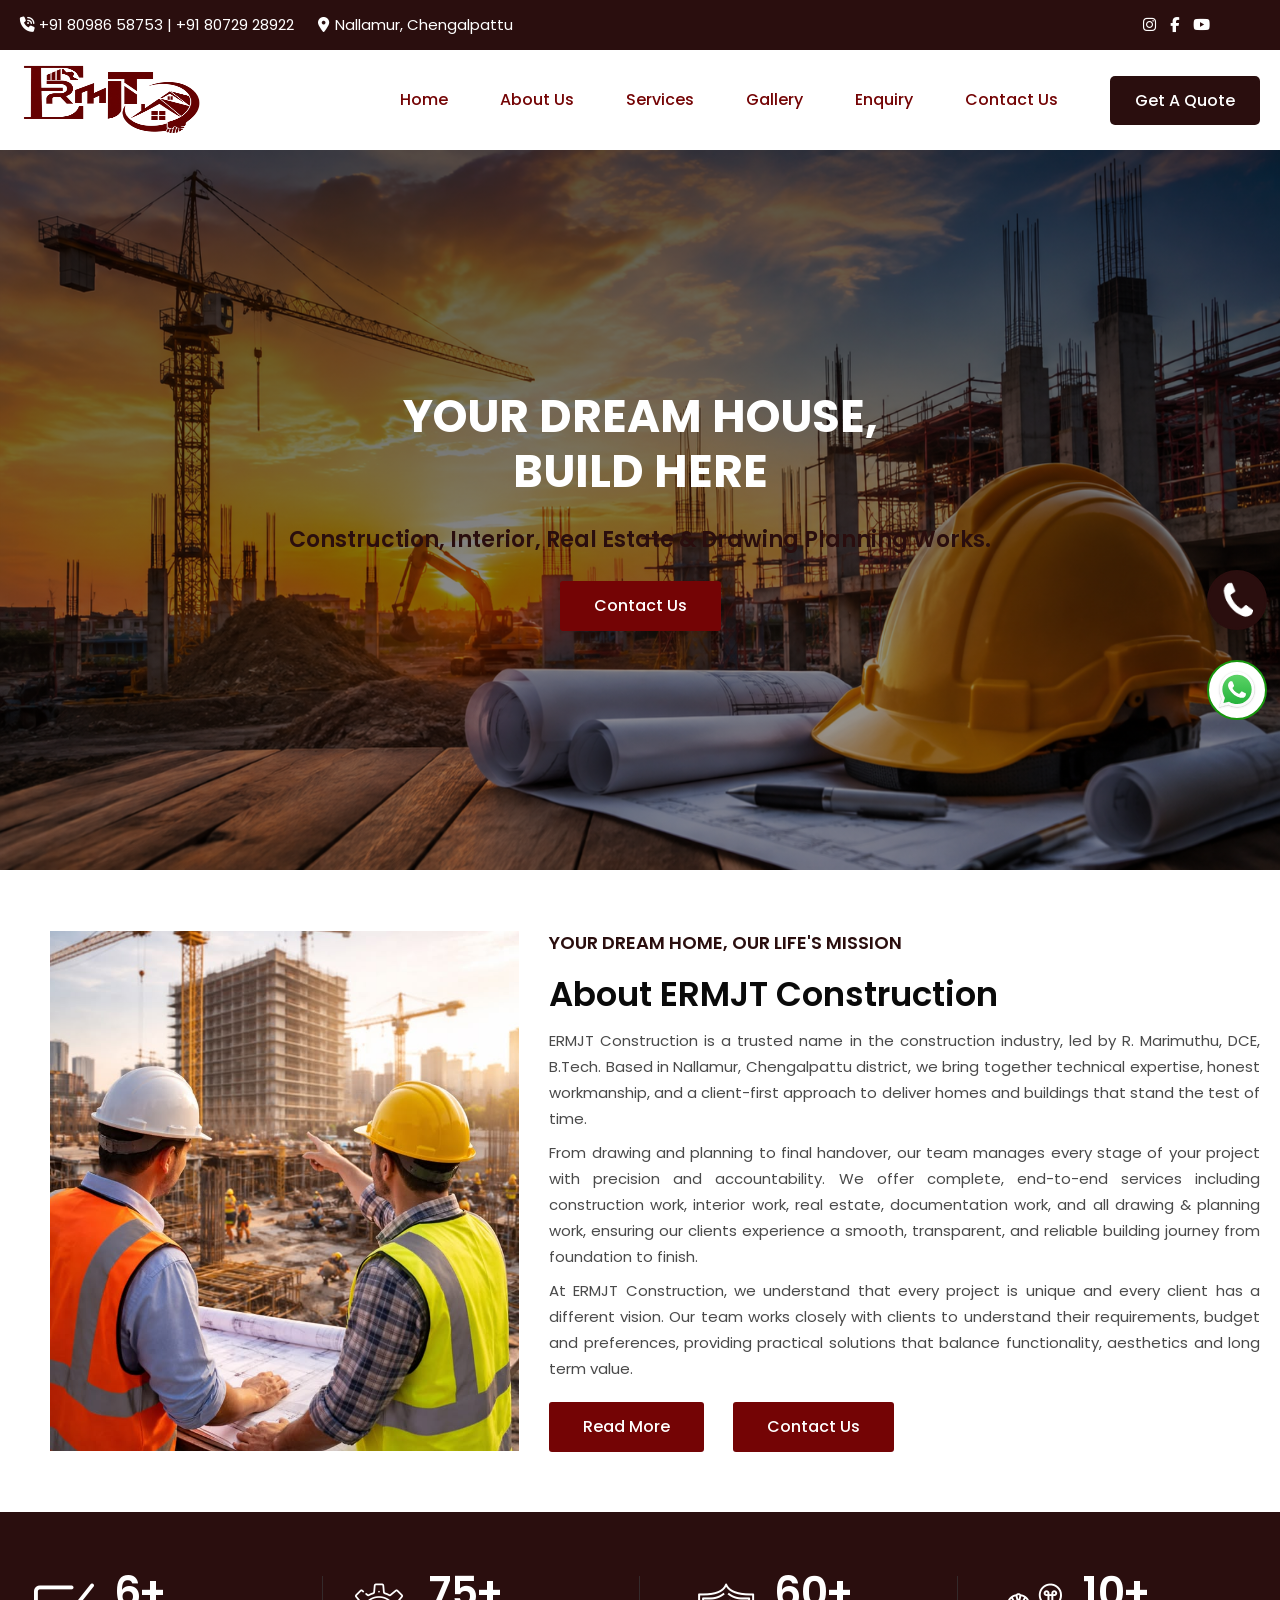
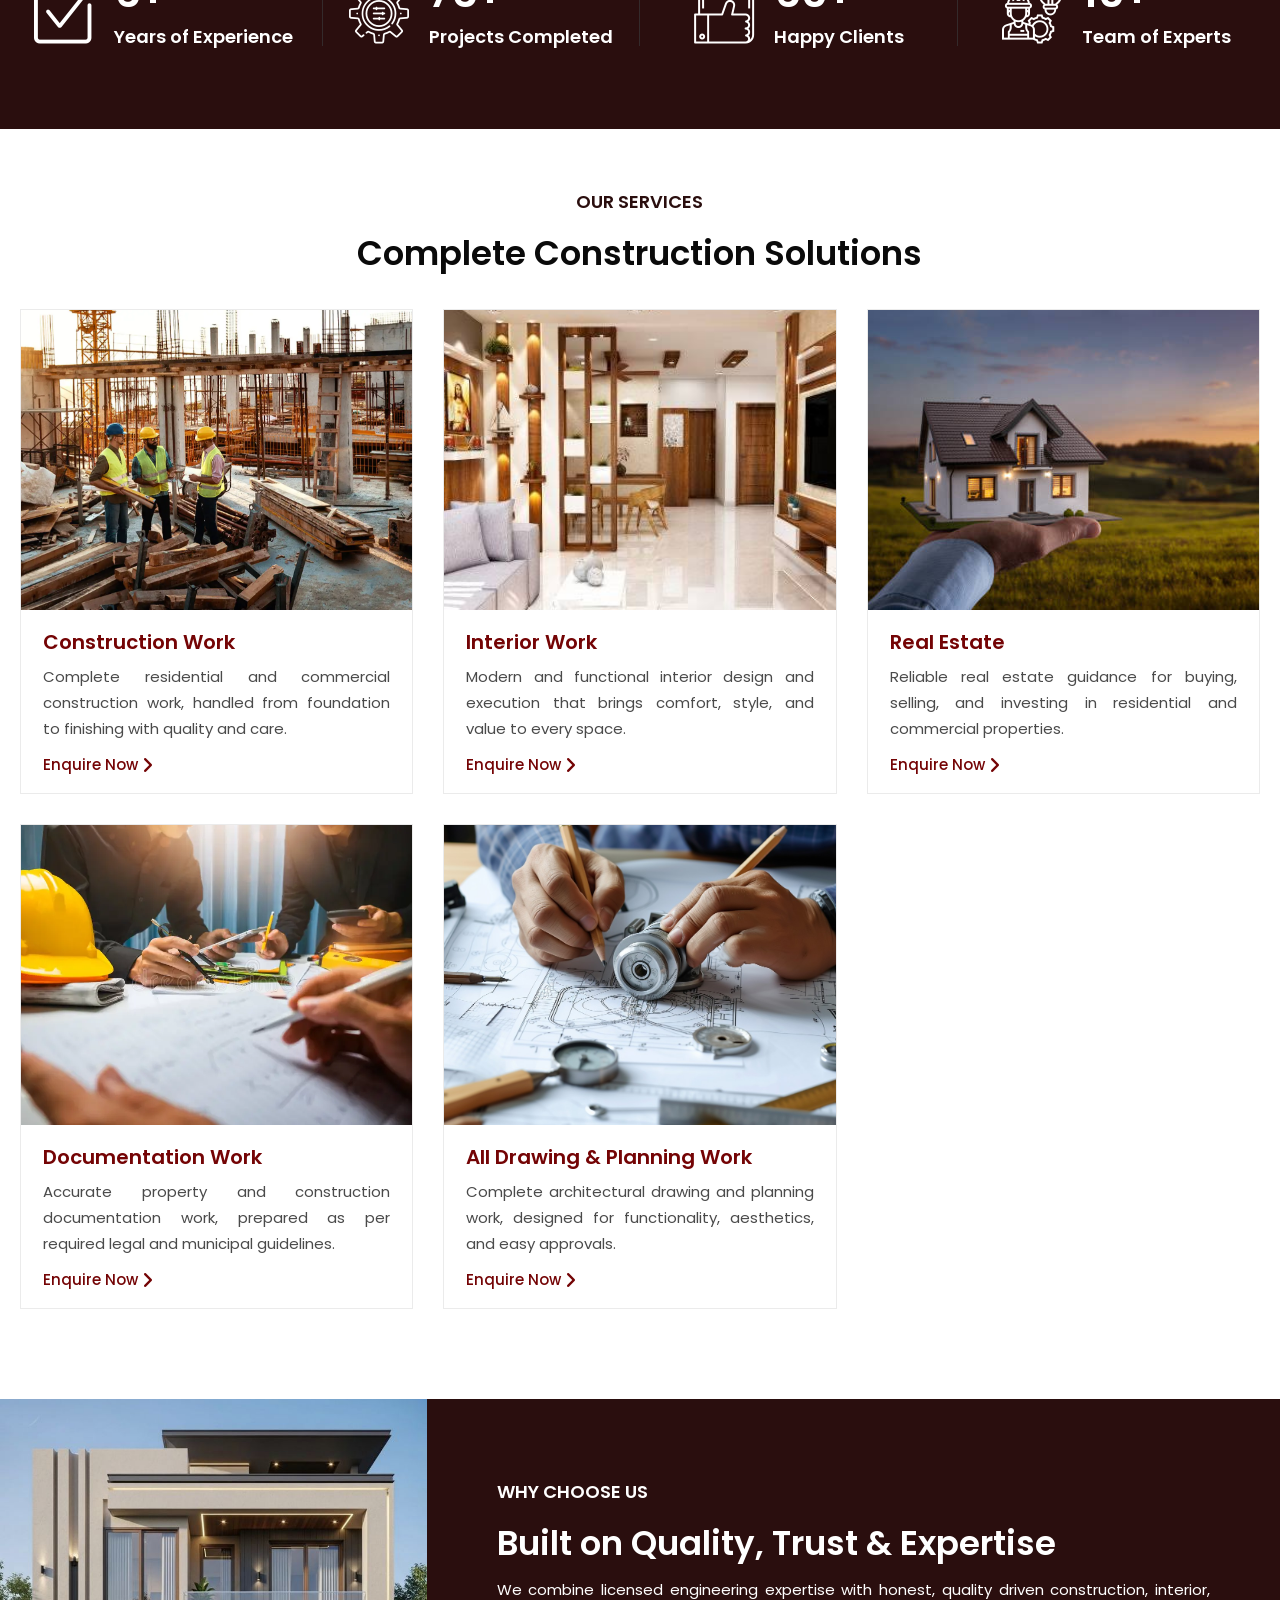
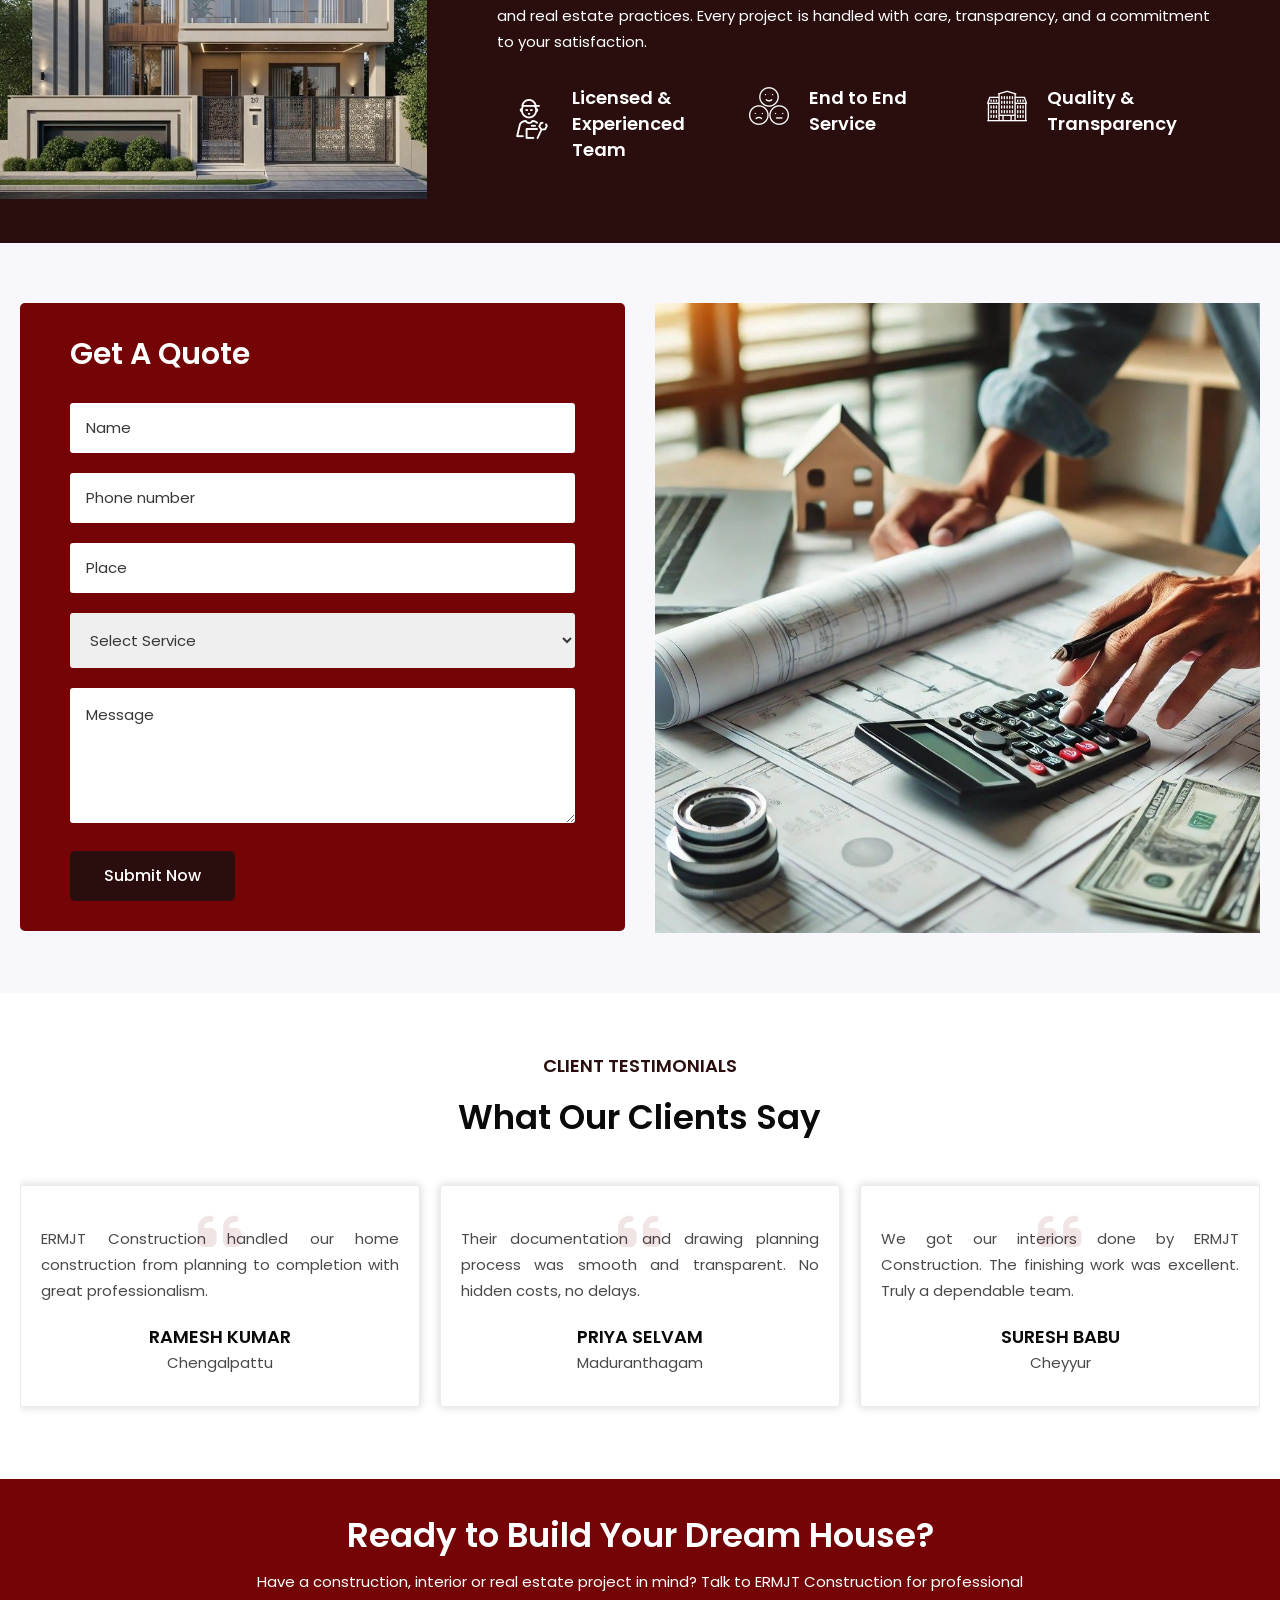
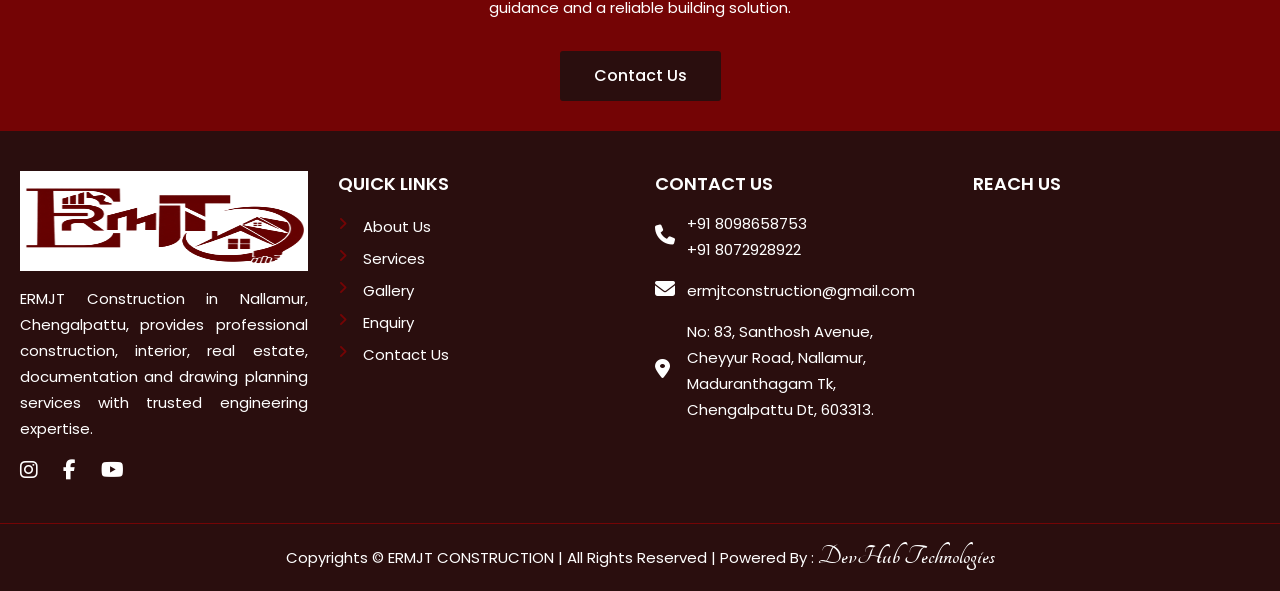
==== commit b6071f0c: "Update index.html" ====
--- a/index.html
+++ b/index.html
@@ -4,7 +4,7 @@
         <meta charset="utf-8">
         <title>ERMJT Construction | Construction, Interior, Real Estate & Drawing Planning Works</title>
         <meta name="description" content="ERMJT Construction - R.Marimuthu DCE., B.Tech. Trusted construction, interior, real estate, documentation and drawing planning services in Nallamur, Chengalpattu.">
-        <meta name="keywords" content="ERMJT Construction, Chengalpattu construction, Maduranthagam construction, Nallamur construction, interior work, real estate, documentation work, drawing planning, R Marimuthu">
+        <meta name="keywords" content="ERMJT Construction, Chengalpattu Construction, Maduranthagam Construction, Nallamur Construction, Cheyyur Construction, Melmaruvathur Construction, ECR Construction, Kelambakkam Construction, Vandalur Construction, Tambaram Construction, Padalam Construction, Karumpuli Construction, Interior Work, Real Estate, Documentation Work, Drawing Planning, R Marimuthu">
         <meta http-equiv="x-ua-compatible" content="ie=edge">
         <meta name="viewport" content="width=device-width, initial-scale=1">
         <link rel="shortcut icon" type="image/x-icon" href="images/favicon.png">
@@ -829,4 +829,4 @@
         <script src="js/plugins.js"></script>
         <script src="js/main.js"></script>
     </body>
-</html>+</html>
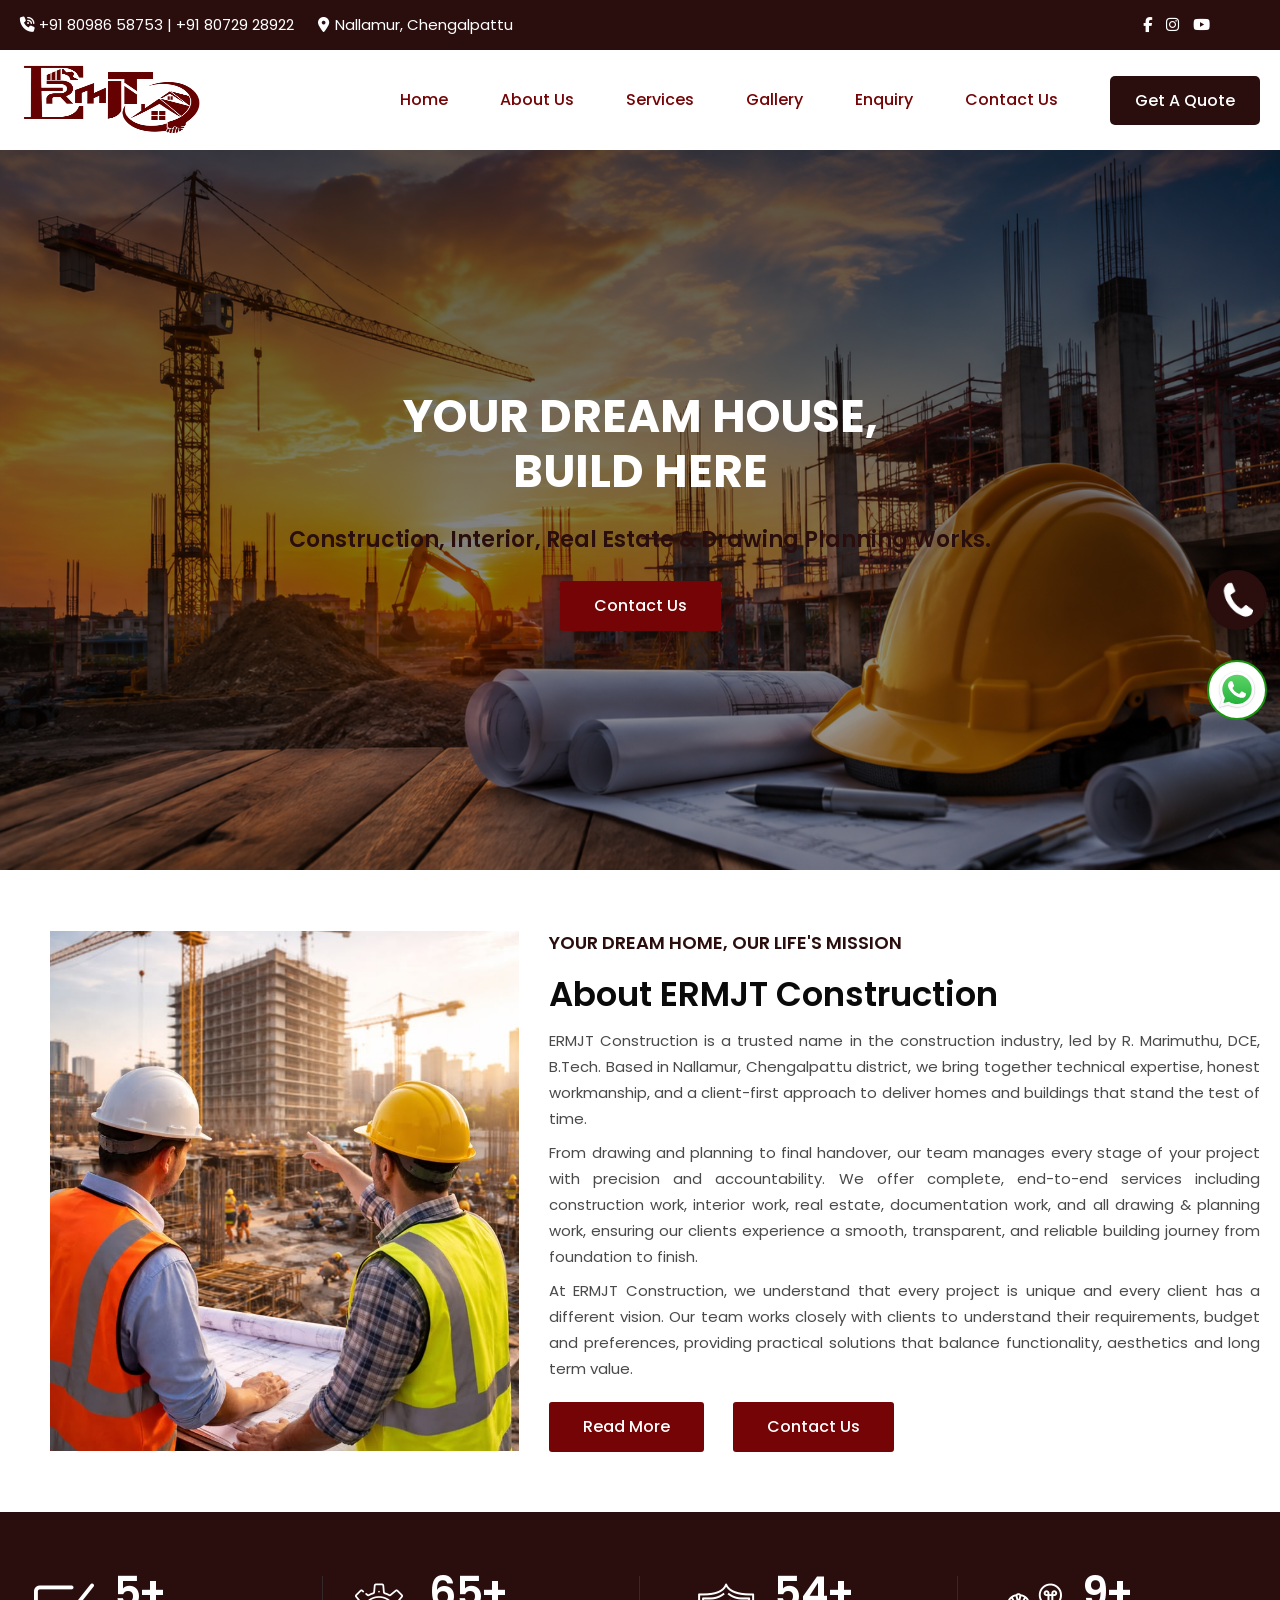
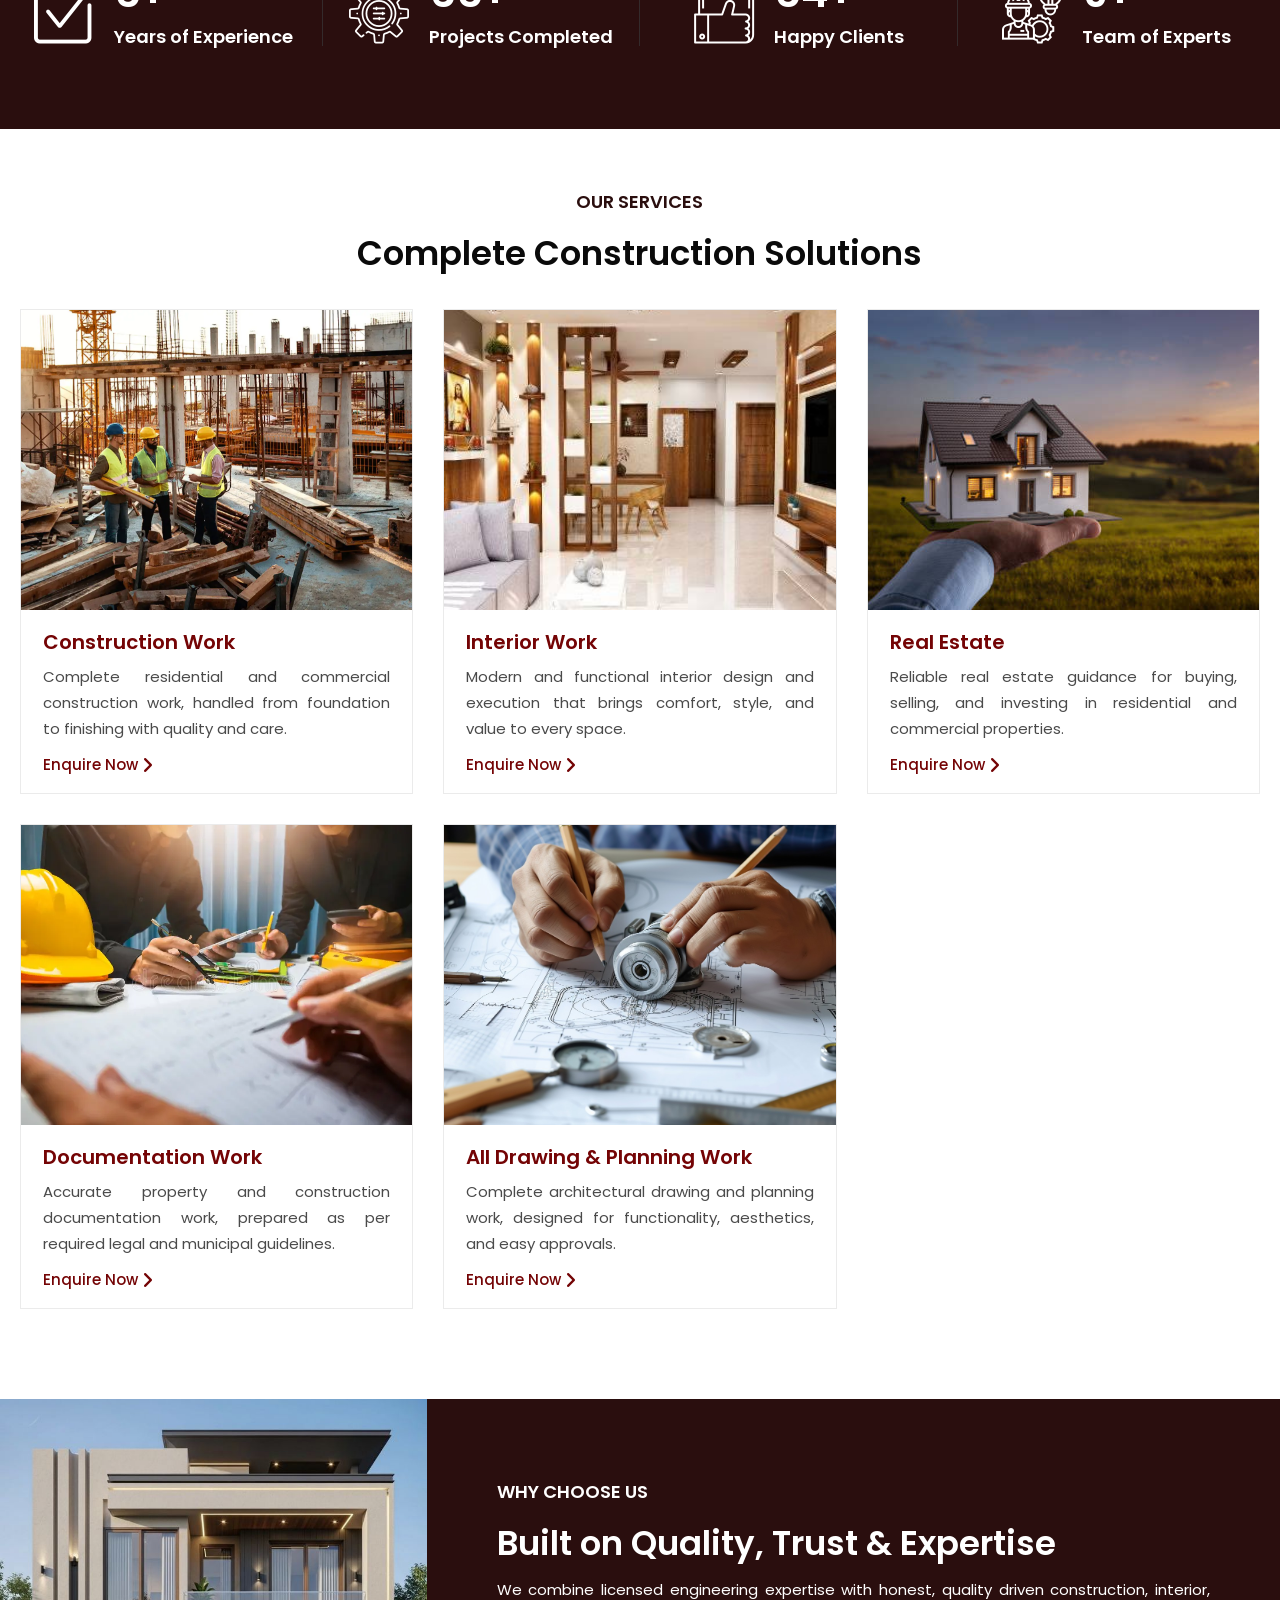
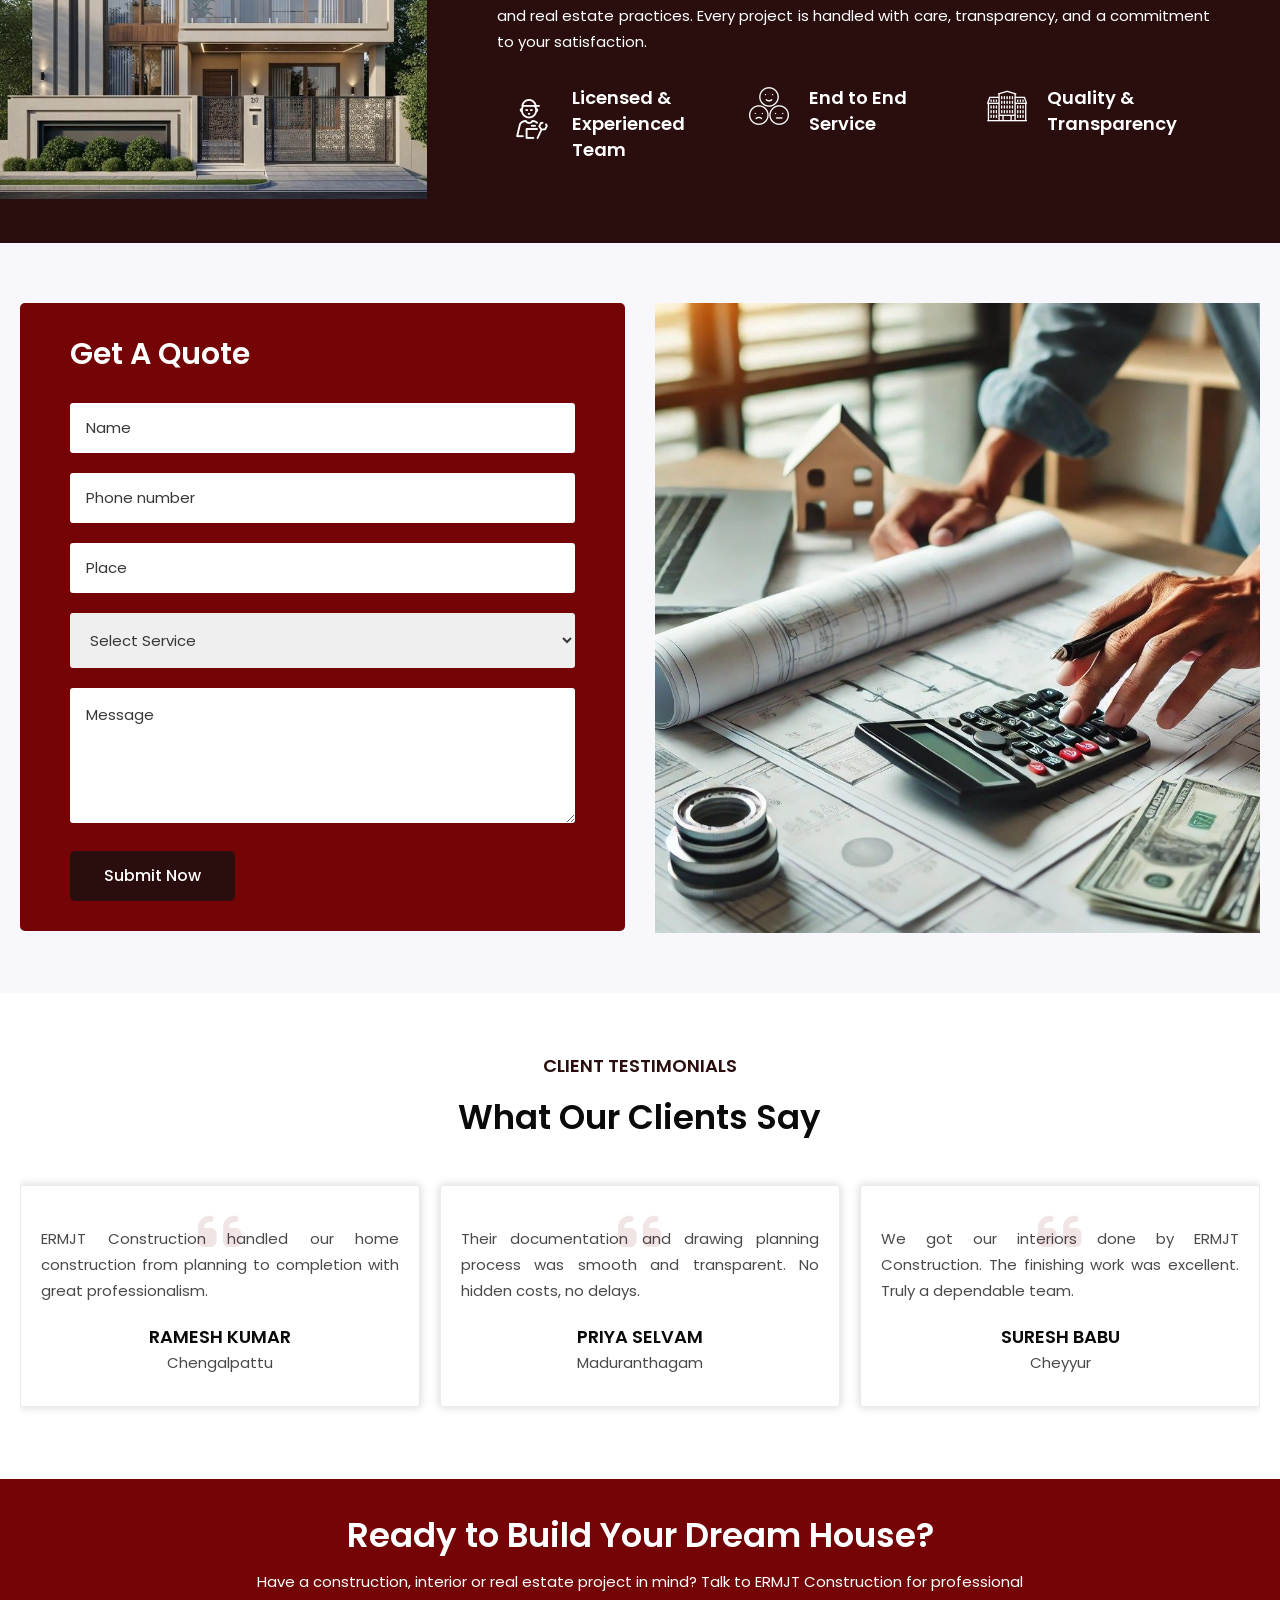
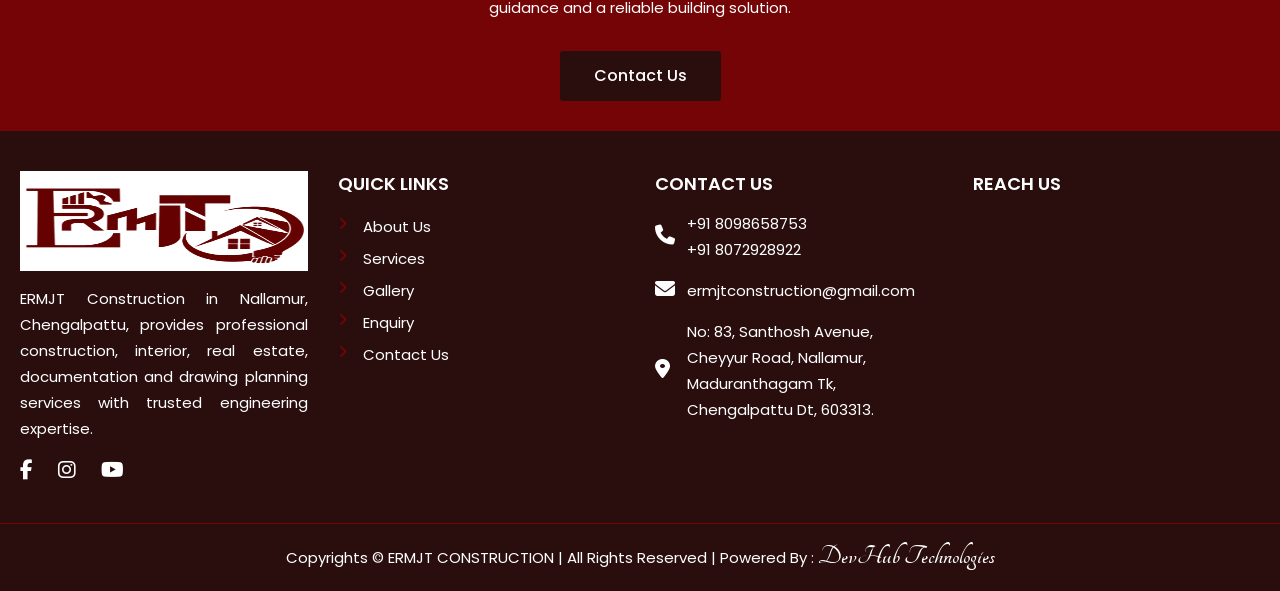
==== commit 0f654fa8: "Update print statement from 'Hello' to 'Goodbye'" ====
--- a/index.html
+++ b/index.html
@@ -42,9 +42,9 @@
                             <div class="right-text text-right fix">
                                 <div class="social-link">
                                     <ul>
-                                        <li><a href="#"><i class="fa-brands fa-instagram"></i></a></li>
                                         <li><a href="#"><i class="fa-brands fa-facebook-f"></i></a></li>
-                                        <li><a href="#"><i class="fa-brands fa-youtube"></i></a></li>
+                                        <li><a href="https://www.instagram.com/ermjt2021?utm_source=qr&psln=NXRrZmdqMmQ3Mmlq"><i class="fa-brands fa-instagram"></i></a></li>
+                                        <li><a href="https://youtube.com/@ermjtconstruction-t8k?si=2GOD6urxp-7uwuw8"><i class="fa-brands fa-youtube"></i></a></li>
                                         
                                     </ul>
                                 </div>
@@ -700,9 +700,9 @@
                                    
                                 </div>                                
                                 <ul class="social-links">
-                                    <li><a href="#"><i class="fa-brands fa-instagram"></i></a></li>
                                     <li><a href="#"><i class="fa-brands fa-facebook-f"></i></a></li>
-                                    <li><a href="#"><i class="fa-brands fa-youtube"></i></a></li>
+                                        <li><a href="https://www.instagram.com/ermjt2021?utm_source=qr&psln=NXRrZmdqMmQ3Mmlq"><i class="fa-brands fa-instagram"></i></a></li>
+                                        <li><a href="https://youtube.com/@ermjtconstruction-t8k?si=2GOD6urxp-7uwuw8"><i class="fa-brands fa-youtube"></i></a></li>
                                    
                                 </ul>
                             </div>
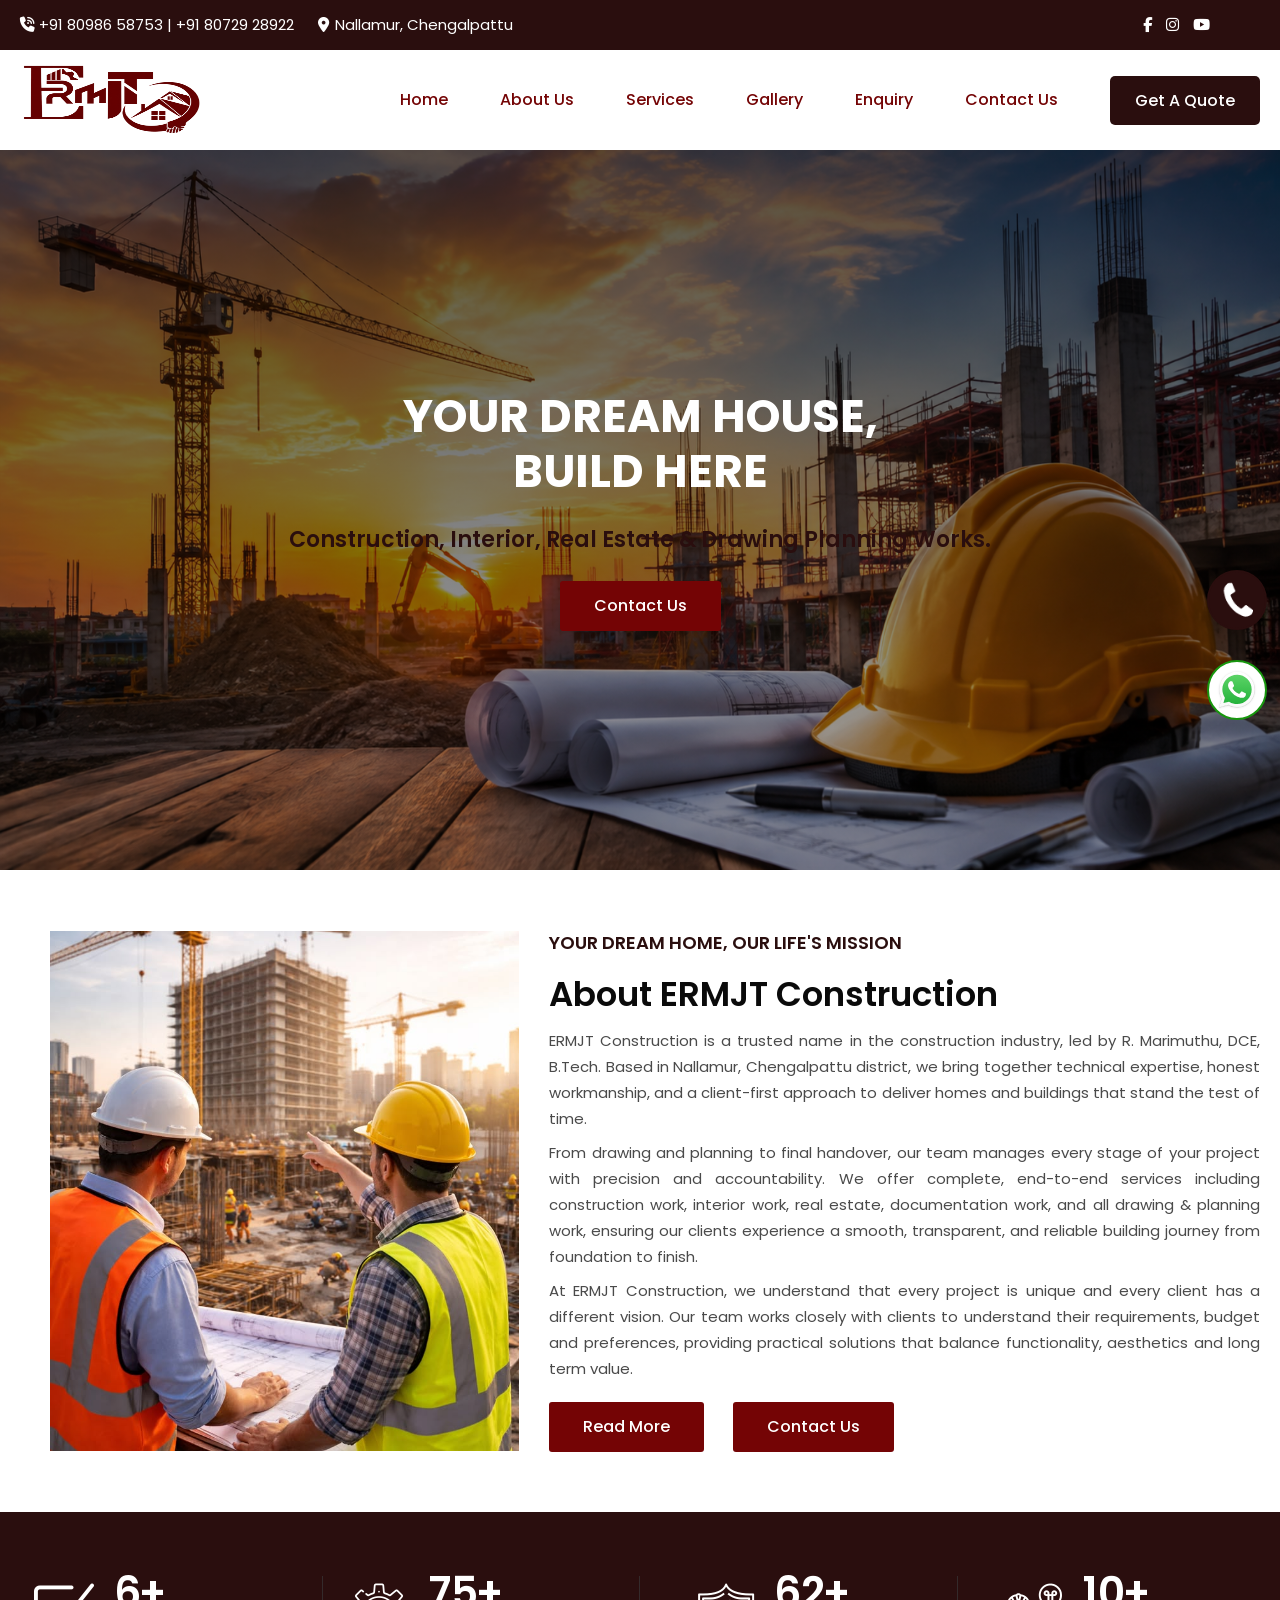
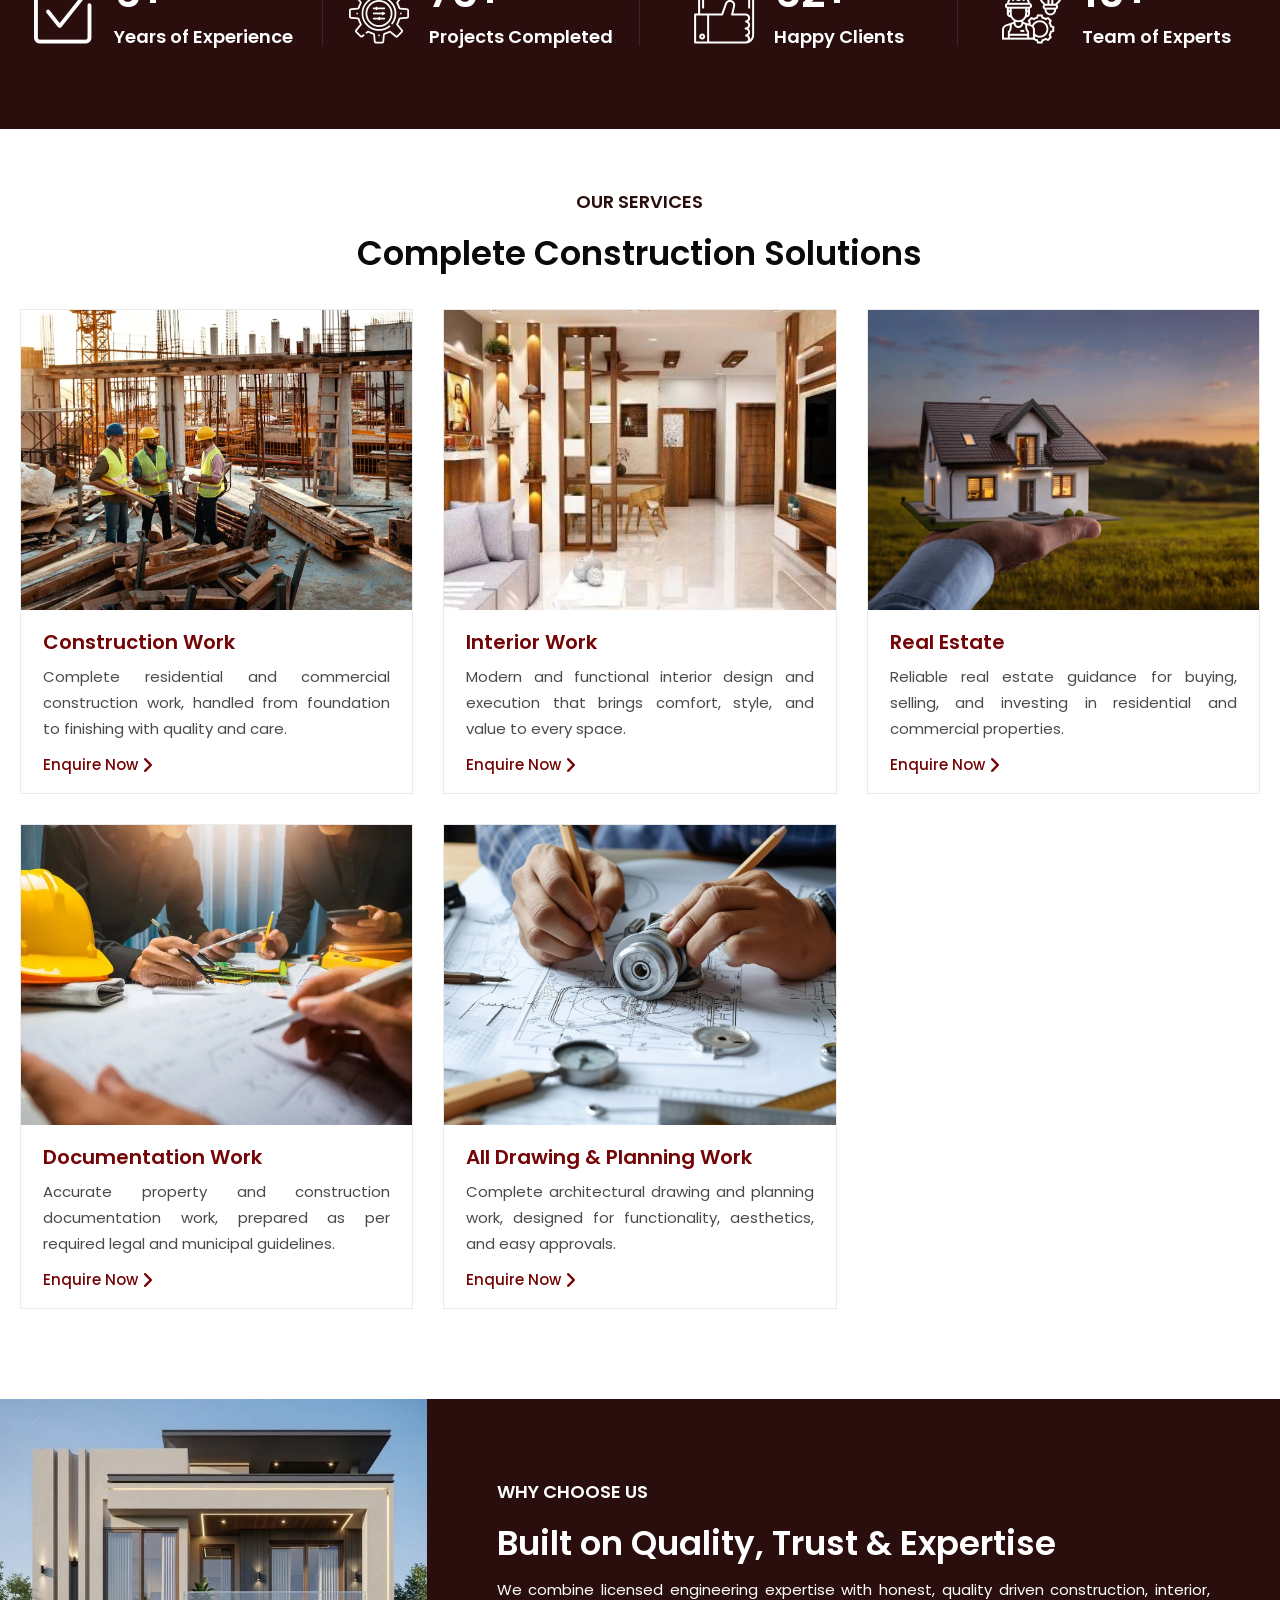
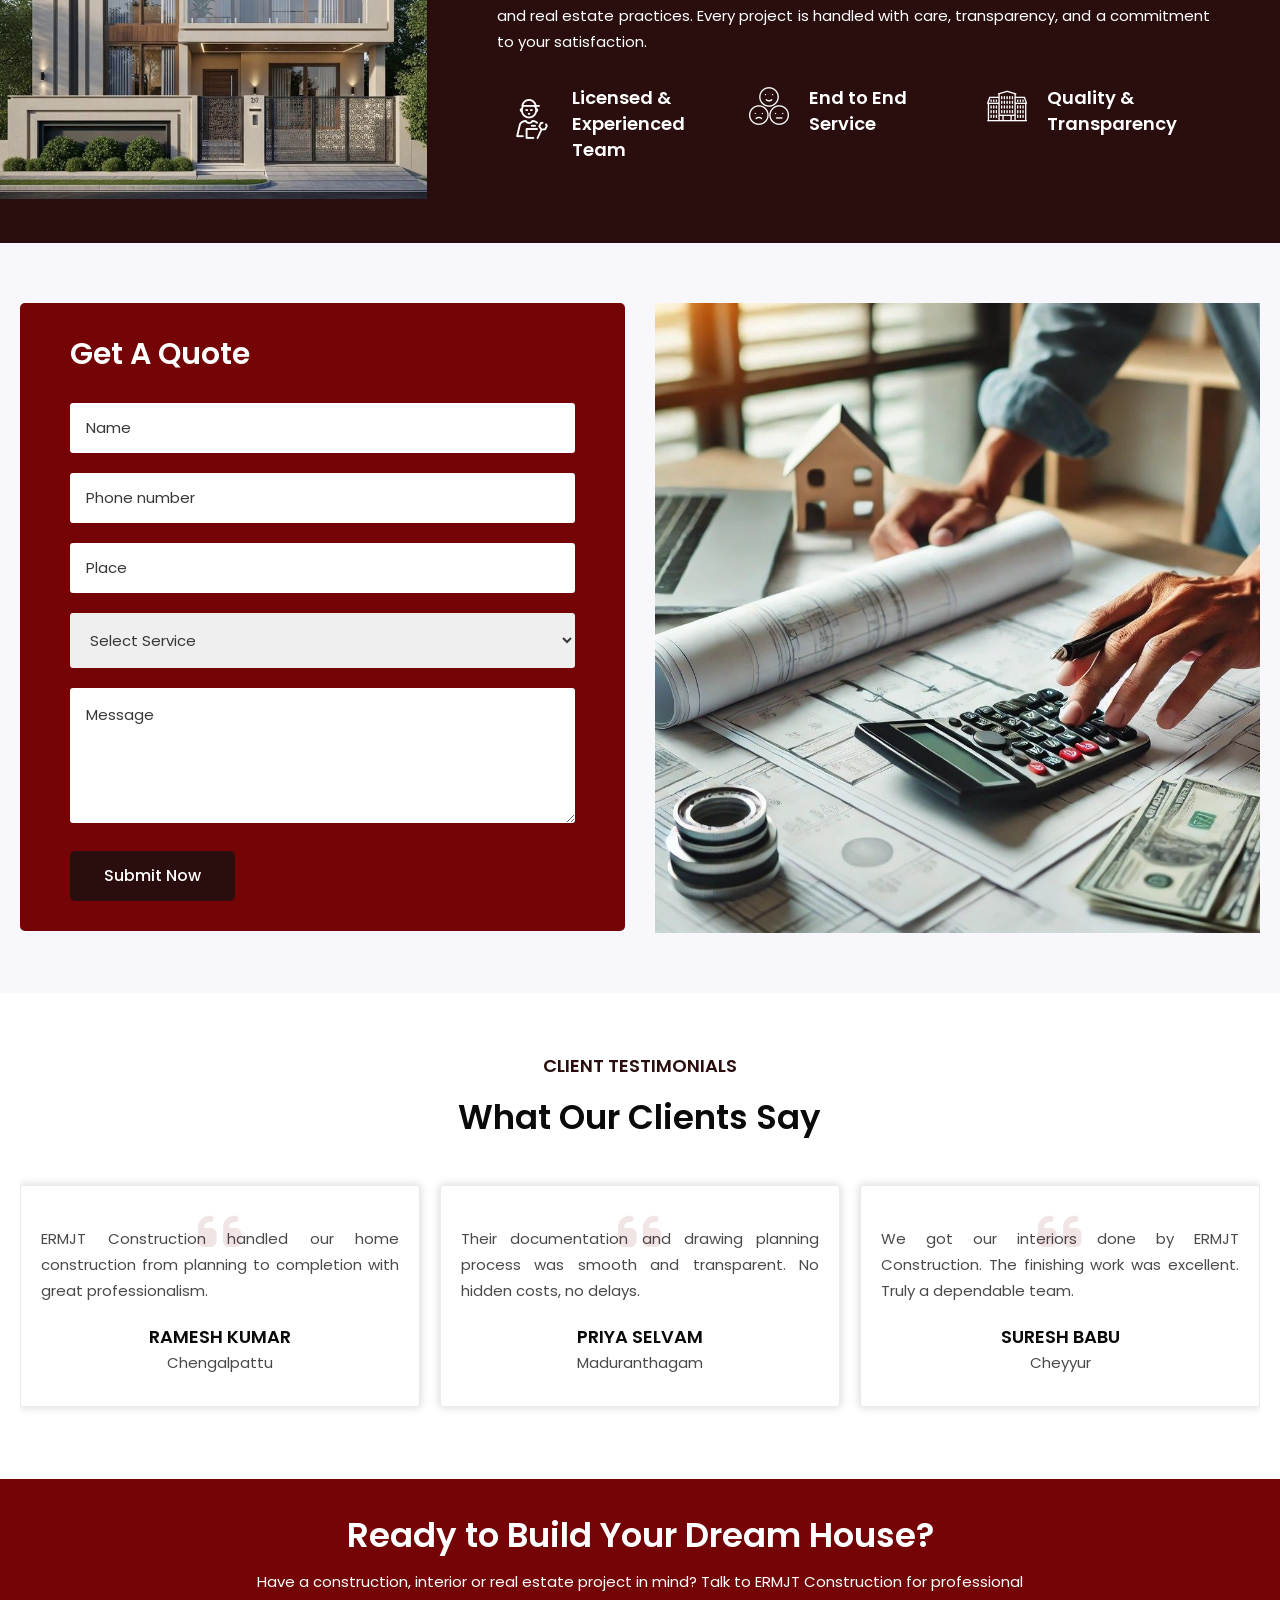
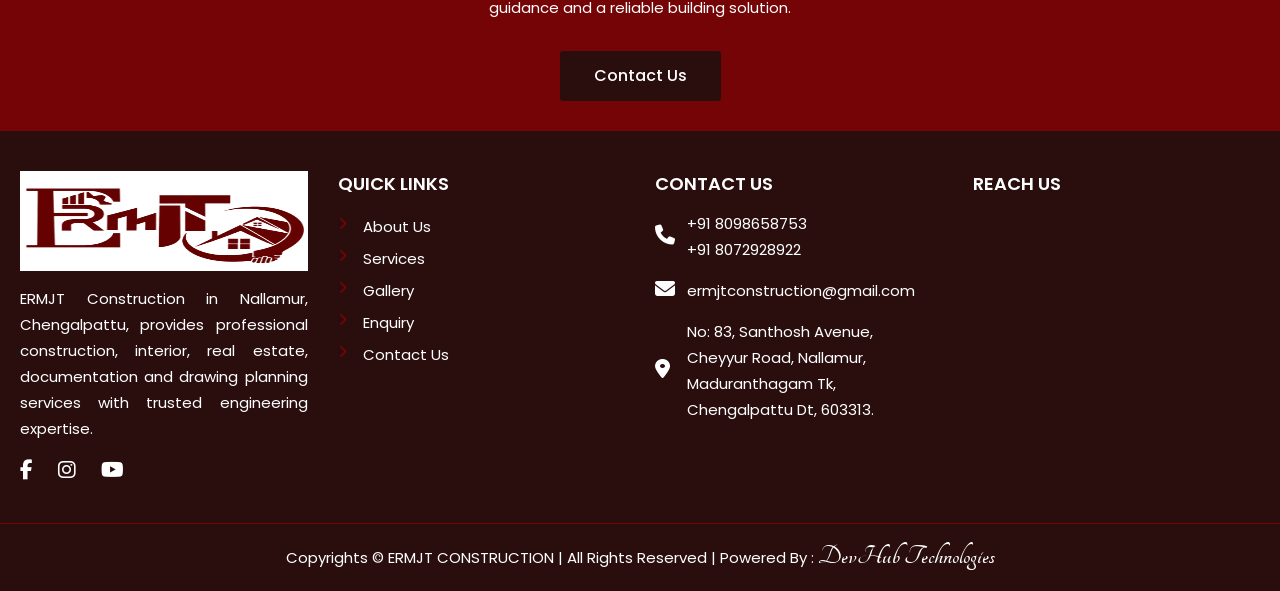
==== commit 310ec165: "Update print statement from 'Hello' to 'Goodbye'" ====
--- a/index.html
+++ b/index.html
@@ -42,7 +42,7 @@
                             <div class="right-text text-right fix">
                                 <div class="social-link">
                                     <ul>
-                                        <li><a href="#"><i class="fa-brands fa-facebook-f"></i></a></li>
+                                        <li><a href="https://www.facebook.com/share/p/1EosHCrENQ/"><i class="fa-brands fa-facebook-f"></i></a></li>
                                         <li><a href="https://www.instagram.com/ermjt2021?utm_source=qr&psln=NXRrZmdqMmQ3Mmlq"><i class="fa-brands fa-instagram"></i></a></li>
                                         <li><a href="https://youtube.com/@ermjtconstruction-t8k?si=2GOD6urxp-7uwuw8"><i class="fa-brands fa-youtube"></i></a></li>
                                         
@@ -700,7 +700,7 @@
                                    
                                 </div>                                
                                 <ul class="social-links">
-                                    <li><a href="#"><i class="fa-brands fa-facebook-f"></i></a></li>
+                                    <li><a href="https://www.facebook.com/share/p/1EosHCrENQ/"><i class="fa-brands fa-facebook-f"></i></a></li>
                                         <li><a href="https://www.instagram.com/ermjt2021?utm_source=qr&psln=NXRrZmdqMmQ3Mmlq"><i class="fa-brands fa-instagram"></i></a></li>
                                         <li><a href="https://youtube.com/@ermjtconstruction-t8k?si=2GOD6urxp-7uwuw8"><i class="fa-brands fa-youtube"></i></a></li>
                                    
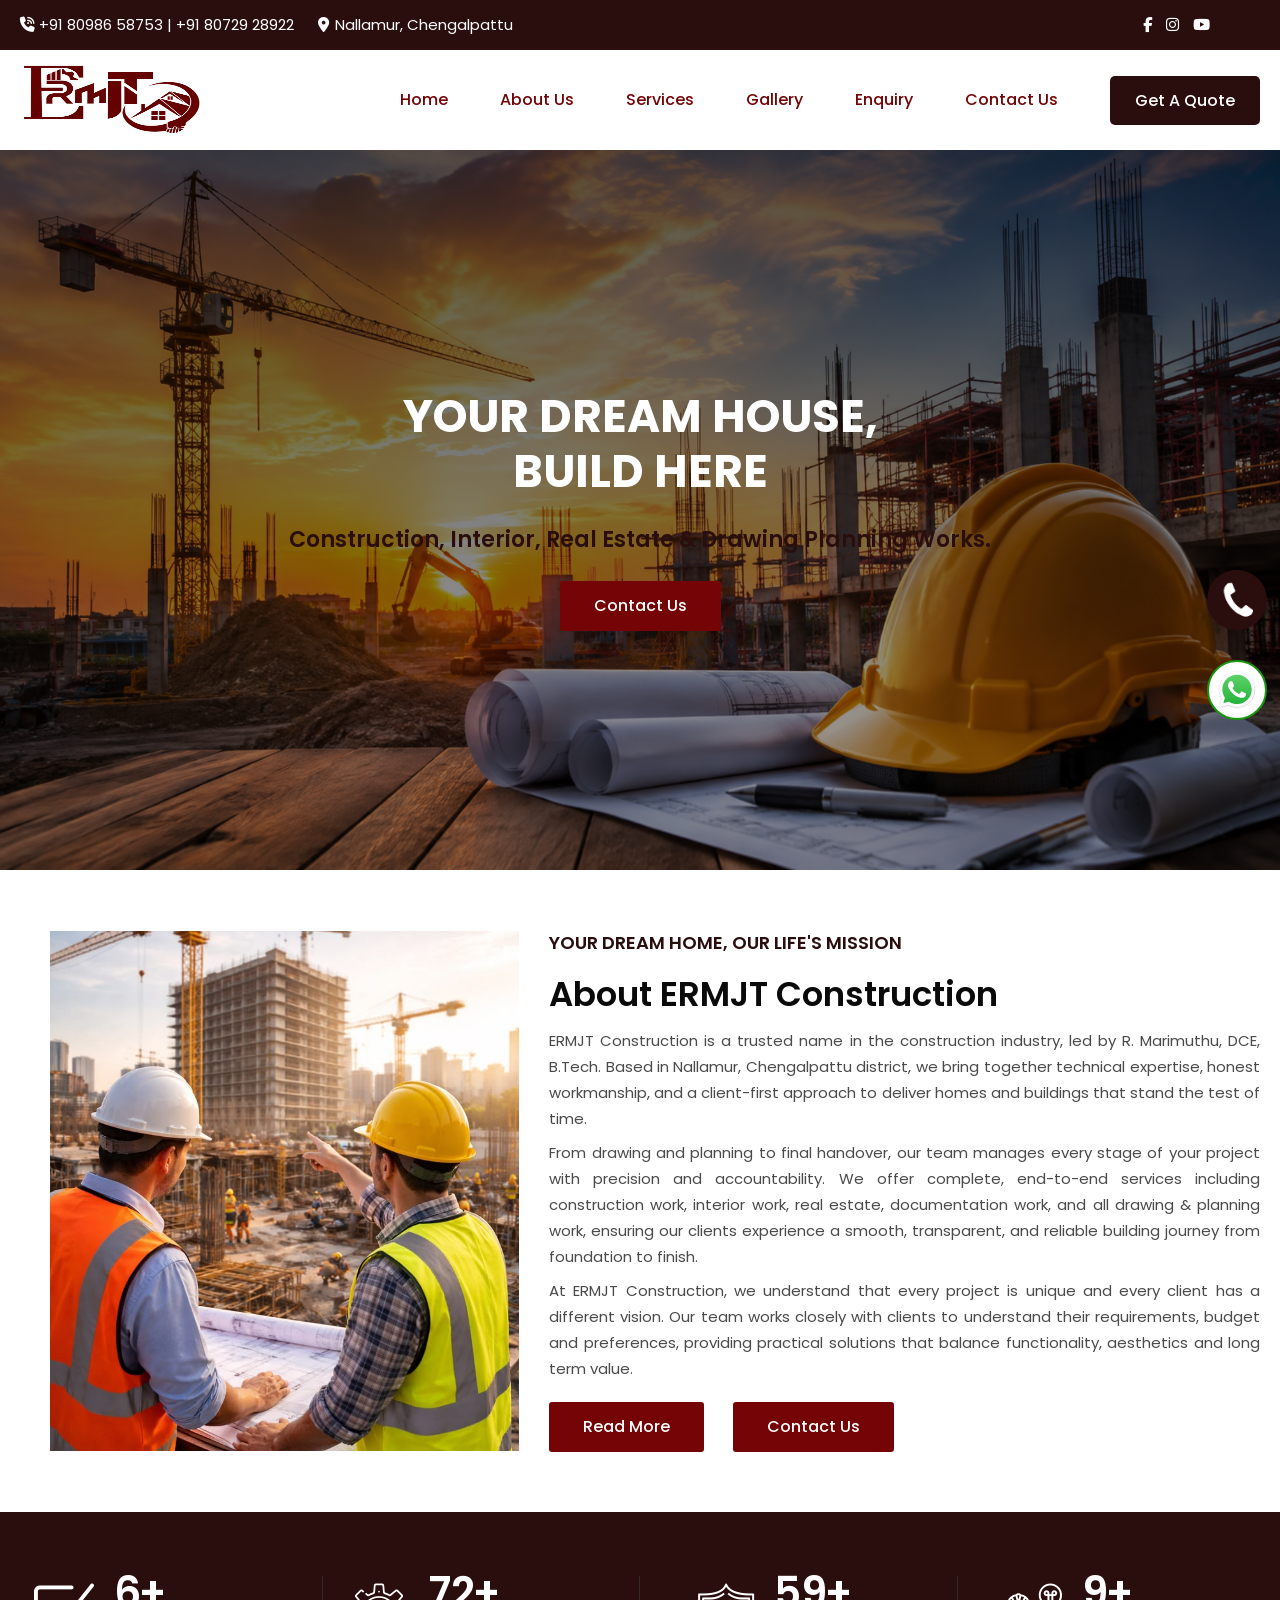
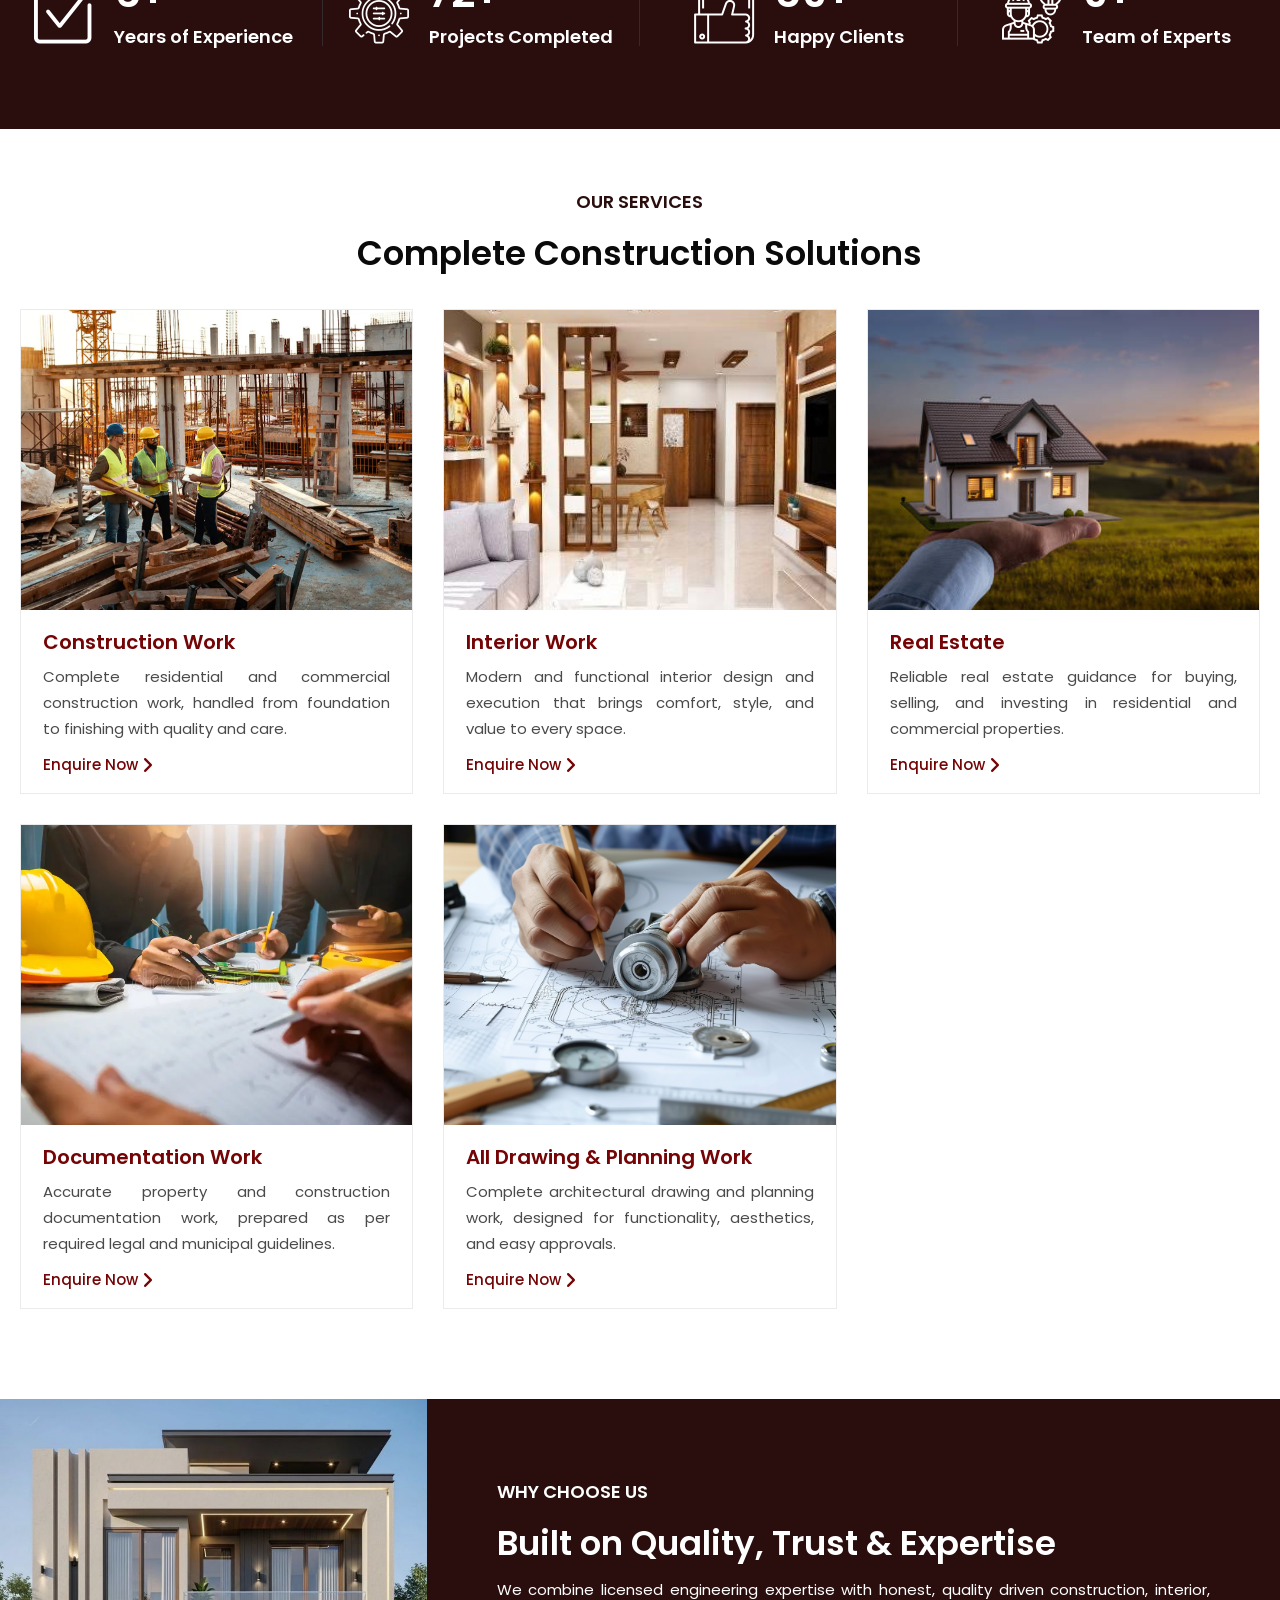
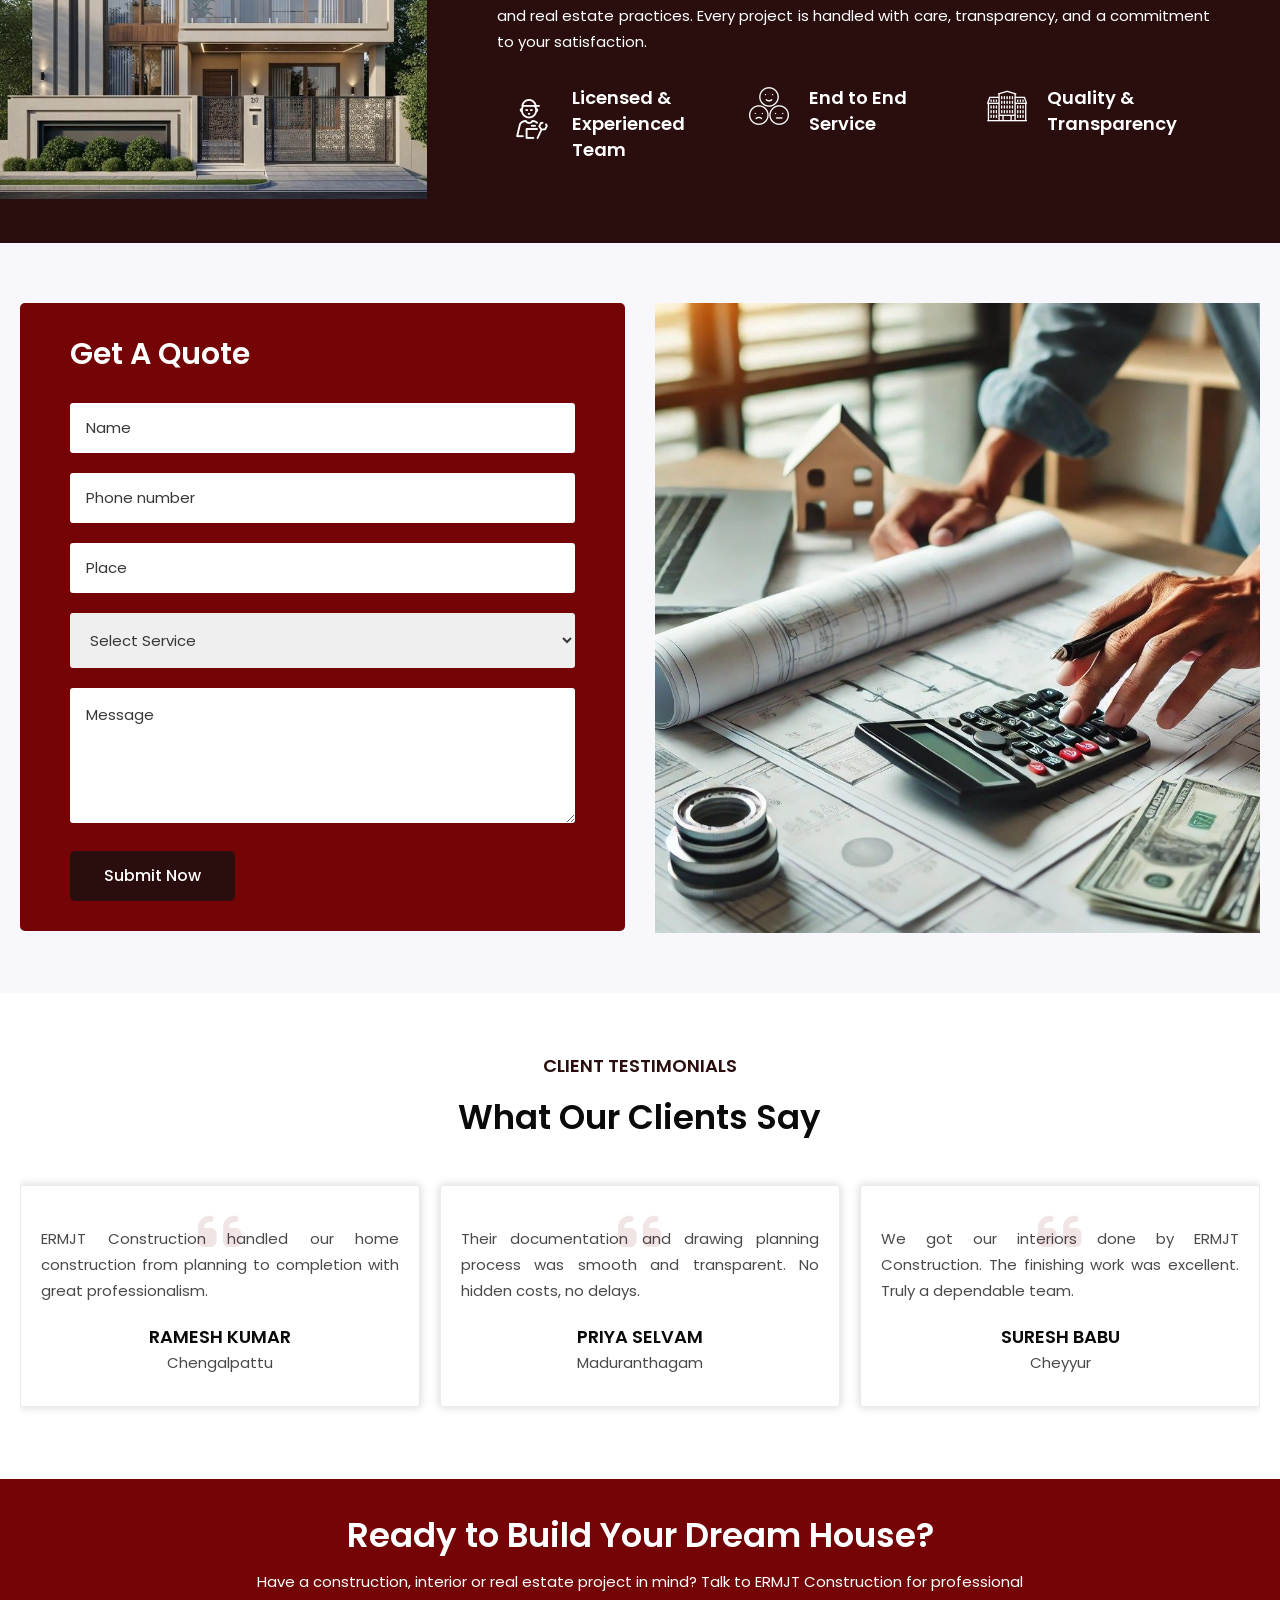
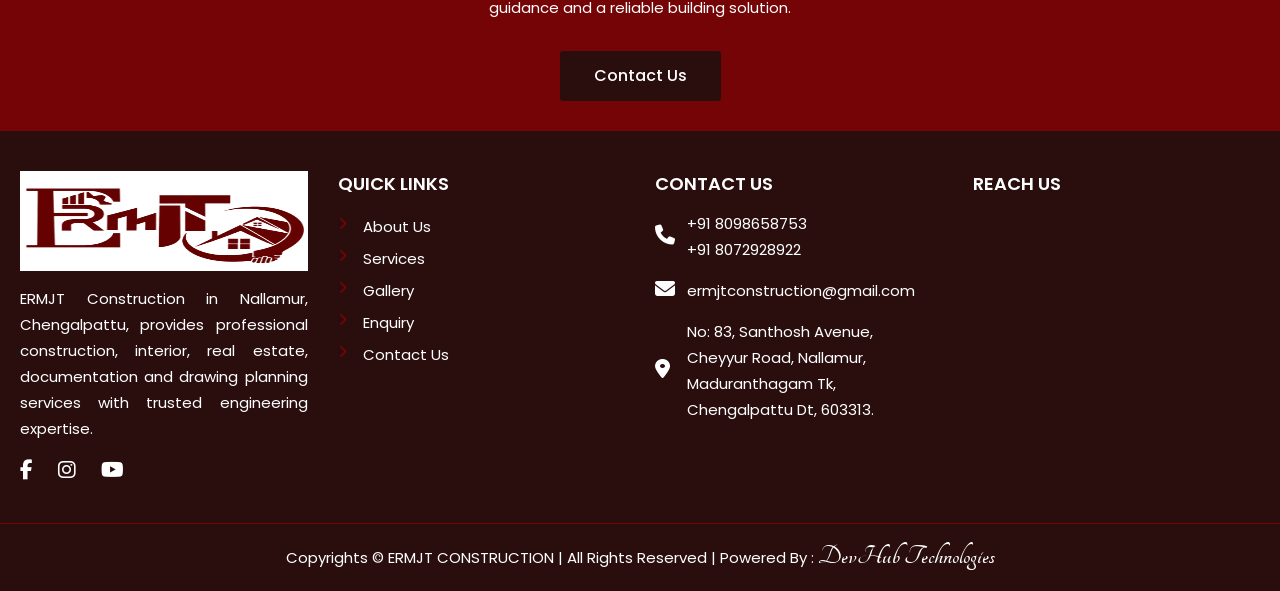
==== commit df418553: "Update index.html" ====
--- a/index.html
+++ b/index.html
@@ -42,7 +42,7 @@
                             <div class="right-text text-right fix">
                                 <div class="social-link">
                                     <ul>
-                                        <li><a href="https://www.facebook.com/share/p/1EosHCrENQ/"><i class="fa-brands fa-facebook-f"></i></a></li>
+                                        <li><a href="https://www.facebook.com/share/1FPruuZVLi/"><i class="fa-brands fa-facebook-f"></i></a></li>
                                         <li><a href="https://www.instagram.com/ermjt2021?utm_source=qr&psln=NXRrZmdqMmQ3Mmlq"><i class="fa-brands fa-instagram"></i></a></li>
                                         <li><a href="https://youtube.com/@ermjtconstruction-t8k?si=2GOD6urxp-7uwuw8"><i class="fa-brands fa-youtube"></i></a></li>
                                         
@@ -700,7 +700,7 @@
                                    
                                 </div>                                
                                 <ul class="social-links">
-                                    <li><a href="https://www.facebook.com/share/p/1EosHCrENQ/"><i class="fa-brands fa-facebook-f"></i></a></li>
+                                    <li><a href="https://www.facebook.com/share/1FPruuZVLi/"><i class="fa-brands fa-facebook-f"></i></a></li>
                                         <li><a href="https://www.instagram.com/ermjt2021?utm_source=qr&psln=NXRrZmdqMmQ3Mmlq"><i class="fa-brands fa-instagram"></i></a></li>
                                         <li><a href="https://youtube.com/@ermjtconstruction-t8k?si=2GOD6urxp-7uwuw8"><i class="fa-brands fa-youtube"></i></a></li>
                                    
